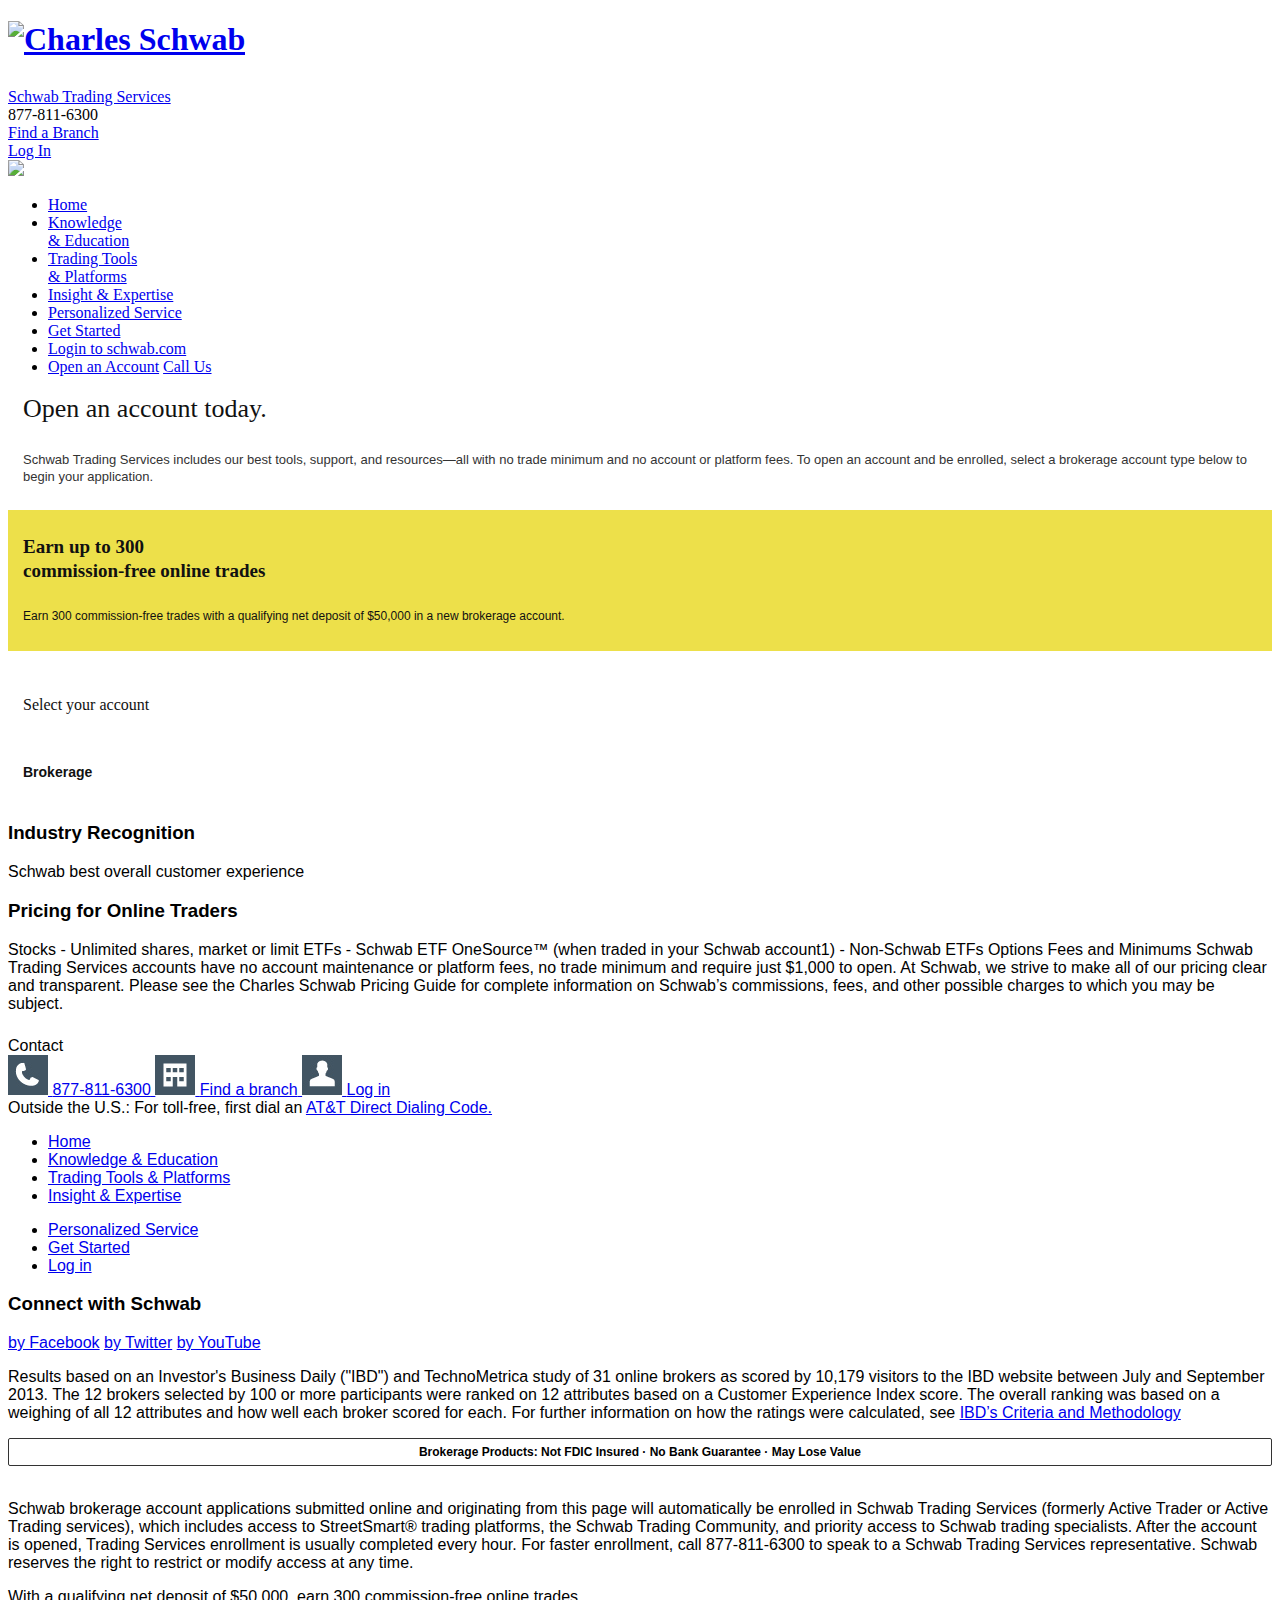
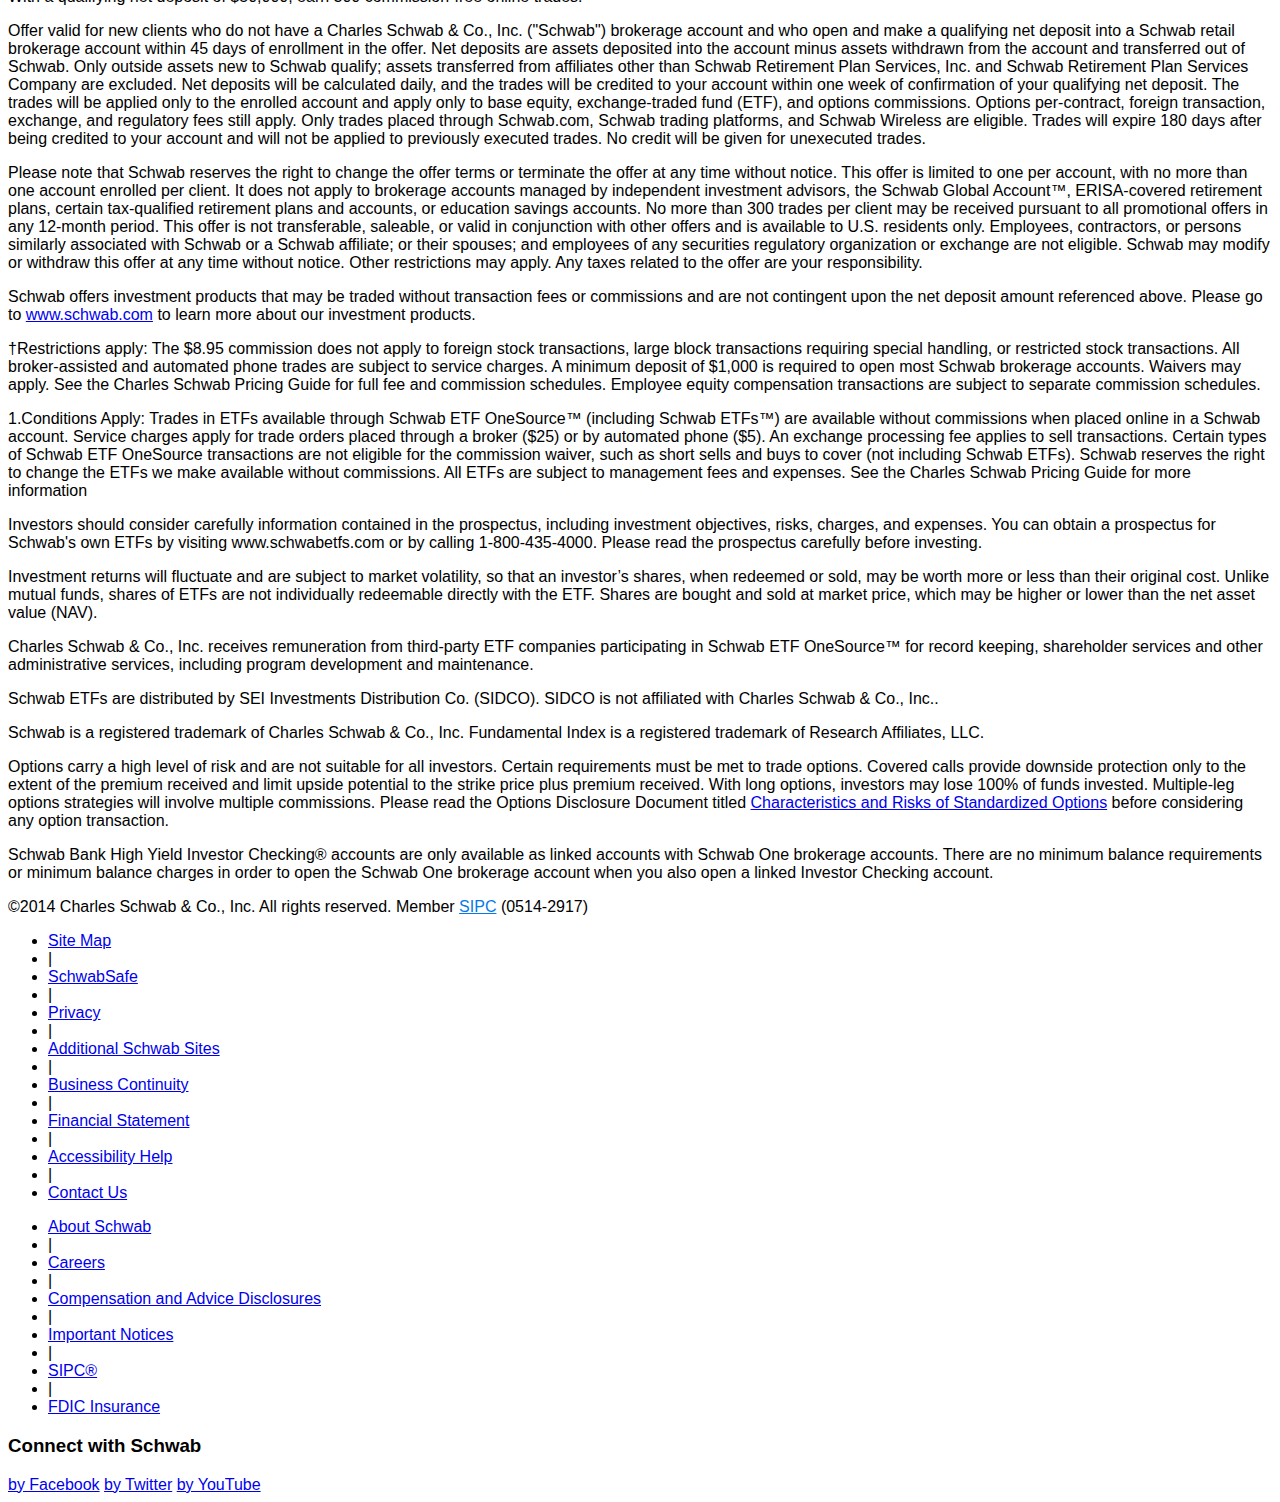
==== Responsive/GetStarted/index.html @ 0d93ae74 "continued work on getting started." ====
<!DOCTYPE html>

<html>
<head>
	<meta charset="utf-8">
	<title>Schwab HPT Sitelet</title>
	<meta name="description" content="">
	<meta name="viewport" content="width=device-width, initial-scale=1.0, maximum-scale=1.0, minimum-scale=1.0" />

	<link href="../GlobalFiles/css/main.css" type="text/css" rel="stylesheet" />
	<link href="../GlobalFiles/css/video-js.css" rel="stylesheet">
	<link href="css/hpt-sitelet.css" type="text/css" rel="stylesheet" />
	<link href="css/getting-started.css" type="text/css" rel="stylesheet" />
</head>

<body class="options option-6">

	<!-- Banner -->

	<header role="banner">
		<div class="site-cntr">
			<a href="http://www.schwab.com" class="schwab-logo">
				<h1><img src="images/logo.png" alt="Charles Schwab"></h1>
			</a>
			<a id="sts-text" class="hideAbove590" href="index.html#">Schwab Trading Services</a>
			<div class="clear"></div>
			<div id="top_nav" class="hideBelow590">
				<div class="top-nav-item">
					<span>
						<div class="top-nav-icon phone-icon"></div>
						<div class="top-nav-text">877-811-6300</div>
					</span>
				</div>
				<div class="top-nav-item">
					<a href="https://client.schwab.com/Public/BranchLocator/AccessSchwab.aspx" target="_blank" onclick="dfa('http://2530996.fls.doubleclick.net/activityi;src=2530996;type=atsl13;cat=atslcu;ord=1;num=1?');">
						<div class="top-nav-icon branch-icon"></div>
						<div class="top-nav-text">Find a Branch</div>
					</a>
				</div>
				<div class="top-nav-item">
					<a href="https://client.schwab.com/Login/SignOn/CustomerCenterLogin.aspx" target="_blank">
						<div class="top-nav-icon profile-icon"></div>
						<div class="top-nav-text">Log In</div>
					</a>
				</div>
				<div class="zero-pad top-nav-item last">
					<a href="http://activetrader.schwab.com/trading-services/get-started/" target="_blank">
						<img src="http://activetrader.schwab.com/trading-services/master/img/open-an-account-button.png">
					</a>
				</div>
			</div>
			<a class="mobile-nav trigger-chan" href="index.html#"></a>
			<div class="nav-list-cntr">
				<ul class="nav-l1">
					<li class="hideAbove767"><a href="index.html#" class="nav-item trigger-chan nav-next"><span><span class="trigger-cntr">Home</span></span></a></li>

					<li><a href="../Education/index.html" class="nav-item trigger-chan nav-next"><span><span class="trigger-cntr">Knowledge <br class="hiddenHeaderBR">&amp; Education</span></span></a></li>

					<li><a href="../TradingTools/index.html" class="nav-item trigger-chan nav-next"><span><span class="trigger-cntr">Trading Tools <br class="hiddenHeaderBR">&amp; Platforms</span></span></a></li>

					<li><a href="../Insight/index.html" class="nav-item trigger-chan nav-next"><span><span class="trigger-cntr">Insight &amp; Expertise</span></span></a></li>

					<li><a href="../Service/index.html" class="nav-item trigger-chan nav-next"><span><span class="trigger-cntr">Personalized Service</span></span></a></li>

					<li class="menu-get-started"><a href="../GetStarted/index.html" class="active nav-item trigger-chan nav-next"><span><span class="trigger-cntr">Get Started</span></span></a></li>

					<li class="hideAbove767"><a href="https://client.schwab.com/Login/SignOn/CustomerCenterLogin.aspx" class="nav-item trigger-chan nav-next"><span><span class="trigger-cntr">Login to schwab.com</span></span></a></li>

					<li class="nav-item-cta hideAbove767">
						<a href="http://activetrader.schwab.com/trading-services/get-started/" class="btn-cta">Open an Account</a>
						<a href="tel:877-811-6300" class="btn-cta call-us">Call Us</a>
					</li>
				</ul>
			</div>
		</div>
	</header>

	<div id="GS-Wrapper"class="contentWrapper">
		<div class="module">
			<h1 class="fontB">Open an account today.</h1>
			<p class="fontC">Schwab Trading Services includes our best tools, support, and resources—all with no trade minimum and no account or platform fees. To open an account and be enrolled, select a brokerage account type below to begin your application.</p>
		</div>
		<div class="bckMustard earnContainer">
			<div class="module">
				<h4 class="fontD">Earn up to 300 <br/>commission-free online trades</h4>
				<p class="fontE">Earn 300 commission-free trades with a qualifying net deposit of $50,000 in a new brokerage account.</p>
			</div>
		</div>
		<!--Form -->
		<div class="formContainer module">
			<h4 class="fontF selAcct">Select your account</h4>
			<h4 class="fontG brokerage">Brokerage</h4>

		</div>
		<!-- end of form -->
<!-- 			<div id="contact-bar">
				<span class="hideAbove590">Contact</span>
			</div> -->

		<div class="filledHeader blue">
			<h3>Industry Recognition</h3>
			<div>Schwab best overall customer experience</div>
			<!-- IMAGE HERE??? -->

		</div>
		<div class="filledHeader grey">
			<h3>Pricing for Online Traders</h3>
		
			<table>
				<tr>
					<td>
						
					</td>
				</tr>
				<tr>
					<td>
						
					</td>
				</tr>
				<tr>
					<td>
						
					</td>
				</tr>
				<tr>
					<td>
						
					</td>
				</tr>
				<tr>
					<td>
						
					</td>
				<tr>
				Stocks
				- Unlimited shares, market or limit

				ETFs
				- Schwab ETF OneSource™
				(when traded in your Schwab account1)
				- Non-Schwab ETFs

				Options


				Fees and Minimums
				Schwab Trading Services accounts have no account maintenance or platform fees, no trade minimum and require just $1,000 to open.

				At Schwab, we strive to make all of our pricing clear and transparent. Please see the Charles Schwab Pricing Guide for complete information on Schwab’s commissions, fees, and other possible charges to which you may be subject.

			</table>

		</div>




		<div id="bottom-content">

			<div id="contact-bar">
				<span class="hideAbove590">Contact</span>
			</div>

			<div id="contactWrapper" class="hideAbove590">
				<div id="contactIcons">
					<a class="contactIcon" href="tel:8778116300">
						<img class="contactImage" src="images/contact-phone.jpg" />
						<span>877-811-6300</span>
					</a>
					<a class="contactIcon" href="https://client.schwab.com/Public/BranchLocator/AccessSchwab.aspx">
						<img class="contactImage" src="images/contact-branch.jpg" />
						<span>Find a branch</span>
					</a>
					<a class="contactIcon last" href="https://client.schwab.com/Login/SignOn/CustomerCenterLogin.aspx">
						<img class="contactImage" src="images/contact-login.jpg" />
						<span>Log in</span>
					</a>
				</div>
			</div>

			<span id="intl-info" class="hideAbove590">
				<span>Outside the U.S.:</span> For toll-free, first dial an
				<a href="http://www.usa.att.com/traveler/access_numbers/country/index.jsp">AT&amp;T Direct Dialing Code.</a>
			</span>

			<div id="bottom-menu" class="hideAbove590">
				<ul id="menu-column1" class="bottom-menu-column">
					<li><a href="index.html#">Home</a></li>
					<li><a href="http://activetrader.schwab.com/trading-services/education">Knowledge &amp; Education</a></li>
					<li><a href="http://activetrader.schwab.com/trading-services/trading-tools">Trading Tools &amp; Platforms</a></li>
					<li><a href="http://activetrader.schwab.com/trading-services/insight">Insight &amp; Expertise</a></li>
				</ul>
				<ul id="menu-column2" class="bottom-menu-column">
					<li><a href="http://activetrader.schwab.com/trading-services/service">Personalized Service</a></li>
					<li><a href="http://activetrader.schwab.com/trading-services/get-started/">Get Started</a></li>
					<li><a href="https://client.schwab.com/Login/SignOn/CustomerCenterLogin.aspx">Log in</a></li>
				</ul>
			</div>

			<!-- Footer Content -->
			<div class="footer-connect hideAbove590">
				<div>
					<h3 class="hdln-connect">Connect with Schwab</h3>
					<a href="http://www.facebook.com/charlesschwab" class="social-sprite facebook icon-mobile" name="&amp;lid=FBFollowSM" id="&amp;lid=FBFollowSM" target="_blank">by Facebook</a>
					<a href="https://www.twitter.com/Schwab4Traders" class="social-sprite twitter icon-mobile" name="&amp;lid=TWFollowSM" id="&amp;lid=TWFollowSM" target="_blank">by Twitter</a>
					<a href="http://www.youtube.com/charlesschwab" class="social-sprite youtube icon-mobile" name="&amp;lid=YTFollowSM" id="&amp;lid=YTFollowSM" target="_blank">by YouTube</a>
					<div class="clear"></div>
				</div>
			</div>

			<div class="clrBoth"></div>

			<div id="pageDisclaimer">
				<div class="clrBoth pdTp30 mobileLine"></div>
				<p class="legal">Results based on an Investor's Business Daily ("IBD") and TechnoMetrica study of 31 online brokers as scored by 10,179 visitors to the IBD website between July and September 2013. The 12 brokers selected by 100 or more participants were ranked on 12 attributes based on a Customer Experience Index score. The overall ranking was based on a weighing of all 12 attributes and how well each broker scored for each. For further information on how the ratings were calculated, see <a href="http://news.investors.com/investing/112913-680736-best-online-brokerage-rating-method-explained.htm">IBD’s Criteria and Methodology</a></p>

				<div id="footer" style="float: none;">
					<style type="text/css">
						#footer {float:none;}
					</style>
					<div id="ftCnt">
						<div id="globalDisclaimer">
							<div>
								<div align="center">
									<div style="display:block;font-size:12px;font-weight:bold;line-height:16px;padding:5px 10px;border:1px solid #333; border-radius:2px;">
										Brokerage Products: Not FDIC Insured · No Bank Guarantee · May Lose Value
									</div><br>
								</div>
							</div>
						</div>
					</div>

					<p class="legal">Schwab brokerage account applications submitted online and originating from this page will automatically be enrolled in Schwab Trading Services (formerly Active Trader or Active Trading services), which includes access to StreetSmart® trading platforms, the Schwab Trading Community, and priority access to Schwab trading specialists. After the account is opened, Trading Services enrollment is usually completed every hour. For faster enrollment, call 877-811-6300 to speak to a Schwab Trading Services representative. Schwab reserves the right to restrict or modify access at any time.</p>

					<p class="legal">With a qualifying net deposit of $50,000, earn 300 commission-free online trades.</p>

					<p class="legal">Offer valid for new clients who do not have a Charles Schwab & Co., Inc. ("Schwab") brokerage account and who open and make a qualifying net deposit into a Schwab retail brokerage account within 45 days of enrollment in the offer. Net deposits are assets deposited into the account minus assets withdrawn from the account and transferred out of Schwab. Only outside assets new to Schwab qualify; assets transferred from affiliates other than Schwab Retirement Plan Services, Inc. and Schwab Retirement Plan Services Company are excluded. Net deposits will be calculated daily, and the trades will be credited to your account within one week of confirmation of your qualifying net deposit. The trades will be applied only to the enrolled account and apply only to base equity, exchange-traded fund (ETF), and options commissions. Options per-contract, foreign transaction, exchange, and regulatory fees still apply. Only trades placed through Schwab.com, Schwab trading platforms, and Schwab Wireless are eligible. Trades will expire 180 days after being credited to your account and will not be applied to previously executed trades. No credit will be given for unexecuted trades.</p>

					<p class="legal">Please note that Schwab reserves the right to change the offer terms or terminate the offer at any time without notice. This offer is limited to one per account, with no more than one account enrolled per client. It does not apply to brokerage accounts managed by independent investment advisors, the Schwab Global Account™, ERISA-covered retirement plans, certain tax-qualified retirement plans and accounts, or education savings accounts. No more than 300 trades per client may be received pursuant to all promotional offers in any 12-month period. This offer is not transferable, saleable, or valid in conjunction with other offers and is available to U.S. residents only. Employees, contractors, or persons similarly associated with Schwab or a Schwab affiliate; or their spouses; and employees of any securities regulatory organization or exchange are not eligible. Schwab may modify or withdraw this offer at any time without notice. Other restrictions may apply. Any taxes related to the offer are your responsibility.</p>

					<p class="legal">Schwab offers investment products that may be traded without transaction fees or commissions and are not contingent upon the net deposit amount referenced above. Please go to <a href="#">www.schwab.com</a> to learn more about our investment products.</p>

					<p class="legal">†Restrictions apply: The $8.95 commission does not apply to foreign stock transactions, large block transactions requiring special handling, or restricted stock transactions. All broker-assisted and automated phone trades are subject to service charges. A minimum deposit of $1,000 is required to open most Schwab brokerage accounts. Waivers may apply. See the Charles Schwab Pricing Guide for full fee and commission schedules. Employee equity compensation transactions are subject to separate commission schedules.</p>

					<p class="legal">1.Conditions Apply: Trades in ETFs available through Schwab ETF OneSource™ (including Schwab ETFs™) are available without commissions when placed online in a Schwab account. Service charges apply for trade orders placed through a broker ($25) or by automated phone ($5). An exchange processing fee applies to sell transactions. Certain types of Schwab ETF OneSource transactions are not eligible for the commission waiver, such as short sells and buys to cover (not including Schwab ETFs). Schwab reserves the right to change the ETFs we make available without commissions. All ETFs are subject to management fees and expenses. See the Charles Schwab Pricing Guide for more information</p>

					<p class="consider legal">Investors should consider carefully information contained in the prospectus, including investment objectives, risks, charges, and expenses. You can obtain a prospectus for Schwab's own ETFs by visiting www.schwabetfs.com or by calling 1-800-435-4000. Please read the prospectus carefully before investing.</p>

					<p class="legal">Investment returns will fluctuate and are subject to market volatility, so that an investor’s shares, when redeemed or sold, may be worth more or less than their original cost. Unlike mutual funds, shares of ETFs are not individually redeemable directly with the ETF. Shares are bought and sold at market price, which may be higher or lower than the net asset value (NAV).</p>

					<p class="legal">Charles Schwab & Co., Inc. receives remuneration from third-party ETF companies participating in Schwab ETF OneSource™ for record keeping, shareholder services and other administrative services, including program development and maintenance.</p>

					<p class="legal">Schwab ETFs are distributed by SEI Investments Distribution Co. (SIDCO). SIDCO is not affiliated with Charles Schwab & Co., Inc..</p>

					<p class="legal">Schwab is a registered trademark of Charles Schwab & Co., Inc. Fundamental Index is a registered trademark of Research Affiliates, LLC.</p>

					<p class="legal">Options carry a high level of risk and are not suitable for all investors. Certain requirements must be met to trade options. Covered calls provide downside protection only to the extent of the premium received and limit upside potential to the strike price plus premium received. With long options, investors may lose 100% of funds invested. Multiple-leg options strategies will involve multiple commissions. Please read the Options Disclosure Document titled <a href="#">Characteristics and Risks of Standardized Options</a> before considering any option transaction.</p>

					<p class="legal">Schwab Bank High Yield Investor Checking® accounts are only available as linked accounts with Schwab One brokerage accounts. There are no minimum balance requirements or minimum balance charges in order to open the Schwab One brokerage account when you also open a linked Investor Checking account.</p>

					<p class="legal">©2014 Charles Schwab & Co., Inc. All rights reserved. Member <a href="http://www.sipc.org" style="color: #047AEA !important;" target="_blank">SIPC</a> (0514-2917)</p>


			<!-- FROM THE CLIENT-->
			<!--
			<p class="legal">
						Schwab Trading Services (formerly known as Active Trader or Active Trading services) includes access to StreetSmart®&nbsp;trading platforms, the Schwab Trading Community, and priority access to Schwab trading specialists. Call 877-811-6300 to request access (a Schwab brokerage account is required). Schwab reserves the right to restrict or modify access at any time.</p>
					<p class="legal">
						Options carry a high level of risk and are not suitable for all investors. Certain requirements must be met to trade options. Multiple-leg options strategies will involve multiple commisions. Please read the Options and Disclosure Document titled <a href="http://news.investors.com/investing/112913-680736-best-online-brokerage-rating-method-explained.htm">Characteristics and Risks of Standardized Options </a>before considering any option transactions.</p>
					<p class="legal">
						Schwab does not recommend the use of technical analysis as a sole means of investment research.</p>
					<p class="legal">
						© 2014 Charles Schwab &amp; Co., Inc, All rights reserved. Member <a href="http://www.sipc.org" style="color: #047AEA !important;" target="_blank">SIPC</a> (0514-2917)</p> -->




				</div>

				<!-- Site map -->
				<div id="sitemapSection" class="hideBelow590">
					<div class="fltLt ftLnks legal">
						<ul>
							<li><a href="http://www.schwab.com/public/schwab/nn/sitemap.html" target="_top" style="position: relative;">Site Map</a></li>
							<li><span>|</span></li>
							<li><a class="lnkLock sprite-g footer-lock" href="http://www.schwab.com/public/schwab/nn/legal_compliance/schwabsafe" target="_top" style="position: relative;">SchwabSafe</a></li>
							<li><span>|</span></li>
							<li><a href="http://www.schwab.com/public/schwab/nn/legal_compliance/privacy" target="_top" style="position: relative;">Privacy</a>    </li>
							<li><span>|</span></li>
							<li><a href="http://www.schwab.com/public/schwab/nn/additional_schwab_sites.html" target="_top" style="position: relative;">Additional Schwab Sites</a></li>
							<li><span>|</span></li>
							<li><a href="http://www.schwab.com/public/schwab/nn/continuity.html" target="_top" style="position: relative;">Business Continuity</a></li>
							<li><span>|</span></li>
							<li><a href="http://www.schwab.com/public/schwab/nn/financials.html" target="_top" style="position: relative;">Financial Statement</a></li>
							<li><span>|</span></li>
							<li><a href="http://www.schwab.com/public/schwab/nn/accessibility_help.html" target="_top" style="position: relative;">Accessibility Help</a></li>
							<li><span>|</span></li>
							<li><a href="http://www.schwab.com/public/schwab/client_home/contact_us" target="_top" style="position: relative;">Contact Us</a></li>
						</ul>
						<div>
							<ul>
								<li><a href="http://www.aboutschwab.com/" target="_blank" style="position: relative;">About Schwab</a></li>
								<li><span>|</span></li>
								<li><a href="http://www.aboutschwab.com/careers/" target="_blank" style="position: relative;">Careers</a></li>
								<li><span>|</span></li>
								<li><a href="http://www.schwab.com/public/schwab/nn/legal_compliance/compensation_advice_disclosures/" target="_top" style="position: relative;">Compensation and Advice Disclosures</a></li>
								<li><span>|</span></li>
								<li><a href="http://www.schwab.com/public/schwab/nn/legal_compliance/important_notices" target="_top" style="position: relative;">Important Notices</a></li>
								<li><span>|</span></li>
								<li><a href="http://www.schwab.com/public/schwab/nn/sipc_account_protection.html" target="_top" style="position: relative;">SIPC®</a></li>
								<li><span>|</span></li>
								<li><a href="http://www.schwab.com/public/schwab/nn/fdic_insurance.html" target="_top" style="position: relative;">FDIC Insurance</a></li>
							</ul>
						</div>
					</div>
				</div>

				<div class="footer-connect hideBelow590">
					<div>
						<h3 class="hdln-connect">Connect with Schwab</h3>
						<a href="http://www.facebook.com/charlesschwab" class="social-sprite facebook icon-mobile" name="&amp;lid=FBFollowSM" id="&amp;lid=FBFollowSM" target="_blank">by Facebook</a>
						<a href="https://www.twitter.com/Schwab4Traders" class="social-sprite twitter icon-mobile" name="&amp;lid=TWFollowSM" id="&amp;lid=TWFollowSM" target="_blank">by Twitter</a>
						<a href="http://www.youtube.com/charlesschwab" class="social-sprite youtube icon-mobile" name="&amp;lid=YTFollowSM" id="&amp;lid=YTFollowSM" target="_blank">by YouTube</a>
						<div class="clear"></div>
					</div>
				</div>
				<div class="clrBoth"></div>
			</div>
		</div>



<!--JWB ORIGINAL CODE-->
<!--

		<div id="contactContainer" class="filledHeader grey">
			<h3>Contact</h3>
			<div class="module">
				<ul>
					<li>
						<a href="#" target="_blank">
							<div class="phone">877-811-6300</div>
						</a>
					</li>
						<a href="@#" target="_blank">
							<div class="find">Find a Branch</div>
						</a>
					</li>
					<li>
						<a href="#" target="_blank">
							<div class="login">Log in</div>
						</a>
					</li>
				</ul>
				<div><span>Outside the U.S.:</span><br/>
					For toll-free, first dial an <a href="">AT&T Direct Dialing Code</a>.
				</div>
			</div>
		</div>

		<div id="linksContainer" class="module">
			<ul>
				<li><a href="#">Home</a></li>
				<li><a href="#">Knowledge & Education</a></li>
				<li><a href="#">Trading Tools & Platforms</a></li>
				<li><a href="#">Insight & Expertise</a></li>
				<li><a href="#">Personalized Service</a></li>
				<li><a href="#">Get Started</a></li>
				<li><a href="#">Log in</a></li>
			</ul>
		</div>
		<div id="connectWithContainer"class="connectWith module">
			<h3>Connect with Schwab</h3>
			<ul>
				<li><a href="http://www.facebook.com" target="_blank"><div class="fb">fb</div></a></li>
				<li><a href="http://www.twitter.com" target="_blank"><div class="tw">tw</div></a></li>
				<li><a href="http://www.youtube.com" target="_blank"><div class="yt"></div></a></li>
			</ul>
			<p>Results based on an Investor's Business Daily ("IBD") and TechnoMetrica study of 31 online brokers as scored by 10,179 visitors to the IBD website between July and September 2013. The 12 brokers selected by 100 or more participants were ranked on 12 attributes based on a Customer Experience Index score. The overall ranking was based on a weighing of all 12 attributes and how well each broker scored for each. For further information on how the ratings were calculated, see <a href="#">IBD’s Criteria and Methodology</a></p>

			<div class="boxy">
				<span>Brokerage Products: Not FDIC Ensured •</span>
				<span>No Bank Guarantee • May Lose Value</span>
			</div>
			<p>Schwab brokerage account applications submitted online and originating from this page will automatically be enrolled in Schwab Trading Services (formerly Active Trader or Active Trading services), which includes access to StreetSmart® trading platforms, the Schwab Trading Community, and priority access to Schwab trading specialists. After the account is opened, Trading Services enrollment is usually completed every hour. For faster enrollment, call 877-811-6300 to speak to a Schwab Trading Services representative. Schwab reserves the right to restrict or modify access at any time.</p>

			<p>With a qualifying net deposit of $50,000, earn 300 commission-free online trades.</p>
			
			<p>Offer valid for new clients who do not have a Charles Schwab & Co., Inc. ("Schwab") brokerage account and who open and make a qualifying net deposit into a Schwab retail brokerage account within 45 days of enrollment in the offer. Net deposits are assets deposited into the account minus assets withdrawn from the account and transferred out of Schwab. Only outside assets new to Schwab qualify; assets transferred from affiliates other than Schwab Retirement Plan Services, Inc. and Schwab Retirement Plan Services Company are excluded. Net deposits will be calculated daily, and the trades will be credited to your account within one week of confirmation of your qualifying net deposit. The trades will be applied only to the enrolled account and apply only to base equity, exchange-traded fund (ETF), and options commissions. Options per-contract, foreign transaction, exchange, and regulatory fees still apply. Only trades placed through Schwab.com, Schwab trading platforms, and Schwab Wireless are eligible. Trades will expire 180 days after being credited to your account and will not be applied to previously executed trades. No credit will be given for unexecuted trades.</p>

			<p>Please note that Schwab reserves the right to change the offer terms or terminate the offer at any time without notice. This offer is limited to one per account, with no more than one account enrolled per client. It does not apply to brokerage accounts managed by independent investment advisors, the Schwab Global Account™, ERISA-covered retirement plans, certain tax-qualified retirement plans and accounts, or education savings accounts. No more than 300 trades per client may be received pursuant to all promotional offers in any 12-month period. This offer is not transferable, saleable, or valid in conjunction with other offers and is available to U.S. residents only. Employees, contractors, or persons similarly associated with Schwab or a Schwab affiliate; or their spouses; and employees of any securities regulatory organization or exchange are not eligible. Schwab may modify or withdraw this offer at any time without notice. Other restrictions may apply. Any taxes related to the offer are your responsibility.</p>

			<p>Schwab offers investment products that may be traded without transaction fees or commissions and are not contingent upon the net deposit amount referenced above. Please go to <a href="#">www.schwab.com</a> to learn more about our investment products.</p>
			
			<p>†Restrictions apply: The $8.95 commission does not apply to foreign stock transactions, large block transactions requiring special handling, or restricted stock transactions. All broker-assisted and automated phone trades are subject to service charges. A minimum deposit of $1,000 is required to open most Schwab brokerage accounts. Waivers may apply. See the Charles Schwab Pricing Guide for full fee and commission schedules. Employee equity compensation transactions are subject to separate commission schedules.</p>

			<p>1.Conditions Apply: Trades in ETFs available through Schwab ETF OneSource™ (including Schwab ETFs™) are available without commissions when placed online in a Schwab account. Service charges apply for trade orders placed through a broker ($25) or by automated phone ($5). An exchange processing fee applies to sell transactions. Certain types of Schwab ETF OneSource transactions are not eligible for the commission waiver, such as short sells and buys to cover (not including Schwab ETFs). Schwab reserves the right to change the ETFs we make available without commissions. All ETFs are subject to management fees and expenses. See the Charles Schwab Pricing Guide for more information</p>

			<p class="consider">Investors should consider carefully information contained in the prospectus, including investment objectives, risks, charges, and expenses. You can obtain a prospectus for Schwab's own ETFs by visiting www.schwabetfs.com or by calling 1-800-435-4000. Please read the prospectus carefully before investing.</p>
		
			<p>Investment returns will fluctuate and are subject to market volatility, so that an investor’s shares, when redeemed or sold, may be worth more or less than their original cost. Unlike mutual funds, shares of ETFs are not individually redeemable directly with the ETF. Shares are bought and sold at market price, which may be higher or lower than the net asset value (NAV).</p>

			<p>Charles Schwab & Co., Inc. receives remuneration from third-party ETF companies participating in Schwab ETF OneSource™ for record keeping, shareholder services and other administrative services, including program development and maintenance.</p>

			<p>Schwab ETFs are distributed by SEI Investments Distribution Co. (SIDCO). SIDCO is not affiliated with Charles Schwab & Co., Inc..</p>

			<p>Schwab is a registered trademark of Charles Schwab & Co., Inc. Fundamental Index is a registered trademark of Research Affiliates, LLC.</p>

			<p>Options carry a high level of risk and are not suitable for all investors. Certain requirements must be met to trade options. Covered calls provide downside protection only to the extent of the premium received and limit upside potential to the strike price plus premium received. With long options, investors may lose 100% of funds invested. Multiple-leg options strategies will involve multiple commissions. Please read the Options Disclosure Document titled <a href="#">Characteristics and Risks of Standardized Options</a> before considering any option transaction.</p>

			<p>Schwab Bank High Yield Investor Checking® accounts are only available as linked accounts with Schwab One brokerage accounts. There are no minimum balance requirements or minimum balance charges in order to open the Schwab One brokerage account when you also open a linked Investor Checking account.</p>

			<p>©2014 Charles Schwab & Co., Inc. All rights reserved. Member SIPC (XXXX-XXXX)</p>
		</div> -->


	</div>



 <script src="https://www.schwabcdn.com/secure/asset/short/?cmsid=PS-CHOME-HEADER-SCRIPT" type="text/javascript"></script>
 <script type="text/javascript" src="../GlobalFiles/js/jquery-1.10.2.min.js"></script>
 <script type="text/javascript" src="../GlobalFiles/js/animation-jquery.js"></script>
 <script type="text/javascript" src="../GlobalFiles/js/global-effects.js"></script>

 <script type="text/javascript">
	//Setting up the minimum scripts
	$(document).ready(function() {
	 setupTracking();
	 //addContactMenu();
	});
 </script>

</body>
</html>
---- Responsive/GetStarted/css/getting-started.css ----
/*CSS that is specific to the getting started page. */


  #GS-Wrapper{
    width: 100%;
    margin: 0 auto;
    font-family: 'Arial';
  }
   h1{
    padding-bottom: 8px;
  }

  .module{
    padding: 0 15px;
  }
/*fonts*/


/*B: Charles Light, size: 26px, line-height: 32px, #111111
C: arial regular, size: 13px, line-height: 17px, #333333 
D: Charles bold, size: 19px, line-height 24px, #111111 (link) 
E: arial regular, size: 12px, line-height: 16px, #111111 
F: Charles reg, size: 16px, #111111
G: arial bold, size: 14px, #111111
H: arial regular, size: 14px, #111111
I: arial regular, size:14px, line-height: 20px, #666666
J: Charles reg, size: 15px, line-height: 25px, #ffffff 
K: Charles reg, size: 15px, line-height: 21px, #111111
L: arial regular, size: 13px, line-height 17px,#222222 
M: arial bold, size: 13px, line-height 17px,#222222 
N: arial reg, size: 12px, line-height 16px,#333333*/


.fontB{font-family:'CharlesModern';font-size:26px;line-height:32px;color:#111;font-weight:300;}
.fontC{font-family:'Arial';font-size:13px;line-height:17px;color:#333;}
.fontD{font-family:'CharlesModern';font-size:19px;line-height:24px;color:#111; font-weight:700;}
.fontE{font-family:'Arial';font-size:12px;line-height:16px;color:#111;}
.fontF{font-family:'CharlesModern';font-size:16px;line-height:16px;color:#111;font-weight:400;}
.fontG{font-family:'Arial';font-size:14px;line-height:14px;color:#111; font-weight:bold;}
.fontH{font-family:'Arial';font-size:14px;line-height:14px;color:#111;}
.fontI{font-family:'Arial';font-size:14px;line-height:14px;color:#666;}
.fontJ{font-family:'CharlesModern';font-size:15px;line-height:16px;line-height:25px;color:#fff;font-weight:400;}
.fontK{font-family:'CharlesModern';font-size:15px;line-height:16px;line-height:21px;color:#111;font-weight:400;}
.fontL{font-family:'Arial';font-size:13px;line-height:16px;line-height:17px;color:#222;}
.fontM{font-family:'Arial';font-size:13px;line-height:16px;line-height:17px;color:#222;font-weight:bold;}
.fontN{font-family:'Arial';font-size:12px;line-height:16px;line-height:16px;color:#333;}

 .earnContainer{
    margin-top:20px;
    padding-bottom: 15px;
  }
  .earnContainer h4{
    padding-top: 25px;
  }
  .bckMustard{
  background-color: #ede04a;
  }


  .formContainer{}
  .formContainer .selAcct{padding-top:25px;}
  .formContainer .brokerage{padding:30px 0 25px;}

/*

  .color{
    width:100%;
    padding: 20px 0;
    background-color: yellow;
  }
  .color .module h3{
    font-size: 19px;
  }
  .color .module p{
    font-size: 11px;
    letter-spacing: 0.8px;
  }
  .filledHeader{
      font-size: 15px;
      font-family: 'Charles';
  }
  .filledHeader h3{
    background-color: #425563;
    color:#fff;
    padding: 0 15px;
    line-height: 28px;
    font-family:'Charles';
  }

  .filledHeader .something{
    color:#111111;
    padding: 0 15px;
  }
*/
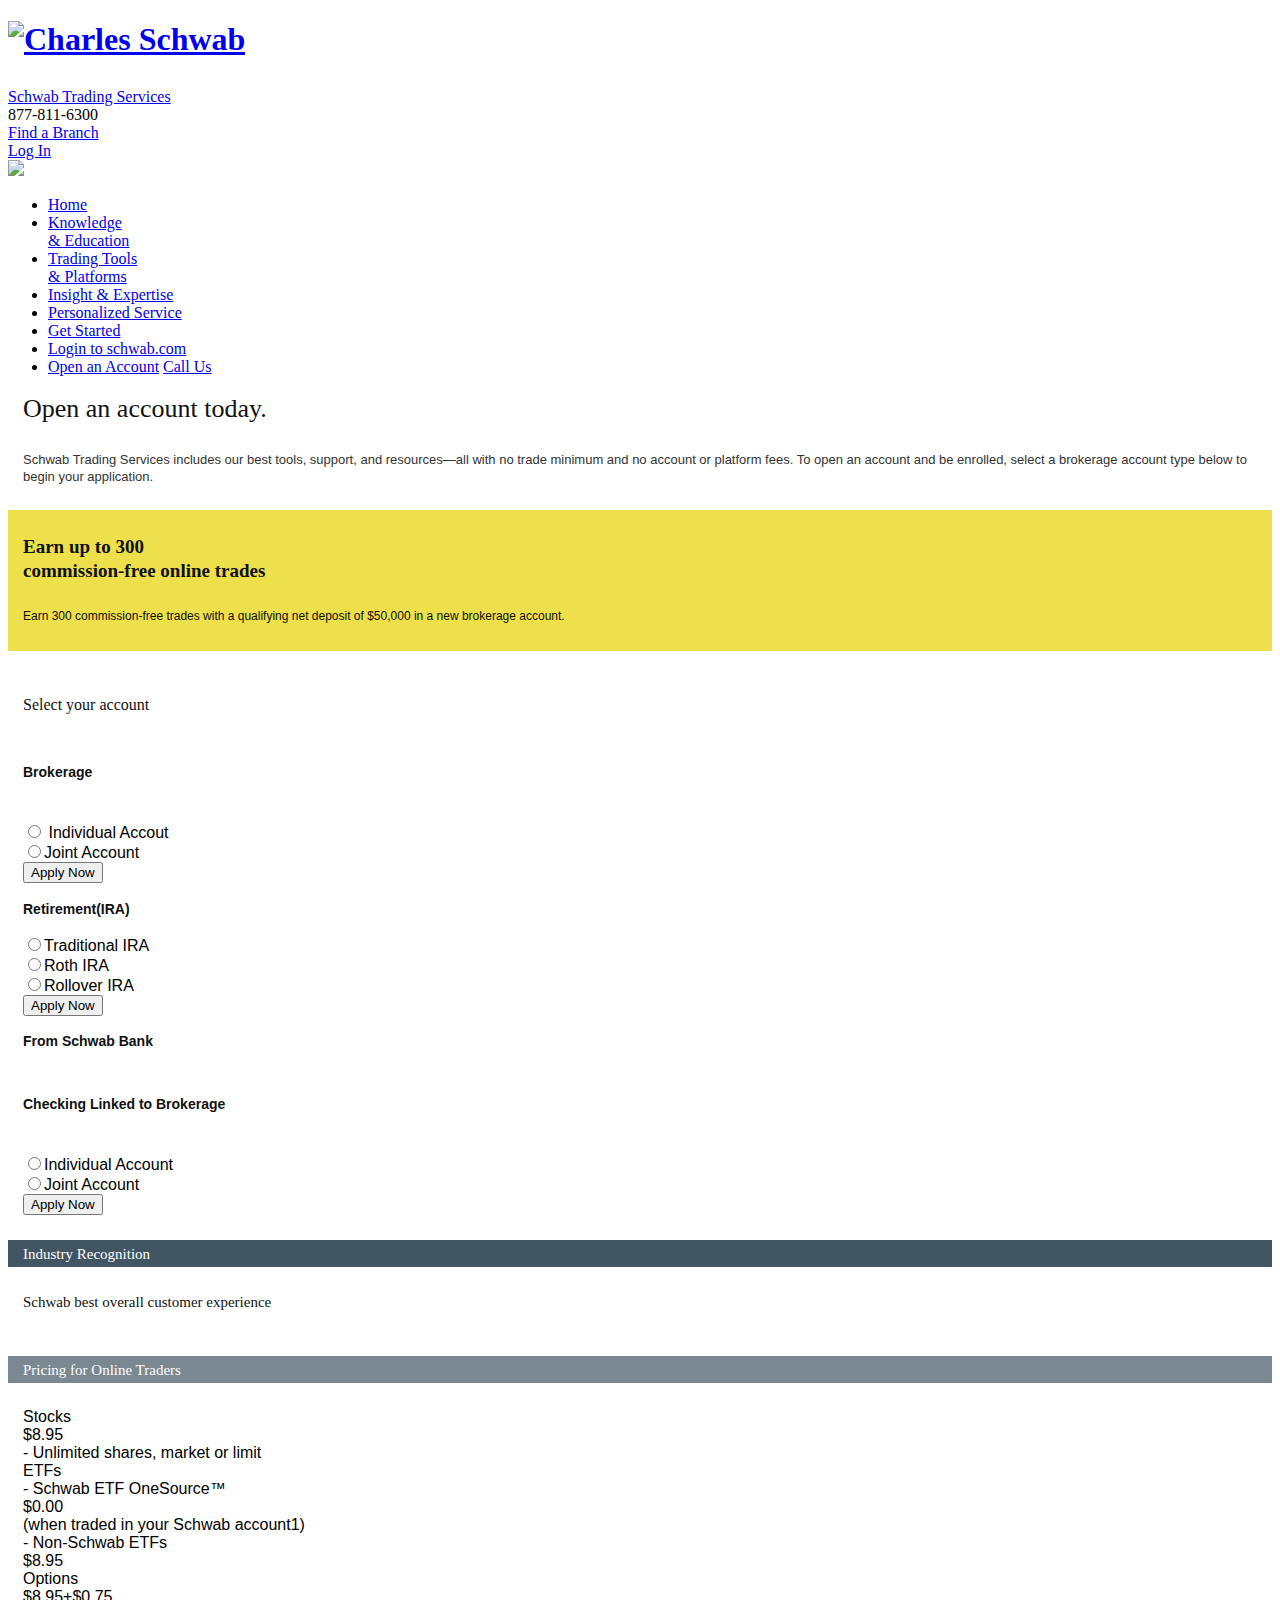
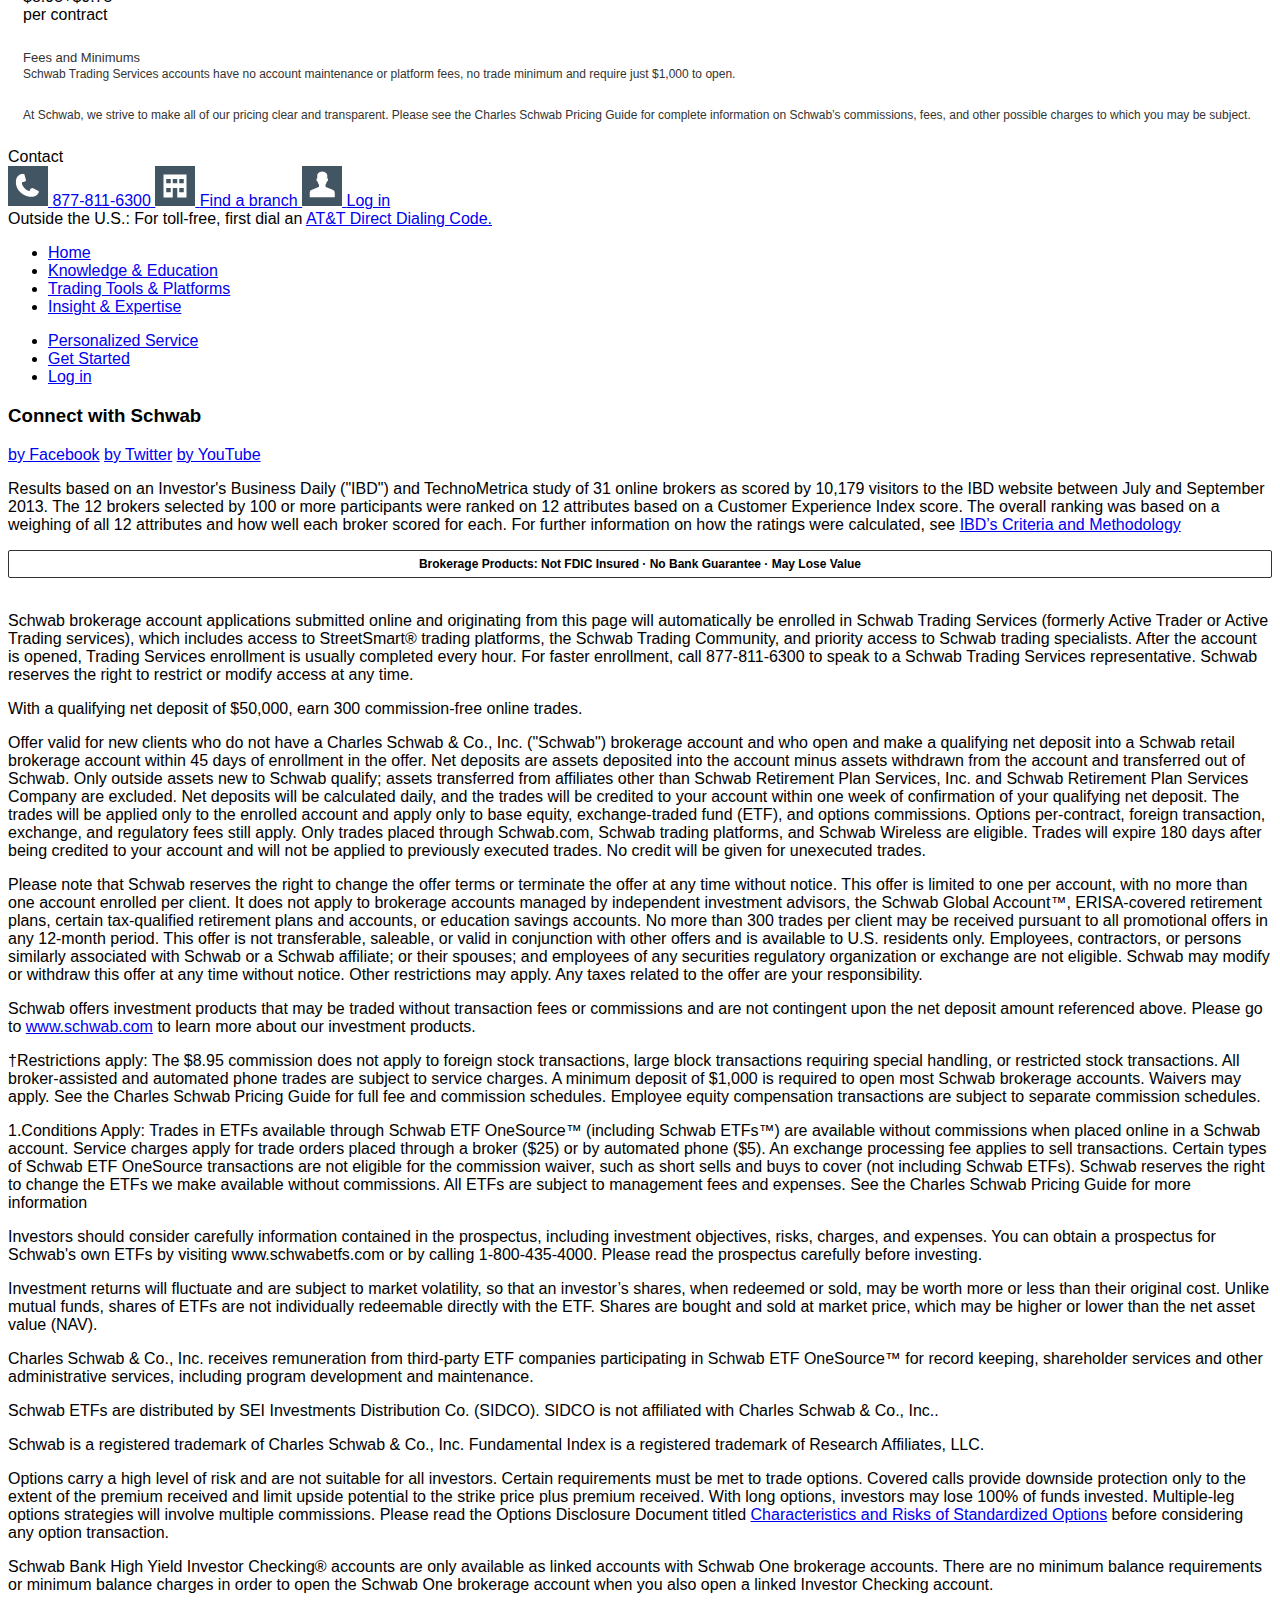
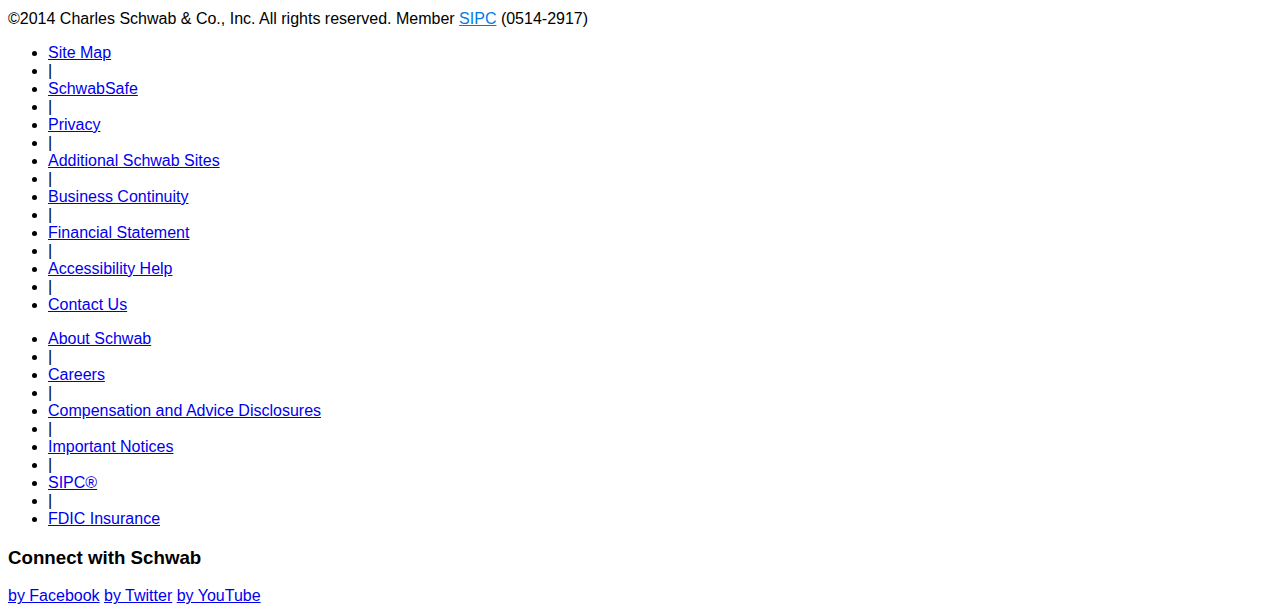
==== commit a858d05e: "checking in some of the table layouts on the Getting Started page." ====
--- a/Responsive/GetStarted/index.html
+++ b/Responsive/GetStarted/index.html
@@ -89,66 +89,75 @@
 		<!--Form -->
 		<div class="formContainer module">
 			<h4 class="fontF selAcct">Select your account</h4>
-			<h4 class="fontG brokerage">Brokerage</h4>
-
+			<form>
+				<h4 class="fontG brokerage">Brokerage</h4>
+				<input type="radio" name="indv"/> Individual Accout<br />
+				<input type="radio" name="joint" />Joint Account<br />
+				<button class="">Apply Now</button>
+				<div class="hrLine"></div>
+			</form>
+			<form>
+				<h4 class="fontG retirement">Retirement(IRA)</h4>
+				<input type="radio" name="traditionalIRA"/>Traditional IRA<br />
+				<input type="radio" name="rothIRA" />Roth IRA<br />
+				<input type="radio" name="rolloverIRA" />Rollover IRA<br />
+				<button class="">Apply Now</button>
+				<div class="hrLine"></div>
+			</form>
+			<form>
+				<h4 class="fontG fromSchwab">From Schwab Bank</h4>
+				<h4 class="fontG brokerage">Checking Linked to Brokerage</h4>
+				<input type="radio" name="indivAcct"/>Individual Account<br />
+				<input type="radio" name="jointAcct" />Joint Account<br />
+				<button class="">Apply Now</button>
+				<div class="hrLine"></div>
+			</form>
 		</div>
 		<!-- end of form -->
 <!-- 			<div id="contact-bar">
 				<span class="hideAbove590">Contact</span>
 			</div> -->
-
-		<div class="filledHeader blue">
-			<h3>Industry Recognition</h3>
-			<div>Schwab best overall customer experience</div>
-			<!-- IMAGE HERE??? -->
-
-		</div>
-		<div class="filledHeader grey">
-			<h3>Pricing for Online Traders</h3>
-		
-			<table>
-				<tr>
-					<td>
-						
-					</td>
-				</tr>
-				<tr>
-					<td>
-						
-					</td>
-				</tr>
-				<tr>
-					<td>
-						
-					</td>
-				</tr>
-				<tr>
-					<td>
-						
-					</td>
-				</tr>
-				<tr>
-					<td>
-						
-					</td>
-				<tr>
-				Stocks
-				- Unlimited shares, market or limit
-
-				ETFs
-				- Schwab ETF OneSource™
-				(when traded in your Schwab account1)
-				- Non-Schwab ETFs
-
-				Options
-
-
-				Fees and Minimums
-				Schwab Trading Services accounts have no account maintenance or platform fees, no trade minimum and require just $1,000 to open.
-
-				At Schwab, we strive to make all of our pricing clear and transparent. Please see the Charles Schwab Pricing Guide for complete information on Schwab’s commissions, fees, and other possible charges to which you may be subject.
-
-			</table>
+		<div class="filledHeaderContainer">
+			<div class="filledHeader bgBlue">
+				<span class="hideAbove590 fontJ">Industry Recognition</span>
+			</div>
+			<div class="fontK module">Schwab best overall customer experience</div>
+			<div class="investorBizImgContainer">
+				<img src='' />
+			</div>
+		</div>
+
+		<div class="filledHeaderContainer">
+			<div class="filledHeader bgGrey">
+				<span class="hideAbove590 fontJ">Pricing for Online Traders</span>
+			</div>
+			<div class="module">
+				<div>
+					<div>Stocks</div>
+					<div class="flRight">$8.95</div>
+					<div>- Unlimited shares, market or limit</div>
+				</div>
+				<div>
+					<div>ETFs</div>
+					<div>- Schwab ETF OneSource™</div>
+					<div class="flLeft">$0.00</div>
+					<div>(when traded in your Schwab account1)</div>
+					<div>- Non-Schwab ETFs</div>
+					<div class="flLeft">$8.95</div>
+				</div>
+				<div>
+					<div>Options</div>
+					<div class="flLeft">$8.95+$0.75
+						<br/><span>per contract</span>
+					</div>
+				</div>
+
+
+					<div class="fontC twenty5Up">Fees and Minimums</div>
+					<div class="fontN">Schwab Trading Services accounts have no account maintenance or platform fees, no trade minimum and require just $1,000 to open.</div>
+
+					<div class="fontN twenty5UpDown">At Schwab, we strive to make all of our pricing clear and transparent. Please see the Charles Schwab Pricing Guide for complete information on Schwab’s commissions, fees, and other possible charges to which you may be subject.</div>
+				</div>
 
 		</div>
 
--- a/Responsive/GetStarted/css/getting-started.css
+++ b/Responsive/GetStarted/css/getting-started.css
@@ -13,39 +13,48 @@
   .module{
     padding: 0 15px;
   }
-/*fonts*/
+  .filledHeader{
+    font-size: 15px;
+    line-height: 17px;
+    padding-top: 2px;
+    margin: 25px 0;
+    height: 25px;
+  }
+  .filledHeader span{
+    padding-left:15px;
 
+  }
+  /*GLOBALS*/
+    /*PADDING*/
+    .twenty5UpDown{
+      padding:25px 0;
+    }
+    .twenty5Up{
+      padding:25px 0 0;
+    }
+    /*COLORS*/
+    .bgBlue{
+      background-color: #425563;
+    }
+    .bgGrey{
+      background-color: #7a8891;
+    }
+    /*FONTS*/
+  .fontB{font-family:'CharlesModern';font-size:26px;line-height:32px;color:#111;font-weight:300;}
+  .fontC{font-family:'Arial';font-size:13px;line-height:17px;color:#333;}
+  .fontD{font-family:'CharlesModern';font-size:19px;line-height:24px;color:#111; font-weight:700;}
+  .fontE{font-family:'Arial';font-size:12px;line-height:16px;color:#111;}
+  .fontF{font-family:'CharlesModern';font-size:16px;line-height:16px;color:#111;font-weight:400;}
+  .fontG{font-family:'Arial';font-size:14px;line-height:14px;color:#111; font-weight:bold;}
+  .fontH{font-family:'Arial';font-size:14px;line-height:14px;color:#111;}
+  .fontI{font-family:'Arial';font-size:14px;line-height:14px;color:#666;}
+  .fontJ{font-family:'CharlesModern';font-size:15px;line-height:25px;color:#fff;font-weight:400;}
+  .fontK{font-family:'CharlesModern';font-size:15px;line-height:21px;color:#111;font-weight:400;}
+  .fontL{font-family:'Arial';font-size:13px;line-height:17px;color:#222;}
+  .fontM{font-family:'Arial';font-size:13px;line-height:17px;color:#222;font-weight:bold;}
+  .fontN{font-family:'Arial';font-size:12px;line-height:16px;color:#333;}
 
-/*B: Charles Light, size: 26px, line-height: 32px, #111111
-C: arial regular, size: 13px, line-height: 17px, #333333 
-D: Charles bold, size: 19px, line-height 24px, #111111 (link) 
-E: arial regular, size: 12px, line-height: 16px, #111111 
-F: Charles reg, size: 16px, #111111
-G: arial bold, size: 14px, #111111
-H: arial regular, size: 14px, #111111
-I: arial regular, size:14px, line-height: 20px, #666666
-J: Charles reg, size: 15px, line-height: 25px, #ffffff 
-K: Charles reg, size: 15px, line-height: 21px, #111111
-L: arial regular, size: 13px, line-height 17px,#222222 
-M: arial bold, size: 13px, line-height 17px,#222222 
-N: arial reg, size: 12px, line-height 16px,#333333*/
-
-
-.fontB{font-family:'CharlesModern';font-size:26px;line-height:32px;color:#111;font-weight:300;}
-.fontC{font-family:'Arial';font-size:13px;line-height:17px;color:#333;}
-.fontD{font-family:'CharlesModern';font-size:19px;line-height:24px;color:#111; font-weight:700;}
-.fontE{font-family:'Arial';font-size:12px;line-height:16px;color:#111;}
-.fontF{font-family:'CharlesModern';font-size:16px;line-height:16px;color:#111;font-weight:400;}
-.fontG{font-family:'Arial';font-size:14px;line-height:14px;color:#111; font-weight:bold;}
-.fontH{font-family:'Arial';font-size:14px;line-height:14px;color:#111;}
-.fontI{font-family:'Arial';font-size:14px;line-height:14px;color:#666;}
-.fontJ{font-family:'CharlesModern';font-size:15px;line-height:16px;line-height:25px;color:#fff;font-weight:400;}
-.fontK{font-family:'CharlesModern';font-size:15px;line-height:16px;line-height:21px;color:#111;font-weight:400;}
-.fontL{font-family:'Arial';font-size:13px;line-height:16px;line-height:17px;color:#222;}
-.fontM{font-family:'Arial';font-size:13px;line-height:16px;line-height:17px;color:#222;font-weight:bold;}
-.fontN{font-family:'Arial';font-size:12px;line-height:16px;line-height:16px;color:#333;}
-
- .earnContainer{
+  .earnContainer{
     margin-top:20px;
     padding-bottom: 15px;
   }
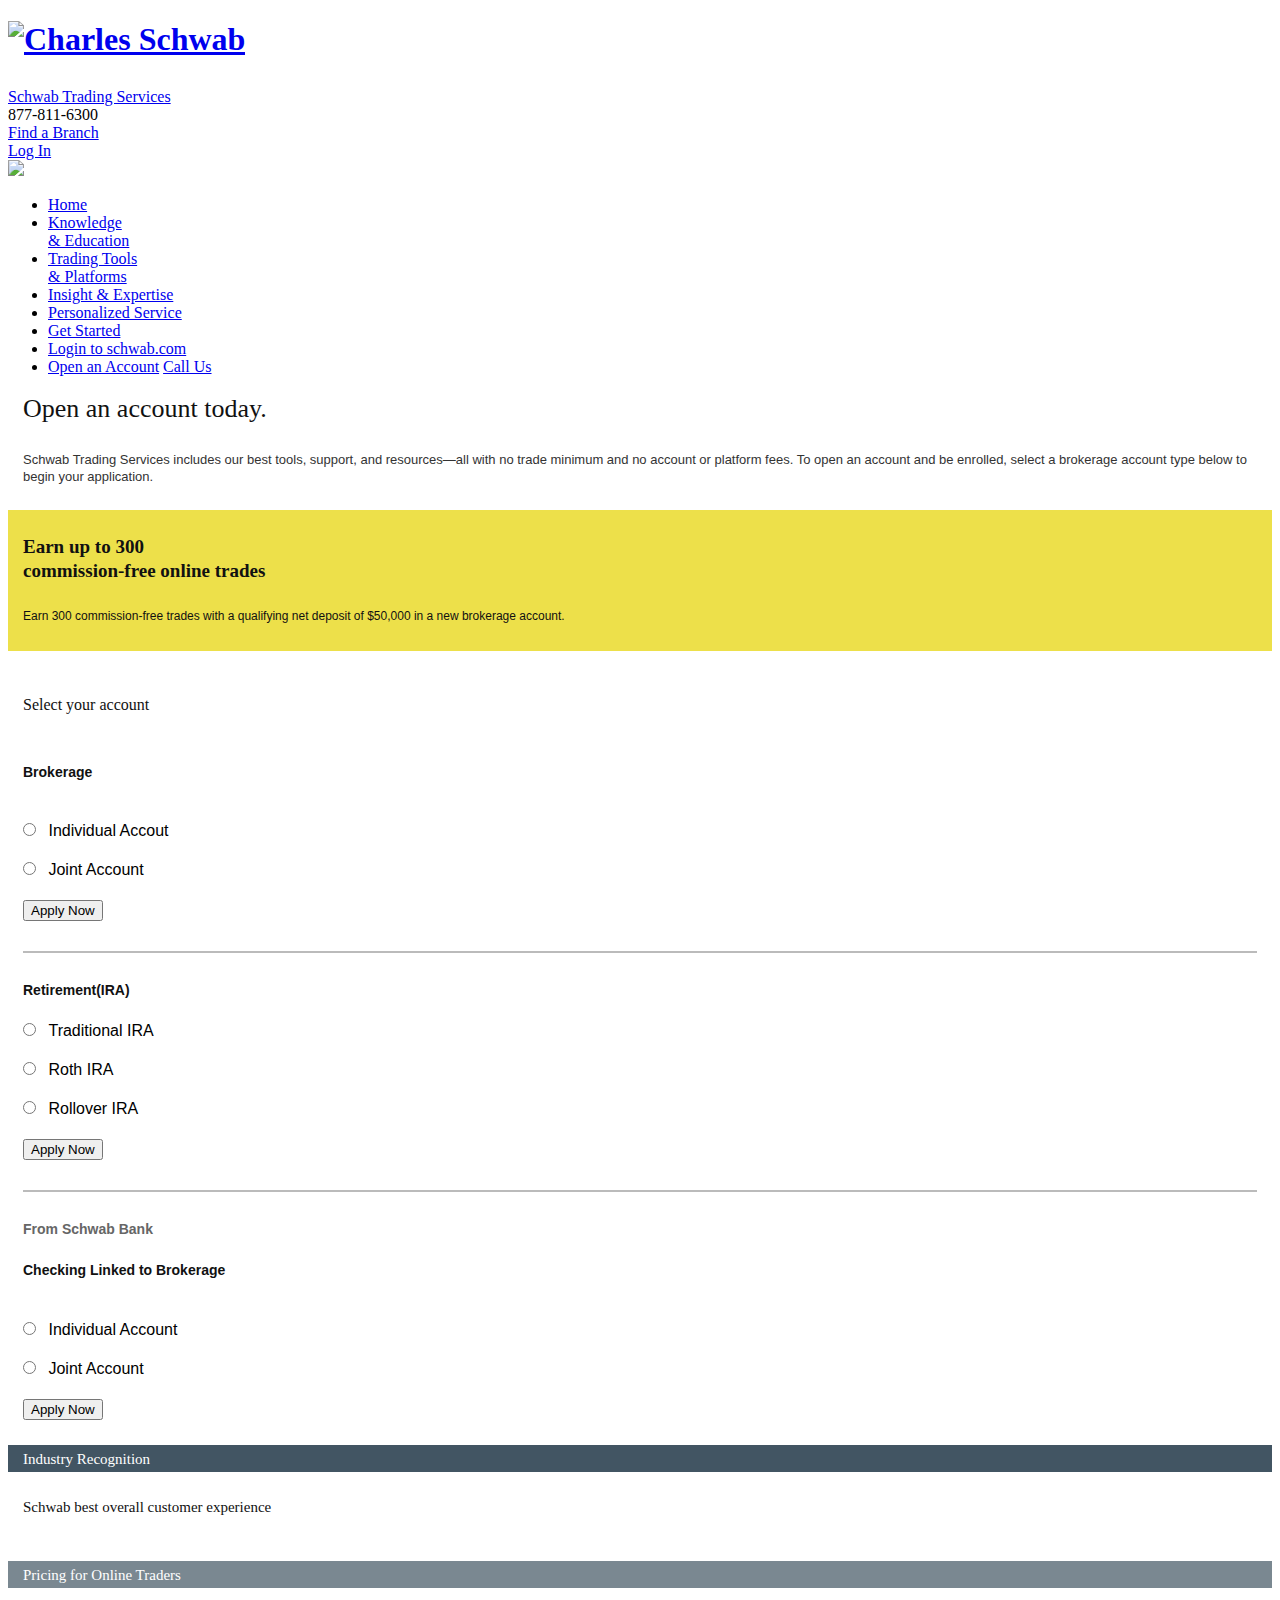
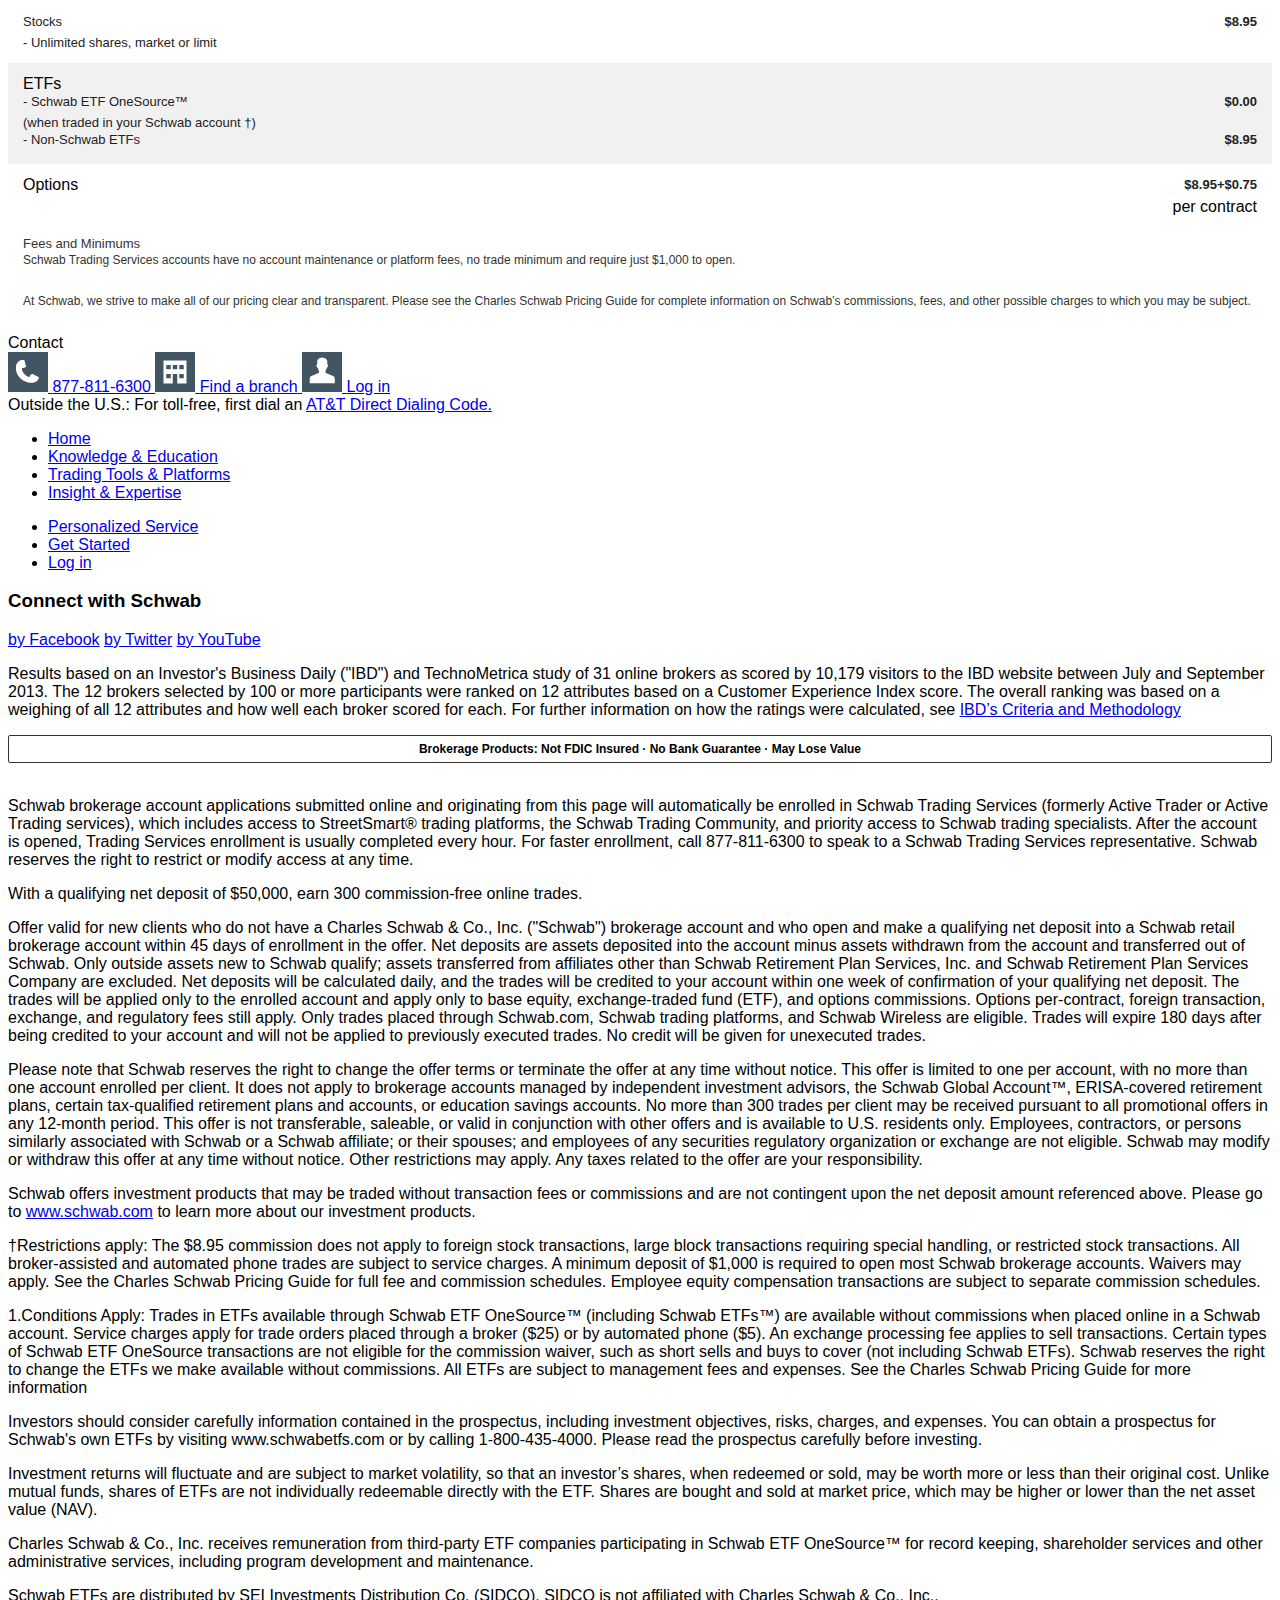
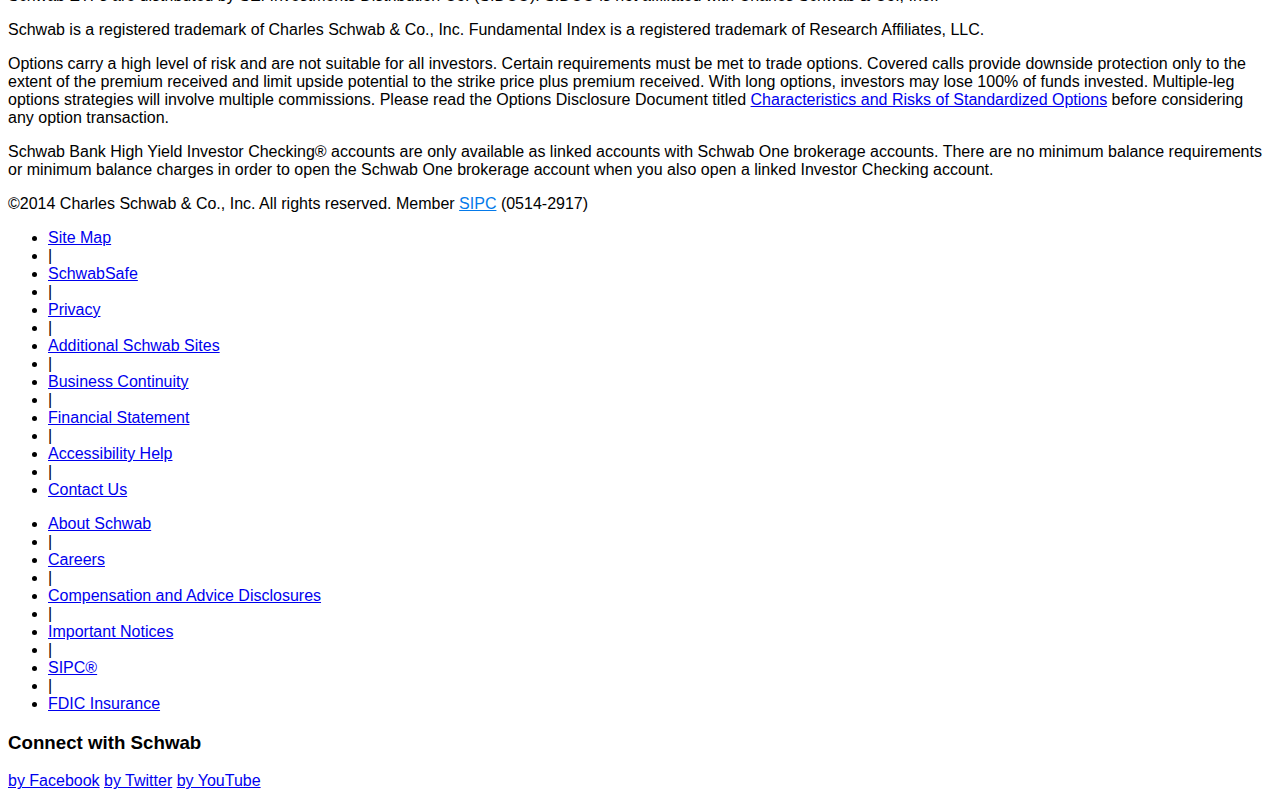
==== commit cc3de390: "Merge branch 'master' of https://github.com/jwbanning/HPT-Sitelet" ====
--- a/Responsive/GetStarted/index.html
+++ b/Responsive/GetStarted/index.html
@@ -91,26 +91,32 @@
 			<h4 class="fontF selAcct">Select your account</h4>
 			<form>
 				<h4 class="fontG brokerage">Brokerage</h4>
-				<input type="radio" name="indv"/> Individual Accout<br />
-				<input type="radio" name="joint" />Joint Account<br />
+				<input type="radio" class="fontH twenty5Down" name="brokerage" value="indv"/>
+				<label for="indv">Individual Accout</label><br />
+				<input type="radio" class="fontH twenty5Down" name="brokerage" value="joint" />
+				<label for="joint">Joint Account</label><br />
 				<button class="">Apply Now</button>
 				<div class="hrLine"></div>
 			</form>
 			<form>
-				<h4 class="fontG retirement">Retirement(IRA)</h4>
-				<input type="radio" name="traditionalIRA"/>Traditional IRA<br />
-				<input type="radio" name="rothIRA" />Roth IRA<br />
-				<input type="radio" name="rolloverIRA" />Rollover IRA<br />
+				<h4 class="fontG retirement twenty5Down">Retirement(IRA)</h4>
+				<input type="radio" class="fontH twenty5Down" name="retirement" value="traditionalIRA"/>
+				<label for="traditionalIRA">Traditional IRA</label><br />
+				<input type="radio" class="fontH twenty5Down" name="retirement" value="rothIRA" />
+				<label for="rothIRA">Roth IRA</label><br />
+				<input type="radio" class="fontH twenty5Down" name="retirement" value="rolloverIRA" />
+				<label for="rolloverIRA">Rollover IRA</label><br />
 				<button class="">Apply Now</button>
 				<div class="hrLine"></div>
 			</form>
 			<form>
-				<h4 class="fontG fromSchwab">From Schwab Bank</h4>
-				<h4 class="fontG brokerage">Checking Linked to Brokerage</h4>
-				<input type="radio" name="indivAcct"/>Individual Account<br />
-				<input type="radio" name="jointAcct" />Joint Account<br />
+				<h4 class="fontI fromSchwab">From Schwab Bank</h4>
+				<h4 class="fontG brokerageOther">Checking Linked to Brokerage</h4>
+				<input type="radio" class="fontH twenty5Down" name="checkingLinked" value="indivAcct"/>
+				<label for="indivAcct">Individual Account</label><br />
+				<input type="radio" class="fontH twenty5Down" name="checkingLinked" value="jointAcct" />
+				<label for="jointAcct">Joint Account</label><br />
 				<button class="">Apply Now</button>
-				<div class="hrLine"></div>
 			</form>
 		</div>
 		<!-- end of form -->
@@ -131,33 +137,47 @@
 			<div class="filledHeader bgGrey">
 				<span class="hideAbove590 fontJ">Pricing for Online Traders</span>
 			</div>
-			<div class="module">
-				<div>
-					<div>Stocks</div>
-					<div class="flRight">$8.95</div>
-					<div>- Unlimited shares, market or limit</div>
-				</div>
-				<div>
-					<div>ETFs</div>
-					<div>- Schwab ETF OneSource™</div>
-					<div class="flLeft">$0.00</div>
-					<div>(when traded in your Schwab account1)</div>
-					<div>- Non-Schwab ETFs</div>
-					<div class="flLeft">$8.95</div>
-				</div>
-				<div>
-					<div>Options</div>
-					<div class="flLeft">$8.95+$0.75
-						<br/><span>per contract</span>
-					</div>
-				</div>
-
-
+			<div class="">
+				<div class="pricingSectionContainer module">
+					<div class="" style="width:100%; display: inline-block;">
+						<div class="flLeft fontL">Stocks</div>
+						<div class="flRight fontM">$8.95</div>
+					</div>
+					<div class="fontL">- Unlimited shares, market or limit</div>
+				</div>
+
+				<div class="pricingSectionContainer">
+					<div class="module">
+						<div class="flLeft">ETFs</div>
+						<div class="" style="width:100%; display: inline-block;">
+							<div class="flLeft fontL">- Schwab ETF OneSource™</div>
+							<div class="flRight fontM">$0.00</div>
+						</div>
+						
+						<div class="fontL">(when traded in your Schwab account <span>†</span>)</div>
+						<div class="" style="width:100%; display: inline-block;">
+							<div class="fontL flLeft">- Non-Schwab ETFs</div>
+							<div class="flRight fontM">$8.95</div>
+						</div>
+					</div>
+				</div>
+
+				<div class="pricingSectionContainer module">
+					<div class="" style="width:100%; display: inline-block;">
+						<div class="flLeft">Options</div>
+						<div class="flRight fontM">$8.95+$0.75</div>
+					</div>
+					<div class="flRight">per contract</div>
+				</div>
+
+				<div class="module">
 					<div class="fontC twenty5Up">Fees and Minimums</div>
 					<div class="fontN">Schwab Trading Services accounts have no account maintenance or platform fees, no trade minimum and require just $1,000 to open.</div>
 
 					<div class="fontN twenty5UpDown">At Schwab, we strive to make all of our pricing clear and transparent. Please see the Charles Schwab Pricing Guide for complete information on Schwab’s commissions, fees, and other possible charges to which you may be subject.</div>
 				</div>
+
+			</div>
 
 		</div>
 
--- a/Responsive/GetStarted/css/getting-started.css
+++ b/Responsive/GetStarted/css/getting-started.css
@@ -25,12 +25,23 @@
 
   }
   /*GLOBALS*/
+
+    /*FLOATS*/
+    .flRight{
+      float:right;
+    }
+    .flLeft{
+      float:left;
+    }
     /*PADDING*/
     .twenty5UpDown{
       padding:25px 0;
     }
     .twenty5Up{
       padding:25px 0 0;
+    }
+    .twenty5Down{
+      margin:0 0 25px;
     }
     /*COLORS*/
     .bgBlue{
@@ -64,12 +75,27 @@
   .bckMustard{
   background-color: #ede04a;
   }
-
-
-  .formContainer{}
   .formContainer .selAcct{padding-top:25px;}
   .formContainer .brokerage{padding:30px 0 25px;}
+  .formContainer .brokerageOther{padding:8px 0 25px;}
+  .formContainer label{margin-left:8px;}
+  .formContainer .hrLine{border:solid 1px #bbb;margin:30px 0;}
 
+  .pricingSectionContainer{
+    /*width:100%;*/
+    padding-bottom:12px;
+  }
+  .pricingSectionContainer:nth-child(even){
+    background-color: #f1f1f1;
+    padding:12px 0;
+  }
+  .pricingSectionContainer:nth-child(3){
+    /*width:100%;*/
+    padding-top:12px;
+  }
+  /*.footer-connect.hideAbove590{
+    width: auto;
+  }*/
 /*
 
   .color{
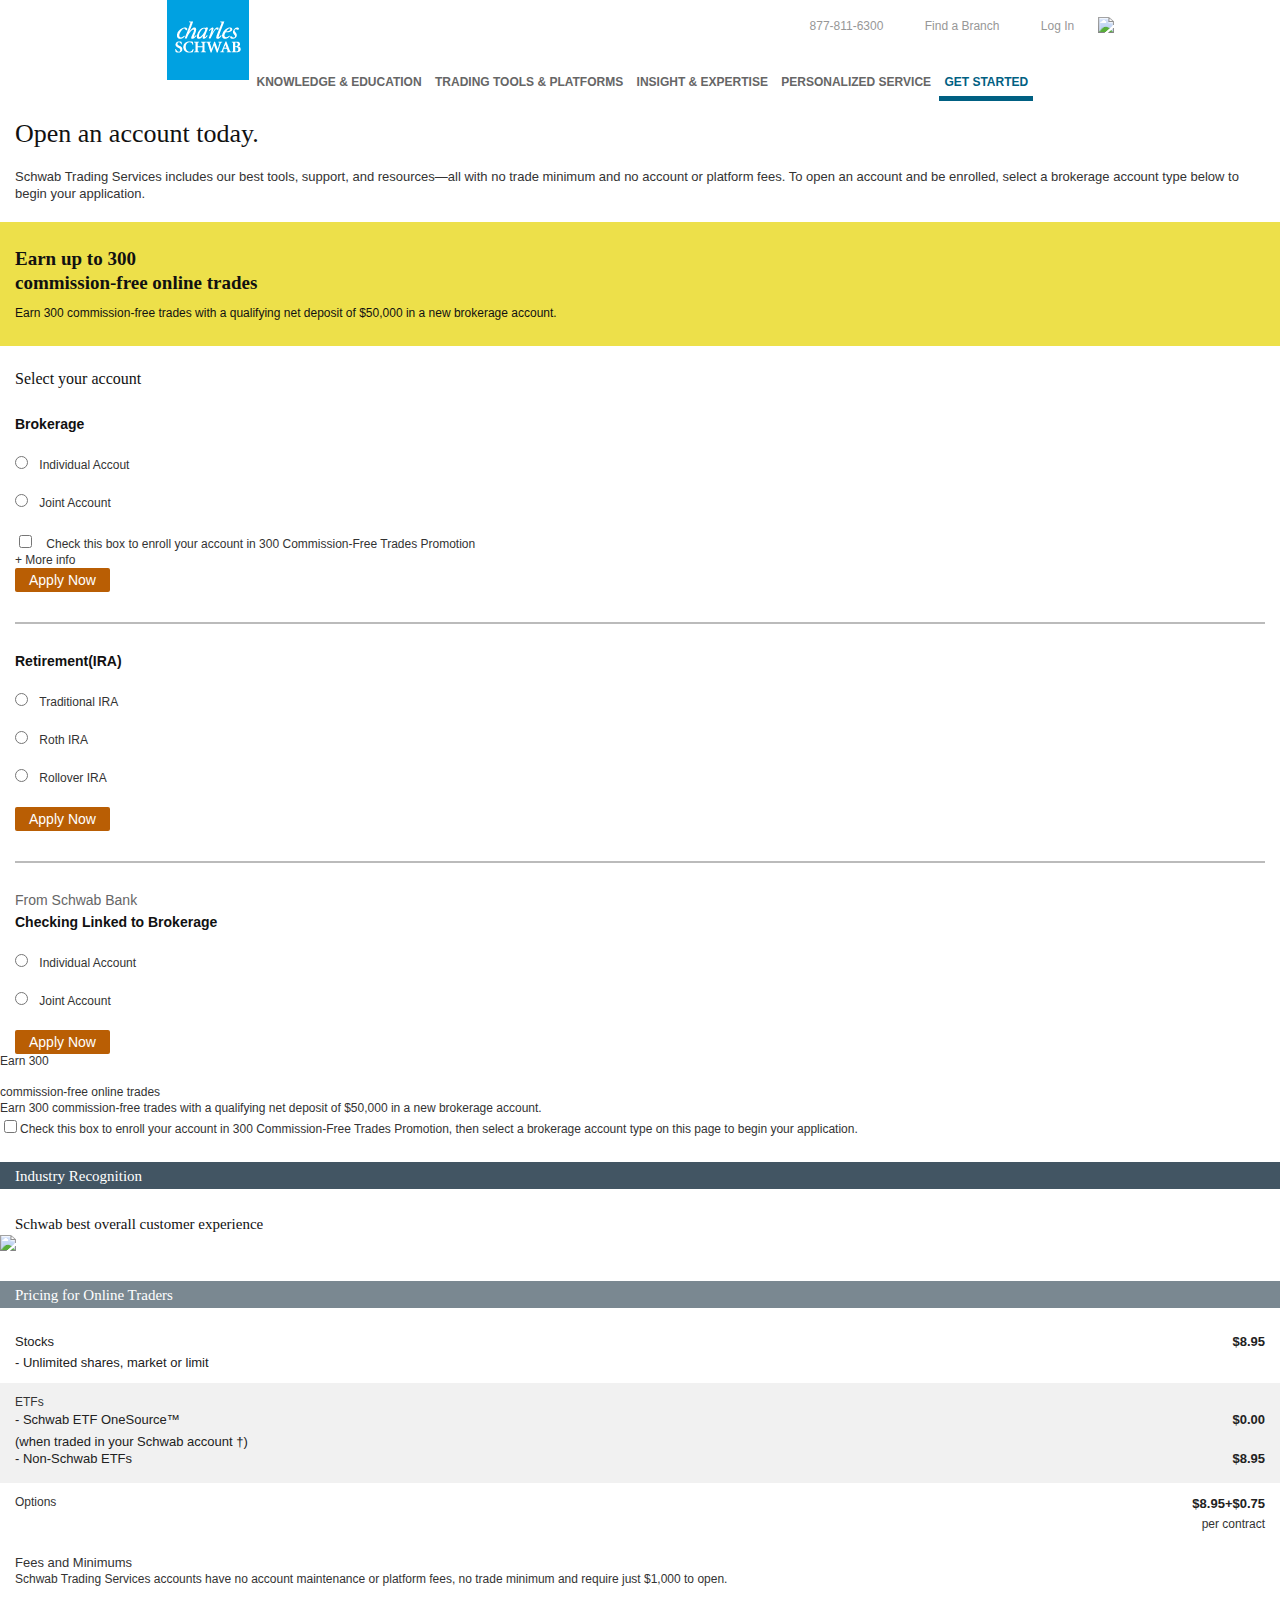
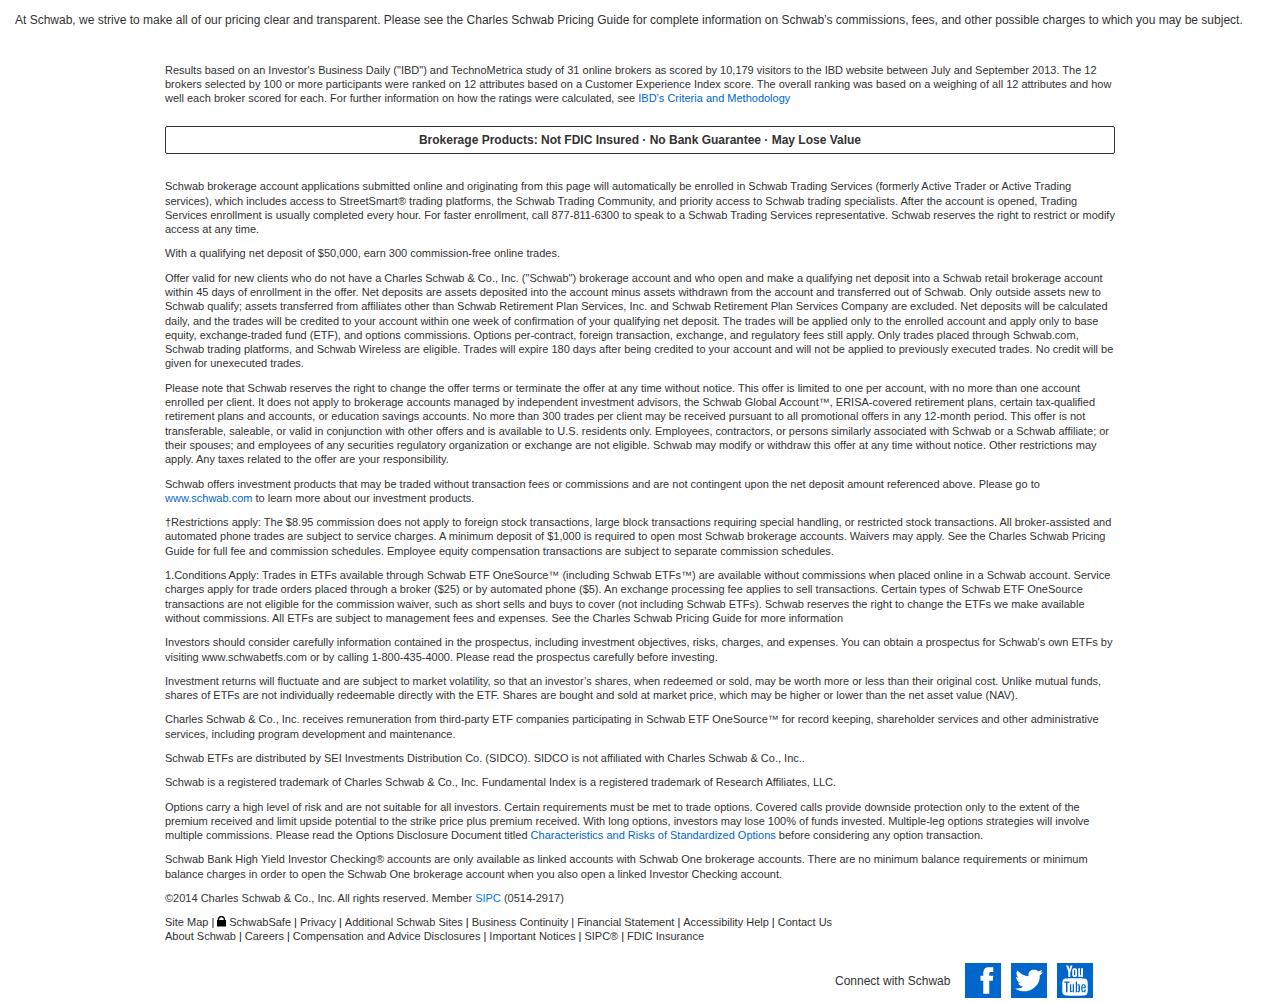
==== commit a73fcf36: "Moved images to a Global file and changed the references to them in the  Getting Started section" ====
--- a/Responsive/GetStarted/index.html
+++ b/Responsive/GetStarted/index.html
@@ -2,448 +2,371 @@
 
 <html>
 <head>
-	<meta charset="utf-8">
-	<title>Schwab HPT Sitelet</title>
-	<meta name="description" content="">
-	<meta name="viewport" content="width=device-width, initial-scale=1.0, maximum-scale=1.0, minimum-scale=1.0" />
-
-	<link href="../GlobalFiles/css/main.css" type="text/css" rel="stylesheet" />
-	<link href="../GlobalFiles/css/video-js.css" rel="stylesheet">
-	<link href="css/hpt-sitelet.css" type="text/css" rel="stylesheet" />
-	<link href="css/getting-started.css" type="text/css" rel="stylesheet" />
+  <meta charset="utf-8">
+  <title>Schwab HPT Sitelet</title>
+  <meta name="description" content="">
+  <meta name="viewport" content="width=device-width, initial-scale=1.0, maximum-scale=1.0, minimum-scale=1.0" />
+
+  <link href="../GlobalFiles/css/main.css" type="text/css" rel="stylesheet" />
+  <link href="../GlobalFiles/css/video-js.css" rel="stylesheet">
+  <link href="css/hpt-sitelet.css" type="text/css" rel="stylesheet" />
+  <link href="css/getting-started.css" type="text/css" rel="stylesheet" />
 </head>
 
 <body class="options option-6">
 
-	<!-- Banner -->
-
-	<header role="banner">
-		<div class="site-cntr">
-			<a href="http://www.schwab.com" class="schwab-logo">
-				<h1><img src="images/logo.png" alt="Charles Schwab"></h1>
-			</a>
-			<a id="sts-text" class="hideAbove590" href="index.html#">Schwab Trading Services</a>
-			<div class="clear"></div>
-			<div id="top_nav" class="hideBelow590">
-				<div class="top-nav-item">
-					<span>
-						<div class="top-nav-icon phone-icon"></div>
-						<div class="top-nav-text">877-811-6300</div>
-					</span>
-				</div>
-				<div class="top-nav-item">
-					<a href="https://client.schwab.com/Public/BranchLocator/AccessSchwab.aspx" target="_blank" onclick="dfa('http://2530996.fls.doubleclick.net/activityi;src=2530996;type=atsl13;cat=atslcu;ord=1;num=1?');">
-						<div class="top-nav-icon branch-icon"></div>
-						<div class="top-nav-text">Find a Branch</div>
-					</a>
-				</div>
-				<div class="top-nav-item">
-					<a href="https://client.schwab.com/Login/SignOn/CustomerCenterLogin.aspx" target="_blank">
-						<div class="top-nav-icon profile-icon"></div>
-						<div class="top-nav-text">Log In</div>
-					</a>
-				</div>
-				<div class="zero-pad top-nav-item last">
-					<a href="http://activetrader.schwab.com/trading-services/get-started/" target="_blank">
-						<img src="http://activetrader.schwab.com/trading-services/master/img/open-an-account-button.png">
-					</a>
-				</div>
-			</div>
-			<a class="mobile-nav trigger-chan" href="index.html#"></a>
-			<div class="nav-list-cntr">
-				<ul class="nav-l1">
-					<li class="hideAbove767"><a href="index.html#" class="nav-item trigger-chan nav-next"><span><span class="trigger-cntr">Home</span></span></a></li>
-
-					<li><a href="../Education/index.html" class="nav-item trigger-chan nav-next"><span><span class="trigger-cntr">Knowledge <br class="hiddenHeaderBR">&amp; Education</span></span></a></li>
-
-					<li><a href="../TradingTools/index.html" class="nav-item trigger-chan nav-next"><span><span class="trigger-cntr">Trading Tools <br class="hiddenHeaderBR">&amp; Platforms</span></span></a></li>
-
-					<li><a href="../Insight/index.html" class="nav-item trigger-chan nav-next"><span><span class="trigger-cntr">Insight &amp; Expertise</span></span></a></li>
-
-					<li><a href="../Service/index.html" class="nav-item trigger-chan nav-next"><span><span class="trigger-cntr">Personalized Service</span></span></a></li>
-
-					<li class="menu-get-started"><a href="../GetStarted/index.html" class="active nav-item trigger-chan nav-next"><span><span class="trigger-cntr">Get Started</span></span></a></li>
-
-					<li class="hideAbove767"><a href="https://client.schwab.com/Login/SignOn/CustomerCenterLogin.aspx" class="nav-item trigger-chan nav-next"><span><span class="trigger-cntr">Login to schwab.com</span></span></a></li>
-
-					<li class="nav-item-cta hideAbove767">
-						<a href="http://activetrader.schwab.com/trading-services/get-started/" class="btn-cta">Open an Account</a>
-						<a href="tel:877-811-6300" class="btn-cta call-us">Call Us</a>
-					</li>
-				</ul>
-			</div>
-		</div>
-	</header>
-
-	<div id="GS-Wrapper"class="contentWrapper">
-		<div class="module">
-			<h1 class="fontB">Open an account today.</h1>
-			<p class="fontC">Schwab Trading Services includes our best tools, support, and resources—all with no trade minimum and no account or platform fees. To open an account and be enrolled, select a brokerage account type below to begin your application.</p>
-		</div>
-		<div class="bckMustard earnContainer">
-			<div class="module">
-				<h4 class="fontD">Earn up to 300 <br/>commission-free online trades</h4>
-				<p class="fontE">Earn 300 commission-free trades with a qualifying net deposit of $50,000 in a new brokerage account.</p>
-			</div>
-		</div>
-		<!--Form -->
-		<div class="formContainer module">
-			<h4 class="fontF selAcct">Select your account</h4>
-			<form>
-				<h4 class="fontG brokerage">Brokerage</h4>
-				<input type="radio" class="fontH twenty5Down" name="brokerage" value="indv"/>
-				<label for="indv">Individual Accout</label><br />
-				<input type="radio" class="fontH twenty5Down" name="brokerage" value="joint" />
-				<label for="joint">Joint Account</label><br />
-				<button class="">Apply Now</button>
-				<div class="hrLine"></div>
-			</form>
-			<form>
-				<h4 class="fontG retirement twenty5Down">Retirement(IRA)</h4>
-				<input type="radio" class="fontH twenty5Down" name="retirement" value="traditionalIRA"/>
-				<label for="traditionalIRA">Traditional IRA</label><br />
-				<input type="radio" class="fontH twenty5Down" name="retirement" value="rothIRA" />
-				<label for="rothIRA">Roth IRA</label><br />
-				<input type="radio" class="fontH twenty5Down" name="retirement" value="rolloverIRA" />
-				<label for="rolloverIRA">Rollover IRA</label><br />
-				<button class="">Apply Now</button>
-				<div class="hrLine"></div>
-			</form>
-			<form>
-				<h4 class="fontI fromSchwab">From Schwab Bank</h4>
-				<h4 class="fontG brokerageOther">Checking Linked to Brokerage</h4>
-				<input type="radio" class="fontH twenty5Down" name="checkingLinked" value="indivAcct"/>
-				<label for="indivAcct">Individual Account</label><br />
-				<input type="radio" class="fontH twenty5Down" name="checkingLinked" value="jointAcct" />
-				<label for="jointAcct">Joint Account</label><br />
-				<button class="">Apply Now</button>
-			</form>
-		</div>
-		<!-- end of form -->
-<!-- 			<div id="contact-bar">
-				<span class="hideAbove590">Contact</span>
-			</div> -->
-		<div class="filledHeaderContainer">
-			<div class="filledHeader bgBlue">
-				<span class="hideAbove590 fontJ">Industry Recognition</span>
-			</div>
-			<div class="fontK module">Schwab best overall customer experience</div>
-			<div class="investorBizImgContainer">
-				<img src='' />
-			</div>
-		</div>
-
-		<div class="filledHeaderContainer">
-			<div class="filledHeader bgGrey">
-				<span class="hideAbove590 fontJ">Pricing for Online Traders</span>
-			</div>
-			<div class="">
-				<div class="pricingSectionContainer module">
-					<div class="" style="width:100%; display: inline-block;">
-						<div class="flLeft fontL">Stocks</div>
-						<div class="flRight fontM">$8.95</div>
-					</div>
-					<div class="fontL">- Unlimited shares, market or limit</div>
-				</div>
-
-				<div class="pricingSectionContainer">
-					<div class="module">
-						<div class="flLeft">ETFs</div>
-						<div class="" style="width:100%; display: inline-block;">
-							<div class="flLeft fontL">- Schwab ETF OneSource™</div>
-							<div class="flRight fontM">$0.00</div>
-						</div>
-						
-						<div class="fontL">(when traded in your Schwab account <span>†</span>)</div>
-						<div class="" style="width:100%; display: inline-block;">
-							<div class="fontL flLeft">- Non-Schwab ETFs</div>
-							<div class="flRight fontM">$8.95</div>
-						</div>
-					</div>
-				</div>
-
-				<div class="pricingSectionContainer module">
-					<div class="" style="width:100%; display: inline-block;">
-						<div class="flLeft">Options</div>
-						<div class="flRight fontM">$8.95+$0.75</div>
-					</div>
-					<div class="flRight">per contract</div>
-				</div>
-
-				<div class="module">
-					<div class="fontC twenty5Up">Fees and Minimums</div>
-					<div class="fontN">Schwab Trading Services accounts have no account maintenance or platform fees, no trade minimum and require just $1,000 to open.</div>
-
-					<div class="fontN twenty5UpDown">At Schwab, we strive to make all of our pricing clear and transparent. Please see the Charles Schwab Pricing Guide for complete information on Schwab’s commissions, fees, and other possible charges to which you may be subject.</div>
-				</div>
-
-			</div>
-
-		</div>
-
-
-
-
-		<div id="bottom-content">
-
-			<div id="contact-bar">
-				<span class="hideAbove590">Contact</span>
-			</div>
-
-			<div id="contactWrapper" class="hideAbove590">
-				<div id="contactIcons">
-					<a class="contactIcon" href="tel:8778116300">
-						<img class="contactImage" src="images/contact-phone.jpg" />
-						<span>877-811-6300</span>
-					</a>
-					<a class="contactIcon" href="https://client.schwab.com/Public/BranchLocator/AccessSchwab.aspx">
-						<img class="contactImage" src="images/contact-branch.jpg" />
-						<span>Find a branch</span>
-					</a>
-					<a class="contactIcon last" href="https://client.schwab.com/Login/SignOn/CustomerCenterLogin.aspx">
-						<img class="contactImage" src="images/contact-login.jpg" />
-						<span>Log in</span>
-					</a>
-				</div>
-			</div>
-
-			<span id="intl-info" class="hideAbove590">
-				<span>Outside the U.S.:</span> For toll-free, first dial an
-				<a href="http://www.usa.att.com/traveler/access_numbers/country/index.jsp">AT&amp;T Direct Dialing Code.</a>
-			</span>
-
-			<div id="bottom-menu" class="hideAbove590">
-				<ul id="menu-column1" class="bottom-menu-column">
-					<li><a href="index.html#">Home</a></li>
-					<li><a href="http://activetrader.schwab.com/trading-services/education">Knowledge &amp; Education</a></li>
-					<li><a href="http://activetrader.schwab.com/trading-services/trading-tools">Trading Tools &amp; Platforms</a></li>
-					<li><a href="http://activetrader.schwab.com/trading-services/insight">Insight &amp; Expertise</a></li>
-				</ul>
-				<ul id="menu-column2" class="bottom-menu-column">
-					<li><a href="http://activetrader.schwab.com/trading-services/service">Personalized Service</a></li>
-					<li><a href="http://activetrader.schwab.com/trading-services/get-started/">Get Started</a></li>
-					<li><a href="https://client.schwab.com/Login/SignOn/CustomerCenterLogin.aspx">Log in</a></li>
-				</ul>
-			</div>
-
-			<!-- Footer Content -->
-			<div class="footer-connect hideAbove590">
-				<div>
-					<h3 class="hdln-connect">Connect with Schwab</h3>
-					<a href="http://www.facebook.com/charlesschwab" class="social-sprite facebook icon-mobile" name="&amp;lid=FBFollowSM" id="&amp;lid=FBFollowSM" target="_blank">by Facebook</a>
-					<a href="https://www.twitter.com/Schwab4Traders" class="social-sprite twitter icon-mobile" name="&amp;lid=TWFollowSM" id="&amp;lid=TWFollowSM" target="_blank">by Twitter</a>
-					<a href="http://www.youtube.com/charlesschwab" class="social-sprite youtube icon-mobile" name="&amp;lid=YTFollowSM" id="&amp;lid=YTFollowSM" target="_blank">by YouTube</a>
-					<div class="clear"></div>
-				</div>
-			</div>
-
-			<div class="clrBoth"></div>
-
-			<div id="pageDisclaimer">
-				<div class="clrBoth pdTp30 mobileLine"></div>
-				<p class="legal">Results based on an Investor's Business Daily ("IBD") and TechnoMetrica study of 31 online brokers as scored by 10,179 visitors to the IBD website between July and September 2013. The 12 brokers selected by 100 or more participants were ranked on 12 attributes based on a Customer Experience Index score. The overall ranking was based on a weighing of all 12 attributes and how well each broker scored for each. For further information on how the ratings were calculated, see <a href="http://news.investors.com/investing/112913-680736-best-online-brokerage-rating-method-explained.htm">IBD’s Criteria and Methodology</a></p>
-
-				<div id="footer" style="float: none;">
-					<style type="text/css">
-						#footer {float:none;}
-					</style>
-					<div id="ftCnt">
-						<div id="globalDisclaimer">
-							<div>
-								<div align="center">
-									<div style="display:block;font-size:12px;font-weight:bold;line-height:16px;padding:5px 10px;border:1px solid #333; border-radius:2px;">
-										Brokerage Products: Not FDIC Insured · No Bank Guarantee · May Lose Value
-									</div><br>
-								</div>
-							</div>
-						</div>
-					</div>
-
-					<p class="legal">Schwab brokerage account applications submitted online and originating from this page will automatically be enrolled in Schwab Trading Services (formerly Active Trader or Active Trading services), which includes access to StreetSmart® trading platforms, the Schwab Trading Community, and priority access to Schwab trading specialists. After the account is opened, Trading Services enrollment is usually completed every hour. For faster enrollment, call 877-811-6300 to speak to a Schwab Trading Services representative. Schwab reserves the right to restrict or modify access at any time.</p>
-
-					<p class="legal">With a qualifying net deposit of $50,000, earn 300 commission-free online trades.</p>
-
-					<p class="legal">Offer valid for new clients who do not have a Charles Schwab & Co., Inc. ("Schwab") brokerage account and who open and make a qualifying net deposit into a Schwab retail brokerage account within 45 days of enrollment in the offer. Net deposits are assets deposited into the account minus assets withdrawn from the account and transferred out of Schwab. Only outside assets new to Schwab qualify; assets transferred from affiliates other than Schwab Retirement Plan Services, Inc. and Schwab Retirement Plan Services Company are excluded. Net deposits will be calculated daily, and the trades will be credited to your account within one week of confirmation of your qualifying net deposit. The trades will be applied only to the enrolled account and apply only to base equity, exchange-traded fund (ETF), and options commissions. Options per-contract, foreign transaction, exchange, and regulatory fees still apply. Only trades placed through Schwab.com, Schwab trading platforms, and Schwab Wireless are eligible. Trades will expire 180 days after being credited to your account and will not be applied to previously executed trades. No credit will be given for unexecuted trades.</p>
-
-					<p class="legal">Please note that Schwab reserves the right to change the offer terms or terminate the offer at any time without notice. This offer is limited to one per account, with no more than one account enrolled per client. It does not apply to brokerage accounts managed by independent investment advisors, the Schwab Global Account™, ERISA-covered retirement plans, certain tax-qualified retirement plans and accounts, or education savings accounts. No more than 300 trades per client may be received pursuant to all promotional offers in any 12-month period. This offer is not transferable, saleable, or valid in conjunction with other offers and is available to U.S. residents only. Employees, contractors, or persons similarly associated with Schwab or a Schwab affiliate; or their spouses; and employees of any securities regulatory organization or exchange are not eligible. Schwab may modify or withdraw this offer at any time without notice. Other restrictions may apply. Any taxes related to the offer are your responsibility.</p>
-
-					<p class="legal">Schwab offers investment products that may be traded without transaction fees or commissions and are not contingent upon the net deposit amount referenced above. Please go to <a href="#">www.schwab.com</a> to learn more about our investment products.</p>
-
-					<p class="legal">†Restrictions apply: The $8.95 commission does not apply to foreign stock transactions, large block transactions requiring special handling, or restricted stock transactions. All broker-assisted and automated phone trades are subject to service charges. A minimum deposit of $1,000 is required to open most Schwab brokerage accounts. Waivers may apply. See the Charles Schwab Pricing Guide for full fee and commission schedules. Employee equity compensation transactions are subject to separate commission schedules.</p>
-
-					<p class="legal">1.Conditions Apply: Trades in ETFs available through Schwab ETF OneSource™ (including Schwab ETFs™) are available without commissions when placed online in a Schwab account. Service charges apply for trade orders placed through a broker ($25) or by automated phone ($5). An exchange processing fee applies to sell transactions. Certain types of Schwab ETF OneSource transactions are not eligible for the commission waiver, such as short sells and buys to cover (not including Schwab ETFs). Schwab reserves the right to change the ETFs we make available without commissions. All ETFs are subject to management fees and expenses. See the Charles Schwab Pricing Guide for more information</p>
-
-					<p class="consider legal">Investors should consider carefully information contained in the prospectus, including investment objectives, risks, charges, and expenses. You can obtain a prospectus for Schwab's own ETFs by visiting www.schwabetfs.com or by calling 1-800-435-4000. Please read the prospectus carefully before investing.</p>
-
-					<p class="legal">Investment returns will fluctuate and are subject to market volatility, so that an investor’s shares, when redeemed or sold, may be worth more or less than their original cost. Unlike mutual funds, shares of ETFs are not individually redeemable directly with the ETF. Shares are bought and sold at market price, which may be higher or lower than the net asset value (NAV).</p>
-
-					<p class="legal">Charles Schwab & Co., Inc. receives remuneration from third-party ETF companies participating in Schwab ETF OneSource™ for record keeping, shareholder services and other administrative services, including program development and maintenance.</p>
-
-					<p class="legal">Schwab ETFs are distributed by SEI Investments Distribution Co. (SIDCO). SIDCO is not affiliated with Charles Schwab & Co., Inc..</p>
-
-					<p class="legal">Schwab is a registered trademark of Charles Schwab & Co., Inc. Fundamental Index is a registered trademark of Research Affiliates, LLC.</p>
-
-					<p class="legal">Options carry a high level of risk and are not suitable for all investors. Certain requirements must be met to trade options. Covered calls provide downside protection only to the extent of the premium received and limit upside potential to the strike price plus premium received. With long options, investors may lose 100% of funds invested. Multiple-leg options strategies will involve multiple commissions. Please read the Options Disclosure Document titled <a href="#">Characteristics and Risks of Standardized Options</a> before considering any option transaction.</p>
-
-					<p class="legal">Schwab Bank High Yield Investor Checking® accounts are only available as linked accounts with Schwab One brokerage accounts. There are no minimum balance requirements or minimum balance charges in order to open the Schwab One brokerage account when you also open a linked Investor Checking account.</p>
-
-					<p class="legal">©2014 Charles Schwab & Co., Inc. All rights reserved. Member <a href="http://www.sipc.org" style="color: #047AEA !important;" target="_blank">SIPC</a> (0514-2917)</p>
-
-
-			<!-- FROM THE CLIENT-->
-			<!--
-			<p class="legal">
-						Schwab Trading Services (formerly known as Active Trader or Active Trading services) includes access to StreetSmart®&nbsp;trading platforms, the Schwab Trading Community, and priority access to Schwab trading specialists. Call 877-811-6300 to request access (a Schwab brokerage account is required). Schwab reserves the right to restrict or modify access at any time.</p>
-					<p class="legal">
-						Options carry a high level of risk and are not suitable for all investors. Certain requirements must be met to trade options. Multiple-leg options strategies will involve multiple commisions. Please read the Options and Disclosure Document titled <a href="http://news.investors.com/investing/112913-680736-best-online-brokerage-rating-method-explained.htm">Characteristics and Risks of Standardized Options </a>before considering any option transactions.</p>
-					<p class="legal">
-						Schwab does not recommend the use of technical analysis as a sole means of investment research.</p>
-					<p class="legal">
-						© 2014 Charles Schwab &amp; Co., Inc, All rights reserved. Member <a href="http://www.sipc.org" style="color: #047AEA !important;" target="_blank">SIPC</a> (0514-2917)</p> -->
-
-
-
-
-				</div>
-
-				<!-- Site map -->
-				<div id="sitemapSection" class="hideBelow590">
-					<div class="fltLt ftLnks legal">
-						<ul>
-							<li><a href="http://www.schwab.com/public/schwab/nn/sitemap.html" target="_top" style="position: relative;">Site Map</a></li>
-							<li><span>|</span></li>
-							<li><a class="lnkLock sprite-g footer-lock" href="http://www.schwab.com/public/schwab/nn/legal_compliance/schwabsafe" target="_top" style="position: relative;">SchwabSafe</a></li>
-							<li><span>|</span></li>
-							<li><a href="http://www.schwab.com/public/schwab/nn/legal_compliance/privacy" target="_top" style="position: relative;">Privacy</a>    </li>
-							<li><span>|</span></li>
-							<li><a href="http://www.schwab.com/public/schwab/nn/additional_schwab_sites.html" target="_top" style="position: relative;">Additional Schwab Sites</a></li>
-							<li><span>|</span></li>
-							<li><a href="http://www.schwab.com/public/schwab/nn/continuity.html" target="_top" style="position: relative;">Business Continuity</a></li>
-							<li><span>|</span></li>
-							<li><a href="http://www.schwab.com/public/schwab/nn/financials.html" target="_top" style="position: relative;">Financial Statement</a></li>
-							<li><span>|</span></li>
-							<li><a href="http://www.schwab.com/public/schwab/nn/accessibility_help.html" target="_top" style="position: relative;">Accessibility Help</a></li>
-							<li><span>|</span></li>
-							<li><a href="http://www.schwab.com/public/schwab/client_home/contact_us" target="_top" style="position: relative;">Contact Us</a></li>
-						</ul>
-						<div>
-							<ul>
-								<li><a href="http://www.aboutschwab.com/" target="_blank" style="position: relative;">About Schwab</a></li>
-								<li><span>|</span></li>
-								<li><a href="http://www.aboutschwab.com/careers/" target="_blank" style="position: relative;">Careers</a></li>
-								<li><span>|</span></li>
-								<li><a href="http://www.schwab.com/public/schwab/nn/legal_compliance/compensation_advice_disclosures/" target="_top" style="position: relative;">Compensation and Advice Disclosures</a></li>
-								<li><span>|</span></li>
-								<li><a href="http://www.schwab.com/public/schwab/nn/legal_compliance/important_notices" target="_top" style="position: relative;">Important Notices</a></li>
-								<li><span>|</span></li>
-								<li><a href="http://www.schwab.com/public/schwab/nn/sipc_account_protection.html" target="_top" style="position: relative;">SIPC®</a></li>
-								<li><span>|</span></li>
-								<li><a href="http://www.schwab.com/public/schwab/nn/fdic_insurance.html" target="_top" style="position: relative;">FDIC Insurance</a></li>
-							</ul>
-						</div>
-					</div>
-				</div>
-
-				<div class="footer-connect hideBelow590">
-					<div>
-						<h3 class="hdln-connect">Connect with Schwab</h3>
-						<a href="http://www.facebook.com/charlesschwab" class="social-sprite facebook icon-mobile" name="&amp;lid=FBFollowSM" id="&amp;lid=FBFollowSM" target="_blank">by Facebook</a>
-						<a href="https://www.twitter.com/Schwab4Traders" class="social-sprite twitter icon-mobile" name="&amp;lid=TWFollowSM" id="&amp;lid=TWFollowSM" target="_blank">by Twitter</a>
-						<a href="http://www.youtube.com/charlesschwab" class="social-sprite youtube icon-mobile" name="&amp;lid=YTFollowSM" id="&amp;lid=YTFollowSM" target="_blank">by YouTube</a>
-						<div class="clear"></div>
-					</div>
-				</div>
-				<div class="clrBoth"></div>
-			</div>
-		</div>
-
-
-
-<!--JWB ORIGINAL CODE-->
-<!--
-
-		<div id="contactContainer" class="filledHeader grey">
-			<h3>Contact</h3>
-			<div class="module">
-				<ul>
-					<li>
-						<a href="#" target="_blank">
-							<div class="phone">877-811-6300</div>
-						</a>
-					</li>
-						<a href="@#" target="_blank">
-							<div class="find">Find a Branch</div>
-						</a>
-					</li>
-					<li>
-						<a href="#" target="_blank">
-							<div class="login">Log in</div>
-						</a>
-					</li>
-				</ul>
-				<div><span>Outside the U.S.:</span><br/>
-					For toll-free, first dial an <a href="">AT&T Direct Dialing Code</a>.
-				</div>
-			</div>
-		</div>
-
-		<div id="linksContainer" class="module">
-			<ul>
-				<li><a href="#">Home</a></li>
-				<li><a href="#">Knowledge & Education</a></li>
-				<li><a href="#">Trading Tools & Platforms</a></li>
-				<li><a href="#">Insight & Expertise</a></li>
-				<li><a href="#">Personalized Service</a></li>
-				<li><a href="#">Get Started</a></li>
-				<li><a href="#">Log in</a></li>
-			</ul>
-		</div>
-		<div id="connectWithContainer"class="connectWith module">
-			<h3>Connect with Schwab</h3>
-			<ul>
-				<li><a href="http://www.facebook.com" target="_blank"><div class="fb">fb</div></a></li>
-				<li><a href="http://www.twitter.com" target="_blank"><div class="tw">tw</div></a></li>
-				<li><a href="http://www.youtube.com" target="_blank"><div class="yt"></div></a></li>
-			</ul>
-			<p>Results based on an Investor's Business Daily ("IBD") and TechnoMetrica study of 31 online brokers as scored by 10,179 visitors to the IBD website between July and September 2013. The 12 brokers selected by 100 or more participants were ranked on 12 attributes based on a Customer Experience Index score. The overall ranking was based on a weighing of all 12 attributes and how well each broker scored for each. For further information on how the ratings were calculated, see <a href="#">IBD’s Criteria and Methodology</a></p>
-
-			<div class="boxy">
-				<span>Brokerage Products: Not FDIC Ensured •</span>
-				<span>No Bank Guarantee • May Lose Value</span>
-			</div>
-			<p>Schwab brokerage account applications submitted online and originating from this page will automatically be enrolled in Schwab Trading Services (formerly Active Trader or Active Trading services), which includes access to StreetSmart® trading platforms, the Schwab Trading Community, and priority access to Schwab trading specialists. After the account is opened, Trading Services enrollment is usually completed every hour. For faster enrollment, call 877-811-6300 to speak to a Schwab Trading Services representative. Schwab reserves the right to restrict or modify access at any time.</p>
-
-			<p>With a qualifying net deposit of $50,000, earn 300 commission-free online trades.</p>
-			
-			<p>Offer valid for new clients who do not have a Charles Schwab & Co., Inc. ("Schwab") brokerage account and who open and make a qualifying net deposit into a Schwab retail brokerage account within 45 days of enrollment in the offer. Net deposits are assets deposited into the account minus assets withdrawn from the account and transferred out of Schwab. Only outside assets new to Schwab qualify; assets transferred from affiliates other than Schwab Retirement Plan Services, Inc. and Schwab Retirement Plan Services Company are excluded. Net deposits will be calculated daily, and the trades will be credited to your account within one week of confirmation of your qualifying net deposit. The trades will be applied only to the enrolled account and apply only to base equity, exchange-traded fund (ETF), and options commissions. Options per-contract, foreign transaction, exchange, and regulatory fees still apply. Only trades placed through Schwab.com, Schwab trading platforms, and Schwab Wireless are eligible. Trades will expire 180 days after being credited to your account and will not be applied to previously executed trades. No credit will be given for unexecuted trades.</p>
-
-			<p>Please note that Schwab reserves the right to change the offer terms or terminate the offer at any time without notice. This offer is limited to one per account, with no more than one account enrolled per client. It does not apply to brokerage accounts managed by independent investment advisors, the Schwab Global Account™, ERISA-covered retirement plans, certain tax-qualified retirement plans and accounts, or education savings accounts. No more than 300 trades per client may be received pursuant to all promotional offers in any 12-month period. This offer is not transferable, saleable, or valid in conjunction with other offers and is available to U.S. residents only. Employees, contractors, or persons similarly associated with Schwab or a Schwab affiliate; or their spouses; and employees of any securities regulatory organization or exchange are not eligible. Schwab may modify or withdraw this offer at any time without notice. Other restrictions may apply. Any taxes related to the offer are your responsibility.</p>
-
-			<p>Schwab offers investment products that may be traded without transaction fees or commissions and are not contingent upon the net deposit amount referenced above. Please go to <a href="#">www.schwab.com</a> to learn more about our investment products.</p>
-			
-			<p>†Restrictions apply: The $8.95 commission does not apply to foreign stock transactions, large block transactions requiring special handling, or restricted stock transactions. All broker-assisted and automated phone trades are subject to service charges. A minimum deposit of $1,000 is required to open most Schwab brokerage accounts. Waivers may apply. See the Charles Schwab Pricing Guide for full fee and commission schedules. Employee equity compensation transactions are subject to separate commission schedules.</p>
-
-			<p>1.Conditions Apply: Trades in ETFs available through Schwab ETF OneSource™ (including Schwab ETFs™) are available without commissions when placed online in a Schwab account. Service charges apply for trade orders placed through a broker ($25) or by automated phone ($5). An exchange processing fee applies to sell transactions. Certain types of Schwab ETF OneSource transactions are not eligible for the commission waiver, such as short sells and buys to cover (not including Schwab ETFs). Schwab reserves the right to change the ETFs we make available without commissions. All ETFs are subject to management fees and expenses. See the Charles Schwab Pricing Guide for more information</p>
-
-			<p class="consider">Investors should consider carefully information contained in the prospectus, including investment objectives, risks, charges, and expenses. You can obtain a prospectus for Schwab's own ETFs by visiting www.schwabetfs.com or by calling 1-800-435-4000. Please read the prospectus carefully before investing.</p>
-		
-			<p>Investment returns will fluctuate and are subject to market volatility, so that an investor’s shares, when redeemed or sold, may be worth more or less than their original cost. Unlike mutual funds, shares of ETFs are not individually redeemable directly with the ETF. Shares are bought and sold at market price, which may be higher or lower than the net asset value (NAV).</p>
-
-			<p>Charles Schwab & Co., Inc. receives remuneration from third-party ETF companies participating in Schwab ETF OneSource™ for record keeping, shareholder services and other administrative services, including program development and maintenance.</p>
-
-			<p>Schwab ETFs are distributed by SEI Investments Distribution Co. (SIDCO). SIDCO is not affiliated with Charles Schwab & Co., Inc..</p>
-
-			<p>Schwab is a registered trademark of Charles Schwab & Co., Inc. Fundamental Index is a registered trademark of Research Affiliates, LLC.</p>
-
-			<p>Options carry a high level of risk and are not suitable for all investors. Certain requirements must be met to trade options. Covered calls provide downside protection only to the extent of the premium received and limit upside potential to the strike price plus premium received. With long options, investors may lose 100% of funds invested. Multiple-leg options strategies will involve multiple commissions. Please read the Options Disclosure Document titled <a href="#">Characteristics and Risks of Standardized Options</a> before considering any option transaction.</p>
-
-			<p>Schwab Bank High Yield Investor Checking® accounts are only available as linked accounts with Schwab One brokerage accounts. There are no minimum balance requirements or minimum balance charges in order to open the Schwab One brokerage account when you also open a linked Investor Checking account.</p>
-
-			<p>©2014 Charles Schwab & Co., Inc. All rights reserved. Member SIPC (XXXX-XXXX)</p>
-		</div> -->
-
-
-	</div>
+  <!-- Banner -->
+
+  <header role="banner">
+    <div class="site-cntr">
+      <a href="http://www.schwab.com" class="schwab-logo">
+        <h1><img src="../GlobalFiles/images/logo.png" alt="Charles Schwab"></h1>
+      </a>
+      <a id="sts-text" class="hideAbove590" href="index.html#">Schwab Trading Services</a>
+      <div class="clear"></div>
+      <div id="top_nav" class="hideBelow590">
+        <div class="top-nav-item">
+          <span>
+            <div class="top-nav-icon phone-icon"></div>
+            <div class="top-nav-text">877-811-6300</div>
+          </span>
+        </div>
+        <div class="top-nav-item">
+          <a href="https://client.schwab.com/Public/BranchLocator/AccessSchwab.aspx" target="_blank" onclick="dfa('http://2530996.fls.doubleclick.net/activityi;src=2530996;type=atsl13;cat=atslcu;ord=1;num=1?');">
+            <div class="top-nav-icon branch-icon"></div>
+            <div class="top-nav-text">Find a Branch</div>
+          </a>
+        </div>
+        <div class="top-nav-item">
+          <a href="https://client.schwab.com/Login/SignOn/CustomerCenterLogin.aspx" target="_blank">
+            <div class="top-nav-icon profile-icon"></div>
+            <div class="top-nav-text">Log In</div>
+          </a>
+        </div>
+        <div class="zero-pad top-nav-item last">
+          <a href="http://activetrader.schwab.com/trading-services/get-started/" target="_blank">
+            <img src="http://activetrader.schwab.com/trading-services/master/img/open-an-account-button.png">
+          </a>
+        </div>
+      </div>
+      <a class="mobile-nav trigger-chan" href="index.html#"></a>
+      <div class="nav-list-cntr">
+        <ul class="nav-l1">
+          <li class="hideAbove767"><a href="index.html#" class="nav-item trigger-chan nav-next"><span><span class="trigger-cntr">Home</span></span></a></li>
+
+          <li><a href="../Education/index.html" class="nav-item trigger-chan nav-next"><span><span class="trigger-cntr">Knowledge <br class="hiddenHeaderBR">&amp; Education</span></span></a></li>
+
+          <li><a href="../TradingTools/index.html" class="nav-item trigger-chan nav-next"><span><span class="trigger-cntr">Trading Tools <br class="hiddenHeaderBR">&amp; Platforms</span></span></a></li>
+
+          <li><a href="../Insight/index.html" class="nav-item trigger-chan nav-next"><span><span class="trigger-cntr">Insight &amp; Expertise</span></span></a></li>
+
+          <li><a href="../Service/index.html" class="nav-item trigger-chan nav-next"><span><span class="trigger-cntr">Personalized Service</span></span></a></li>
+
+          <li class="menu-get-started"><a href="../GetStarted/index.html" class="active nav-item trigger-chan nav-next"><span><span class="trigger-cntr">Get Started</span></span></a></li>
+
+          <li class="hideAbove767"><a href="https://client.schwab.com/Login/SignOn/CustomerCenterLogin.aspx" class="nav-item trigger-chan nav-next"><span><span class="trigger-cntr">Login to schwab.com</span></span></a></li>
+
+          <li class="nav-item-cta hideAbove767">
+            <a href="http://activetrader.schwab.com/trading-services/get-started/" class="btn-cta">Open an Account</a>
+            <a href="tel:877-811-6300" class="btn-cta call-us">Call Us</a>
+          </li>
+        </ul>
+      </div>
+    </div>
+  </header>
+
+  <div id="GSWrapper"class="contentWrapper">
+    <div class="seven60WrapperLeft">
+      <div class="module">
+        <h1 class="fontB">Open an account today.</h1>
+        <p class="fontC">Schwab Trading Services includes our best tools, support, and resources—all with no trade minimum and no account or platform fees. To open an account and be enrolled, select a brokerage account type below to begin your application.</p>
+      </div>
+      <div class="bckMustard earnContainer">
+        <div class="module">
+          <h4 class="fontD">Earn up to 300 <br/>commission-free online trades</h4>
+          <p class="fontE">Earn 300 commission-free trades with a qualifying net deposit of $50,000 in a new brokerage account.</p>
+        </div>
+      </div>
+      <!--Form -->
+      <div class="formContainer module">
+        <h4 class="fontF selAcct">Select your account</h4>
+        <form>
+          <h4 class="fontG brokerage">Brokerage</h4>
+          <div class="inputWrapper">
+            <input type="radio" class="fontH twenty5Down" name="brokerage" value="indv"/>
+            <label for="indv">Individual Accout</label><br />
+            <input type="radio" class="fontH twenty5Down" name="brokerage" value="joint" />
+            <label for="joint">Joint Account</label><br />
+           
+
+            <div class="commisionFreeContainer">
+              <input name="enrollFreeTrade" type="checkbox" class=""></input>
+              <label for="enrollFreeTrade">Check this box to enroll your account in 300 Commission-Free Trades Promotion</label>
+              <div id="moreInfo">+ More info</div>
+              <p class="hide">Make a qualifying net deposit of $50,000 within 45 days of enrolling in the offer to receive your 300 commission-free online trades.</p>
+            </div>
+          <button class="">Apply Now</button>
+          </div>
+          <div class="hrLine"></div>
+        </form>
+        <form>
+          <h4 class="fontG retirement twenty5Down">Retirement(IRA)</h4>
+          <div class="inputWrapper">
+            <input type="radio" class="fontH twenty5Down" name="retirement" value="traditionalIRA"/>
+            <label for="traditionalIRA">Traditional IRA</label><br />
+            <input type="radio" class="fontH twenty5Down" name="retirement" value="rothIRA" />
+            <label for="rothIRA">Roth IRA</label><br />
+            <input type="radio" class="fontH twenty5Down" name="retirement" value="rolloverIRA" />
+            <label for="rolloverIRA">Rollover IRA</label><br />
+            <button class="">Apply Now</button>
+          </div>
+          <div class="hrLine"></div>
+        </form>
+        <form id="fromSchwab">
+          <h4 class="fontI fromSchwab">From Schwab Bank</h4>
+          <h4 class="fontG brokerageOther">Checking Linked to Brokerage</h4>
+          <div class="inputWrapper">
+            <input type="radio" class="fontH twenty5Down" name="checkingLinked" value="indivAcct"/>
+            <label for="indivAcct">Individual Account</label><br />
+            <input type="radio" class="fontH twenty5Down" name="checkingLinked" value="jointAcct" />
+            <label for="jointAcct">Joint Account</label><br />
+            <button class="">Apply Now</button>
+          </div>
+        </form>
+      </div>
+      <!-- end of form -->
+  </div>
+  <div class="seven60ContentRight">
+    <div class="heroCallout">
+      <h4 class="">Earn 300</h4><br/>
+      <span>commission-free online trades</span>
+    </div>
+    <div class="fifteenUp copy">Earn 300 commission-free trades with a qualifying net deposit of $50,000 in a new brokerage account.</div>
+    <div class="fifteenUp copy2"><input type="checkbox" class="">Check this box to enroll your account in 300 Commission-Free Trades Promotion, then select a brokerage account type on this page to begin your application.</div>
+  </div>
+  
+<!--      <div id="contact-bar">
+        <span class="hideAbove590">Contact</span>
+      </div> -->
+    <div class="filledHeadersWrapper">
+      <div class="filledHeaderContainer">
+        <div class="filledHeader bgBlue">
+          <span class="fontJ">Industry Recognition</span>
+        </div>
+        <div id="overallHeadline" class="fontK module">Schwab best overall customer experience</div>
+        <div class="investorBizImgContainer">
+          <img src='./images/InvestorsBiz.png' />
+        </div>
+      </div>
+
+
+      <div class="filledHeaderContainer">
+        <div class="filledHeader bgGrey">
+          <span class="fontJ">Pricing for Online Traders</span>
+        </div>
+        <div class="">
+          <div class="pricingSectionContainer module">
+            <div class="" style="width:100%; display: inline-block;">
+              <div class="flLeft fontL">Stocks</div>
+              <div class="flRight fontM">$8.95</div>
+            </div>
+            <div class="fontL">- Unlimited shares, market or limit</div>
+          </div>
+
+          <div class="pricingSectionContainer">
+            <div class="module">
+              <div class="flLeft">ETFs</div>
+              <div class="" style="width:100%; display: inline-block;">
+                <div class="flLeft fontL">- Schwab ETF OneSource™</div>
+                <div class="flRight fontM">$0.00</div>
+              </div>
+              
+              <div class="fontL">(when traded in your Schwab account <span>†</span>)</div>
+              <div class="" style="width:100%; display: inline-block;">
+                <div class="fontL flLeft">- Non-Schwab ETFs</div>
+                <div class="flRight fontM">$8.95</div>
+              </div>
+            </div>
+          </div>
+
+          <div class="pricingSectionContainer module">
+            <div class="" style="width:100%; display: inline-block;">
+              <div class="flLeft">Options</div>
+              <div class="flRight fontM">$8.95+$0.75</div>
+            </div>
+            <div class="flRight">per contract</div>
+          </div>
+
+          <div id="feesWrapper" class="module">
+            <div class="fontC twenty5Up">Fees and Minimums</div>
+            <div class="fontN">Schwab Trading Services accounts have no account maintenance or platform fees, no trade minimum and require just $1,000 to open.</div>
+
+            <div class="fontN twenty5UpDown">At Schwab, we strive to make all of our pricing clear and transparent. Please see the Charles Schwab Pricing Guide for complete information on Schwab’s commissions, fees, and other possible charges to which you may be subject.</div>
+          </div>
+        </div>
+      </div>
+
+
+
+
+
+    <div id="bottom-content">
+
+      <div id="contact-bar">
+        <span class="hideAbove590">Contact</span>
+      </div>
+
+      <div id="contactWrapper" class="hideAbove590">
+        <div id="contactIcons">
+          <a class="contactIcon" href="tel:8778116300">
+            <img class="contactImage" src="../GlobalFiles/images/contact-phone.jpg" />
+            <span>877-811-6300</span>
+          </a>
+          <a class="contactIcon" href="https://client.schwab.com/Public/BranchLocator/AccessSchwab.aspx">
+            <img class="contactImage" src="../GlobalFiles/images/contact-branch.jpg" />
+            <span>Find a branch</span>
+          </a>
+          <a class="contactIcon last" href="https://client.schwab.com/Login/SignOn/CustomerCenterLogin.aspx">
+            <img class="contactImage" src="../GlobalFiles/images/contact-login.jpg" />
+            <span>Log in</span>
+          </a>
+        </div>
+      </div>
+
+      <span id="intl-info" class="hideAbove590">
+        <span>Outside the U.S.:</span> For toll-free, first dial an
+        <a href="http://www.usa.att.com/traveler/access_numbers/country/index.jsp">AT&amp;T Direct Dialing Code.</a>
+      </span>
+
+      <div id="bottom-menu" class="hideAbove590">
+        <ul id="menu-column1" class="bottom-menu-column">
+          <li><a href="index.html#">Home</a></li>
+          <li><a href="http://activetrader.schwab.com/trading-services/education">Knowledge &amp; Education</a></li>
+          <li><a href="http://activetrader.schwab.com/trading-services/trading-tools">Trading Tools &amp; Platforms</a></li>
+          <li><a href="http://activetrader.schwab.com/trading-services/insight">Insight &amp; Expertise</a></li>
+        </ul>
+        <ul id="menu-column2" class="bottom-menu-column">
+          <li><a href="http://activetrader.schwab.com/trading-services/service">Personalized Service</a></li>
+          <li><a href="http://activetrader.schwab.com/trading-services/get-started/">Get Started</a></li>
+          <li><a href="https://client.schwab.com/Login/SignOn/CustomerCenterLogin.aspx">Log in</a></li>
+        </ul>
+      </div>
+
+      <!-- Footer Content -->
+      <div class="footer-connect hideAbove590">
+        <div>
+          <h3 class="hdln-connect">Connect with Schwab</h3>
+          <a href="http://www.facebook.com/charlesschwab" class="social-sprite facebook icon-mobile" name="&amp;lid=FBFollowSM" id="&amp;lid=FBFollowSM" target="_blank">by Facebook</a>
+          <a href="https://www.twitter.com/Schwab4Traders" class="social-sprite twitter icon-mobile" name="&amp;lid=TWFollowSM" id="&amp;lid=TWFollowSM" target="_blank">by Twitter</a>
+          <a href="http://www.youtube.com/charlesschwab" class="social-sprite youtube icon-mobile" name="&amp;lid=YTFollowSM" id="&amp;lid=YTFollowSM" target="_blank">by YouTube</a>
+          <div class="clear"></div>
+        </div>
+      </div>
+
+      <div class="clrBoth"></div>
+
+      <div id="pageDisclaimer">
+        <div class="clrBoth pdTp30 mobileLine"></div>
+        <p class="legal">Results based on an Investor's Business Daily ("IBD") and TechnoMetrica study of 31 online brokers as scored by 10,179 visitors to the IBD website between July and September 2013. The 12 brokers selected by 100 or more participants were ranked on 12 attributes based on a Customer Experience Index score. The overall ranking was based on a weighing of all 12 attributes and how well each broker scored for each. For further information on how the ratings were calculated, see <a href="http://news.investors.com/investing/112913-680736-best-online-brokerage-rating-method-explained.htm">IBD’s Criteria and Methodology</a></p>
+
+        <div id="footer" style="float: none;">
+          <style type="text/css">
+            #footer {float:none;}
+          </style>
+          <div id="ftCnt">
+            <div id="globalDisclaimer">
+              <div>
+                <div align="center">
+                  <div style="display:block;font-size:12px;font-weight:bold;line-height:16px;padding:5px 10px;border:1px solid #333; border-radius:2px;">
+                    Brokerage Products: Not FDIC Insured · No Bank Guarantee · May Lose Value
+                  </div><br>
+                </div>
+              </div>
+            </div>
+          </div>
+
+          <p class="legal">Schwab brokerage account applications submitted online and originating from this page will automatically be enrolled in Schwab Trading Services (formerly Active Trader or Active Trading services), which includes access to StreetSmart® trading platforms, the Schwab Trading Community, and priority access to Schwab trading specialists. After the account is opened, Trading Services enrollment is usually completed every hour. For faster enrollment, call 877-811-6300 to speak to a Schwab Trading Services representative. Schwab reserves the right to restrict or modify access at any time.</p>
+
+          <p class="legal">With a qualifying net deposit of $50,000, earn 300 commission-free online trades.</p>
+
+          <p class="legal">Offer valid for new clients who do not have a Charles Schwab & Co., Inc. ("Schwab") brokerage account and who open and make a qualifying net deposit into a Schwab retail brokerage account within 45 days of enrollment in the offer. Net deposits are assets deposited into the account minus assets withdrawn from the account and transferred out of Schwab. Only outside assets new to Schwab qualify; assets transferred from affiliates other than Schwab Retirement Plan Services, Inc. and Schwab Retirement Plan Services Company are excluded. Net deposits will be calculated daily, and the trades will be credited to your account within one week of confirmation of your qualifying net deposit. The trades will be applied only to the enrolled account and apply only to base equity, exchange-traded fund (ETF), and options commissions. Options per-contract, foreign transaction, exchange, and regulatory fees still apply. Only trades placed through Schwab.com, Schwab trading platforms, and Schwab Wireless are eligible. Trades will expire 180 days after being credited to your account and will not be applied to previously executed trades. No credit will be given for unexecuted trades.</p>
+
+          <p class="legal">Please note that Schwab reserves the right to change the offer terms or terminate the offer at any time without notice. This offer is limited to one per account, with no more than one account enrolled per client. It does not apply to brokerage accounts managed by independent investment advisors, the Schwab Global Account™, ERISA-covered retirement plans, certain tax-qualified retirement plans and accounts, or education savings accounts. No more than 300 trades per client may be received pursuant to all promotional offers in any 12-month period. This offer is not transferable, saleable, or valid in conjunction with other offers and is available to U.S. residents only. Employees, contractors, or persons similarly associated with Schwab or a Schwab affiliate; or their spouses; and employees of any securities regulatory organization or exchange are not eligible. Schwab may modify or withdraw this offer at any time without notice. Other restrictions may apply. Any taxes related to the offer are your responsibility.</p>
+
+          <p class="legal">Schwab offers investment products that may be traded without transaction fees or commissions and are not contingent upon the net deposit amount referenced above. Please go to <a href="#">www.schwab.com</a> to learn more about our investment products.</p>
+
+          <p class="legal">†Restrictions apply: The $8.95 commission does not apply to foreign stock transactions, large block transactions requiring special handling, or restricted stock transactions. All broker-assisted and automated phone trades are subject to service charges. A minimum deposit of $1,000 is required to open most Schwab brokerage accounts. Waivers may apply. See the Charles Schwab Pricing Guide for full fee and commission schedules. Employee equity compensation transactions are subject to separate commission schedules.</p>
+
+          <p class="legal">1.Conditions Apply: Trades in ETFs available through Schwab ETF OneSource™ (including Schwab ETFs™) are available without commissions when placed online in a Schwab account. Service charges apply for trade orders placed through a broker ($25) or by automated phone ($5). An exchange processing fee applies to sell transactions. Certain types of Schwab ETF OneSource transactions are not eligible for the commission waiver, such as short sells and buys to cover (not including Schwab ETFs). Schwab reserves the right to change the ETFs we make available without commissions. All ETFs are subject to management fees and expenses. See the Charles Schwab Pricing Guide for more information</p>
+
+          <p class="consider legal">Investors should consider carefully information contained in the prospectus, including investment objectives, risks, charges, and expenses. You can obtain a prospectus for Schwab's own ETFs by visiting www.schwabetfs.com or by calling 1-800-435-4000. Please read the prospectus carefully before investing.</p>
+
+          <p class="legal">Investment returns will fluctuate and are subject to market volatility, so that an investor’s shares, when redeemed or sold, may be worth more or less than their original cost. Unlike mutual funds, shares of ETFs are not individually redeemable directly with the ETF. Shares are bought and sold at market price, which may be higher or lower than the net asset value (NAV).</p>
+
+          <p class="legal">Charles Schwab & Co., Inc. receives remuneration from third-party ETF companies participating in Schwab ETF OneSource™ for record keeping, shareholder services and other administrative services, including program development and maintenance.</p>
+
+          <p class="legal">Schwab ETFs are distributed by SEI Investments Distribution Co. (SIDCO). SIDCO is not affiliated with Charles Schwab & Co., Inc..</p>
+
+          <p class="legal">Schwab is a registered trademark of Charles Schwab & Co., Inc. Fundamental Index is a registered trademark of Research Affiliates, LLC.</p>
+
+          <p class="legal">Options carry a high level of risk and are not suitable for all investors. Certain requirements must be met to trade options. Covered calls provide downside protection only to the extent of the premium received and limit upside potential to the strike price plus premium received. With long options, investors may lose 100% of funds invested. Multiple-leg options strategies will involve multiple commissions. Please read the Options Disclosure Document titled <a href="#">Characteristics and Risks of Standardized Options</a> before considering any option transaction.</p>
+
+          <p class="legal">Schwab Bank High Yield Investor Checking® accounts are only available as linked accounts with Schwab One brokerage accounts. There are no minimum balance requirements or minimum balance charges in order to open the Schwab One brokerage account when you also open a linked Investor Checking account.</p>
+
+          <p class="legal">©2014 Charles Schwab & Co., Inc. All rights reserved. Member <a href="http://www.sipc.org" style="color: #047AEA !important;" target="_blank">SIPC</a> (0514-2917)</p>
+        </div>
+
+        <!-- Site map -->
+        <div id="sitemapSection" class="hideBelow590">
+          <div class="fltLt ftLnks legal">
+            <ul>
+              <li><a href="http://www.schwab.com/public/schwab/nn/sitemap.html" target="_top" style="position: relative;">Site Map</a></li>
+              <li><span>|</span></li>
+              <li><a class="lnkLock sprite-g footer-lock" href="http://www.schwab.com/public/schwab/nn/legal_compliance/schwabsafe" target="_top" style="position: relative;">SchwabSafe</a></li>
+              <li><span>|</span></li>
+              <li><a href="http://www.schwab.com/public/schwab/nn/legal_compliance/privacy" target="_top" style="position: relative;">Privacy</a>    </li>
+              <li><span>|</span></li>
+              <li><a href="http://www.schwab.com/public/schwab/nn/additional_schwab_sites.html" target="_top" style="position: relative;">Additional Schwab Sites</a></li>
+              <li><span>|</span></li>
+              <li><a href="http://www.schwab.com/public/schwab/nn/continuity.html" target="_top" style="position: relative;">Business Continuity</a></li>
+              <li><span>|</span></li>
+              <li><a href="http://www.schwab.com/public/schwab/nn/financials.html" target="_top" style="position: relative;">Financial Statement</a></li>
+              <li><span>|</span></li>
+              <li><a href="http://www.schwab.com/public/schwab/nn/accessibility_help.html" target="_top" style="position: relative;">Accessibility Help</a></li>
+              <li><span>|</span></li>
+              <li><a href="http://www.schwab.com/public/schwab/client_home/contact_us" target="_top" style="position: relative;">Contact Us</a></li>
+            </ul>
+            <div>
+              <ul>
+                <li><a href="http://www.aboutschwab.com/" target="_blank" style="position: relative;">About Schwab</a></li>
+                <li><span>|</span></li>
+                <li><a href="http://www.aboutschwab.com/careers/" target="_blank" style="position: relative;">Careers</a></li>
+                <li><span>|</span></li>
+                <li><a href="http://www.schwab.com/public/schwab/nn/legal_compliance/compensation_advice_disclosures/" target="_top" style="position: relative;">Compensation and Advice Disclosures</a></li>
+                <li><span>|</span></li>
+                <li><a href="http://www.schwab.com/public/schwab/nn/legal_compliance/important_notices" target="_top" style="position: relative;">Important Notices</a></li>
+                <li><span>|</span></li>
+                <li><a href="http://www.schwab.com/public/schwab/nn/sipc_account_protection.html" target="_top" style="position: relative;">SIPC®</a></li>
+                <li><span>|</span></li>
+                <li><a href="http://www.schwab.com/public/schwab/nn/fdic_insurance.html" target="_top" style="position: relative;">FDIC Insurance</a></li>
+              </ul>
+            </div>
+          </div>
+        </div>
+
+        <div class="footer-connect hideBelow590">
+          <div>
+            <h3 class="hdln-connect">Connect with Schwab</h3>
+            <a href="http://www.facebook.com/charlesschwab" class="social-sprite facebook icon-mobile" name="&amp;lid=FBFollowSM" id="&amp;lid=FBFollowSM" target="_blank">by Facebook</a>
+            <a href="https://www.twitter.com/Schwab4Traders" class="social-sprite twitter icon-mobile" name="&amp;lid=TWFollowSM" id="&amp;lid=TWFollowSM" target="_blank">by Twitter</a>
+            <a href="http://www.youtube.com/charlesschwab" class="social-sprite youtube icon-mobile" name="&amp;lid=YTFollowSM" id="&amp;lid=YTFollowSM" target="_blank">by YouTube</a>
+            <div class="clear"></div>
+          </div>
+        </div>
+        <div class="clrBoth"></div>
+      </div>
+    </div>
+  </div>
 
 
 
@@ -451,13 +374,14 @@
  <script type="text/javascript" src="../GlobalFiles/js/jquery-1.10.2.min.js"></script>
  <script type="text/javascript" src="../GlobalFiles/js/animation-jquery.js"></script>
  <script type="text/javascript" src="../GlobalFiles/js/global-effects.js"></script>
+ <script type="text/javascript" src="js/getting-started.js"></script>
 
  <script type="text/javascript">
-	//Setting up the minimum scripts
-	$(document).ready(function() {
-	 setupTracking();
-	 //addContactMenu();
-	});
+  //Setting up the minimum scripts
+  $(document).ready(function() {
+   setupTracking();
+   //addContactMenu();
+  });
  </script>
 
 </body>
--- a/Responsive/GlobalFiles/css/main.css
+++ b/Responsive/GlobalFiles/css/main.css
@@ -0,0 +1,2006 @@
+/*/* http://meyerweb.com/eric/tools/css/reset/
+   v2.0 | 20110126
+   License: none (public domain)
+*/
+
+html,
+body,
+div,
+span,
+applet,
+object,
+iframe,
+h1,
+h2,
+h3,
+h4,
+h5,
+h6,
+p,
+blockquote,
+pre,
+a,
+abbr,
+acronym,
+address,
+big,
+cite,
+code,
+del,
+dfn,
+em,
+img,
+ins,
+kbd,
+q,
+s,
+samp,
+small,
+strike,
+strong,
+sub,
+sup,
+tt,
+var,
+b,
+u,
+i,
+center,
+dl,
+dt,
+dd,
+ol,
+ul,
+li,
+fieldset,
+form,
+label,
+legend,
+table,
+caption,
+tbody,
+tfoot,
+thead,
+tr,
+th,
+td,
+article,
+aside,
+canvas,
+details,
+embed,
+figure,
+figcaption,
+footer,
+header,
+hgroup,
+menu,
+nav,
+output,
+ruby,
+section,
+summary,
+time,
+mark,
+audio,
+video {
+  padding: 0;
+  margin: 0;
+  font: inherit;
+  font-size: 100%;
+  vertical-align: baseline;
+  border: 0;
+}
+
+/* HTML5 display-role reset for older browsers */
+
+article,
+aside,
+details,
+figcaption,
+figure,
+footer,
+header,
+hgroup,
+menu,
+nav,
+section {
+  display: block;
+}
+
+.left{float:left;}
+.right{float:right;}
+.clear{clear:both;}
+
+body {line-height: 1;}
+
+ol,
+ul {list-style: none;}
+
+blockquote,
+q {quotes: none;}
+
+blockquote:before,
+blockquote:after,
+q:before,
+q:after {
+  content: '';
+  content: none;
+}
+
+table {
+  border-collapse: collapse;
+  border-spacing: 0;
+}
+
+a {text-decoration: none;}
+
+a:active,
+a:focus,
+a:hover {
+  text-decoration: none;
+}
+
+.ir {
+  overflow: hidden;
+  *text-indent: -9999px;
+  background-color: transparent;
+  border: 0;
+}
+
+.ir:before {
+  display: block;
+  width: 0;
+  height: 150%;
+  content: "";
+}
+
+/**
+ * Helper Styles
+ */
+
+.visually-hidden {
+  position: absolute;
+  width: 1px;
+  height: 1px;
+  padding: 0;
+  overflow: hidden;
+  clip: rect(1px 1px 1px 1px);
+  clip: rect(1px, 1px, 1px, 1px);
+  border: 0;
+}
+
+.clear {
+  clear: both;
+}
+
+.clearfix,
+.cf {
+  zoom: 1;
+}
+
+.clearfix:before,
+.cf:before {
+  display: block;
+  content: '';
+}
+
+.clearfix:after,
+.cf:after {
+  display: table;
+  clear: both;
+  content: '';
+}
+
+.btn,
+button,
+.btn-cta,
+.button {
+  display: -moz-inline-stack;
+  display: inline-block;
+  *display: inline;
+  padding: 5px 10px;
+  margin: 0;
+  font-family: 'Arial', 'Helvetica', sans-serif;
+  font-size: 12px;
+  line-height: 14px;
+  color: #fff;
+  background-color: #b95e04;
+  border: none;
+  -webkit-border-radius: 2px;
+     -moz-border-radius: 2px;
+      -ms-border-radius: 2px;
+       -o-border-radius: 2px;
+          border-radius: 2px;
+  zoom: 1;
+}
+
+.btn:hover,
+button:hover,
+.btn-cta:hover,
+.button:hover,
+.btn:focus,
+button:focus,
+.btn-cta:focus,
+.button:focus,
+.btn:active,
+button:active,
+.btn-cta:active,
+.button:active {
+  text-decoration: none;
+  cursor: pointer;
+  background-color: #a05103;
+}
+
+.btn-blue {
+  background-color: #037dae;
+}
+
+.btn-blue:hover,
+.btn-blue:focus,
+.btn-blue:active {
+  background-color: #036b95;
+}
+
+.btn-grn {
+  background-color: #008600;
+}
+
+.btn-grn:hover,
+.btn-grn:focus,
+.btn-grn:active {
+  background-color: #006d00;
+}
+
+.btn-gray {
+  background-color: #dde0e3;
+}
+
+.btn-gray:hover,
+.btn-gray:focus,
+.btn-gray:active {
+  cursor: default;
+  background-color: #dde0e3;
+}
+
+.text-left {
+  text-align: left;
+}
+
+.text-right {
+  text-align: right;
+}
+
+.text-center {
+  text-align: center;
+}
+
+.list > li {
+  margin: 0 0 0 16px;
+}
+
+.list.list-bullet {
+  list-style-type: disc;
+}
+
+.list.list-square {
+  list-style-type: square;
+}
+
+.list.list-roman {
+  list-style-type: lower-roman;
+}
+
+/*
+ * Fonts
+ */
+
+@font-face {
+  font-family: 'CharlesModern';
+  font-style: normal;
+  font-weight: 300;
+  src: url('../fonts/EOT/CharlesModern-Light.eot');
+  src: url('../fonts/EOT/CharlesModern-Light.eot%3F') format('embedded-opentype'), url('../fonts/WOFF/CharlesModern-Light.woff') format('woff'), url('../fonts/TTF/CharlesModern-Light.ttf') format('truetype'), url('../fonts/SVG/CharlesModern-Light.svg') format('svg');
+}
+
+@font-face {
+  font-family: 'CharlesModern';
+  font-style: italic;
+  font-weight: 300;
+  src: url('../fonts/EOT/CharlesModern-LightItalic.eot');
+  src: url('../fonts/EOT/CharlesModern-LightItalic.eot%3F') format('embedded-opentype'), url('../fonts/WOFF/CharlesModern-LightItalic.woff') format('woff'), url('http://make.co/clients/thirdrail/hpt-sitelet/build20140502/fonts/TTF/CharlesModern-LightItalic.ttf') format('truetype'), url('../fonts/SVG/CharlesModern-LightItalic.svg') format('svg');
+}
+
+@font-face {
+  font-family: 'CharlesModern';
+  font-style: normal;
+  font-weight: 400;
+  src: url('../fonts/EOT/CharlesModern-Regular.eot');
+  src: url('../fonts/EOT/CharlesModern-Regular.eot%3F') format('embedded-opentype'), url('../fonts/WOFF/CharlesModern-Regular.woff') format('woff'), url('../fonts/TTF/CharlesModern-Regular.ttf') format('truetype'), url('../fonts/SVG/CharlesModern-Regular.svg') format('svg');
+}
+
+@font-face {
+  font-family: 'CharlesModern';
+  font-style: italic;
+  font-weight: 400;
+  src: url('../fonts/EOT/CharlesModern-Italic.eot');
+  src: url('../fonts/EOT/CharlesModern-Italic.eot%3F') format('embedded-opentype'), url('../fonts/WOFF/CharlesModern-Italic.woff') format('woff'), url('http://make.co/clients/thirdrail/hpt-sitelet/build20140502/fonts/TTF/CharlesModern-Italic.ttf') format('truetype'), url('../fonts/SVG/CharlesModern-Italic.svg') format('svg');
+}
+
+@font-face {
+  font-family: 'CharlesModern';
+  font-style: normal;
+  font-weight: 700;
+  src: url('../fonts/EOT/CharlesModern-Bold.eot');
+  src: url('../fonts/EOT/CharlesModern-Bold.eot%3F') format('embedded-opentype'), url('../fonts/WOFF/CharlesModern-Bold.woff') format('woff'), url('http://make.co/clients/thirdrail/hpt-sitelet/build20140502/fonts/TTF/CharlesModern-Bold.ttf') format('truetype'), url('../fonts/SVG/CharlesModern-Bold.svg') format('svg');
+}
+
+@font-face {
+  font-family: 'CharlesModern';
+  font-style: italic;
+  font-weight: 700;
+  src: url('../fonts/EOT/CharlesModern-BoldItalic.eot');
+  src: url('../fonts/EOT/CharlesModern-BoldItalic.eot%3F') format('embedded-opentype'), url('../fonts/WOFF/CharlesModern-BoldItalic.woff') format('woff'), url('http://make.co/clients/thirdrail/hpt-sitelet/build20140502/fonts/TTF/CharlesModern-BoldItalic.ttf') format('truetype'), url('../fonts/SVG/CharlesModern-BoldItalic.svg') format('svg');
+}
+
+@media (max-width: 767px) {
+  .desktop-only {
+    display: none;
+  }
+}
+
+@media (min-width: 768px) {
+  .mobile-only {
+    display: none;
+  }
+}
+
+@media only print and (max-width: 768px) {
+  body {
+    max-width: 320px;
+  }
+}
+
+.row {
+  zoom: 1;
+}
+
+.row:before {
+  display: block;
+  content: '';
+}
+
+.row:after {
+  display: table;
+  clear: both;
+  content: '';
+}
+
+.col-sm-1,
+.col-sm-2,
+.col-sm-3,
+.col-sm-4,
+.col-md-1,
+.col-md-2,
+.col-md-3,
+.col-md-4,
+.col-lg-1,
+.col-lg-2,
+.col-lg-3,
+.col-lg-4 {
+  position: relative;
+  min-height: 1px;
+}
+
+@media (min-width: 568px) {
+  .col-sm-1,
+  .col-sm-2,
+  .col-sm-3,
+  .col-sm-4 {
+    float: left;
+  }
+  .col-sm-last {
+    margin-right: 0 !important;
+  }
+  .row > .last {
+    margin-right: 0 !important;
+  }
+}
+
+@media (min-width: 768px) {
+  .col-md-1,
+  .col-md-2,
+  .col-md-3,
+  .col-md-4 {
+    float: left;
+  }
+  .col-md-last {
+    margin-right: 0 !important;
+  }
+}
+
+@media (min-width: 968px) {
+  .col-lg-1,
+  .col-lg-2,
+  .col-lg-3,
+  .col-lg-4 {
+    float: left;
+  }
+  .col-lg-last {
+    margin-right: 0 !important;
+  }
+}
+
+/* --------------------------------------------------------
+
+  Base Site Styles
+
+-------------------------------------------------------- */
+
+body {
+  min-width: 320px;
+  margin: 0;
+  font-family: arial, helvetica, sans-serif;
+  font-size: 12px;
+  line-height: 1.3;
+  color: #333;
+  -webkit-text-size-adjust: 100%;
+}
+
+sup {
+  position: relative;
+  top: -5px;
+  font-size: .66em;
+}
+
+b,
+strong {
+  font-weight: bold;
+}
+
+i {
+  font-style: italic;
+}
+
+a,
+.link-style {
+  color: #0066cc;
+  text-decoration: none;
+}
+
+a:hover,
+.link-style:hover,
+a:focus,
+.link-style:focus,
+a:active,
+.link-style:active {
+  text-decoration: underline;
+  cursor: pointer;
+}
+
+p {
+  margin: 10px 0 10px;
+}
+
+/* --------------------------------------------------------
+
+  Icon Styling
+
+-------------------------------------------------------- */
+
+.icon-sprite {
+  display: -moz-inline-stack;
+  display: inline-block;
+  *display: inline;
+  overflow: hidden;
+  *text-indent: -9999px;
+  background: url('http://make.co/clients/thirdrail/hpt-sitelet/build20140502/images/icons-sprite.png') no-repeat;
+  background-color: transparent;
+  border: 0;
+  zoom: 1;
+}
+
+.icon-sprite:before {
+  display: block;
+  width: 0;
+  height: 150%;
+  content: "";
+}
+
+.icon-sprite :hover,
+.icon-sprite :focus,
+.icon-sprite :active {
+  cursor: pointer;
+  background-color: #ccc;
+}
+
+.icon-mobile {
+  display: -moz-inline-stack;
+  display: inline-block;
+  *display: inline;
+  width: 40px;
+  height: 40px;
+  background: url('http://make.co/clients/thirdrail/hpt-sitelet/build20140502/images/sprite-global-mobile.png') no-repeat;
+  zoom: 1;
+}
+
+.icon-mobile.email {
+  background-position: 3px -8px;
+}
+
+.icon-mobile.branch {
+  background-position: 3px -131px;
+}
+
+.icon-mobile.phone {
+  background-position: 3px -744px;
+}
+
+.icon-mobile.video {
+  background-position: 3px -253px;
+}
+
+.icon-mobile.youtube {
+  width: 40px;
+  height: 40px;
+  background-position: 0 -367px;
+}
+
+.icon-mobile.twitter {
+  width: 40px;
+  height: 40px;
+  background-position: 0 -491px;
+}
+
+.icon-mobile.facebook {
+  width: 40px;
+  height: 40px;
+  background-position: 0 -613px;
+}
+
+.icon-global {
+  display: -moz-inline-stack;
+  display: inline-block;
+  *display: inline;
+  vertical-align: middle;
+  background: url('../images/sprite-global.png') no-repeat;
+  zoom: 1;
+}
+
+.icon-global.email {
+  width: 20px;
+  height: 15px;
+  background-position: 0 -544px;
+}
+
+.icon-global.branch {
+  width: 20px;
+  height: 14px;
+  background-position: 0 -237px;
+}
+
+.icon-global.phone {
+  width: 20px;
+  height: 20px;
+  background-position: 0 -190px;
+}
+
+.icon-global.video {
+  width: 20px;
+  height: 18px;
+  margin-left: 5px;
+  background-position: 0 -592px;
+}
+
+.icon-global.arrow-right {
+  width: 12px;
+  height: 12px;
+  margin-left: 4px;
+  background-position: 0 -1184px;
+}
+
+.icon-global.pdf {
+  position: relative;
+  top: -1px;
+  width: 12px;
+  height: 12px;
+  background-position: 0 -1552px;
+}
+
+/* --------------------------------------------------------
+
+  Layout Element Styles
+
+-------------------------------------------------------- */
+
+.body-container {
+  padding: 35px 0 0;
+  border: 1px solid #d7d7d7;
+  *zoom: 1;
+}
+
+.content-container {
+  padding-right: 10px;
+  padding-left: 10px;
+  margin-bottom: 20px;
+}
+
+.pageHeadlineCntr {
+  margin: 0 0 30px;
+}
+
+.pageHeadlineCntr h3 {
+  margin: 0 0 0.5em;
+  font-family: 'CharlesModernLight', 'Helvetica', Arial, sans-serif;
+  font-family: 'CharlesModern', 'Helvetica', Arial, sans-serif;
+  font-size: 25px;
+  font-weight: 300;
+  line-height: 1.3;
+}
+
+.pageHeadlineCntr .overviewIntro {
+  margin: 0 0 1em;
+  font-size: 16px;
+  line-height: 1.3;
+  color: #333;
+}
+
+.site-body {
+  position: relative;
+  font-size: 12px;
+  line-height: 1.4;
+  *zoom: 1;
+}
+
+.site-body h2 {
+  font-size: 20px;
+  line-height: 1.3;
+}
+
+.site-body .sub-head {
+  margin: 15px 0 5px;
+  font-size: 16px;
+  font-weight: bold;
+}
+
+.schwab-logo h1 {
+  display: -moz-inline-stack;
+  display: inline-block;
+  *display: inline;
+  float: left;
+  zoom: 1;
+}
+
+.schwab-logo h1 img {
+  float: left;
+}
+
+.logo-cobrand {
+  float: left;
+  padding-top: 20px;
+  margin-left: 10px;
+}
+
+.logo-cobrand img {
+  position: relative;
+  top: 2px;
+  max-height: 57px;
+}
+
+.icon-login-dropdown {
+  padding-right: 16px;
+  line-height: 20px;
+  background-position: right -1294px;
+}
+
+.icon-login-dropdown.nav-arrow {
+  background-position: right -1245px;
+}
+
+.get-started-header {
+  position: absolute;
+  top: 16px;
+  right: 14px;
+}
+
+/* --------------------------------------------------------
+
+  Contact Overlay
+
+-------------------------------------------------------- */
+
+.contact-concierge-cntr p {
+  margin-bottom: 8px;
+  line-height: 1.48;
+}
+
+.contact-us-bg {
+  position: relative;
+  z-index: 1000;
+  display: block;
+  height: 24px;
+  background: url(http://make.co/clients/thirdrail/hpt-sitelet/build20140502/images/contact-overlay-top.png) no-repeat 0 0;
+}
+
+.contact-overlay-btm {
+  position: absolute;
+  top: 23px;
+  left: 0;
+  z-index: 99;
+  display: none;
+  width: 350px;
+  padding-bottom: 18px;
+  background: url(http://make.co/clients/thirdrail/hpt-sitelet/build20140502/images/contact-overlay-btm.png) no-repeat 0 bottom;
+}
+
+.contact-overlay-top {
+  z-index: 99;
+  display: block;
+  padding: 0;
+  padding: 10px 12px 5px;
+  background: url(http://make.co/clients/thirdrail/hpt-sitelet/build20140502/images/contact-overlay-body-cntr.png) no-repeat 0 0;
+}
+
+.contact-overlay-top .contact-hdln {
+  display: block;
+  padding-bottom: 3px;
+  font-size: 1.1em;
+  font-weight: bold;
+  border-bottom: 3px solid #005cb3;
+}
+
+.contact-overlay-top .closeTrigger {
+  float: right;
+  cursor: pointer;
+}
+
+.contact-overlay-top .closeIcon {
+  display: -moz-inline-stack;
+  display: inline-block;
+  *display: inline;
+  padding-right: 15px;
+  line-height: 1.4;
+  background: url(http://make.co/clients/thirdrail/hpt-sitelet/build20140502/images/circle-blue-close-icon.gif) no-repeat right 3px;
+  zoom: 1;
+}
+
+.contact-concierge-cntr .phoneEmph {
+  font-size: 20px;
+  line-height: 20px;
+}
+
+.contact-concierge-cntr {
+  display: block;
+  padding: 10px 15px 10px;
+  margin: 15px 0 15px;
+  line-height: 20px;
+  background: #eaeaea;
+}
+
+.contact-more-ways {
+  padding-left: 15px;
+  line-height: 1.8;
+}
+
+.contact-concierge-cntr .contactStdLH + p {
+  margin-bottom: 0;
+}
+
+.contact-concierge-cntr .phoneIcon {
+  padding-left: 20px;
+  margin-bottom: 12px;
+  background: url(http://make.co/clients/thirdrail/hpt-sitelet/build20140502/images/contact-check-icons.png) no-repeat 0 -93px;
+}
+
+.contact-concierge-cntr .concierge-hdln {
+  margin-bottom: 3px;
+}
+
+.contact-overlay-top .phone {
+  padding-left: 25px;
+  background: url(http://make.co/clients/thirdrail/hpt-sitelet/build20140502/images/contact-phone-lg-sprite.png) no-repeat 0 5px;
+}
+
+.contact-overlay-top .email {
+  padding-left: 18px;
+  background: url(http://make.co/clients/thirdrail/hpt-sitelet/build20140502/images/contact-phone-lg-sprite.png) no-repeat -1px -65px;
+}
+
+.contact-overlay-top .branch {
+  padding-left: 20px;
+  background: url(http://make.co/clients/thirdrail/hpt-sitelet/build20140502/images/contact-phone-lg-sprite.png) no-repeat 0 -137px;
+}
+
+.contact-overlay-top .appoint {
+  padding-left: 20px;
+  background: url(http://make.co/clients/thirdrail/hpt-sitelet/build20140502/images/contact-phone-lg-sprite.png) no-repeat 0 -191px;
+}
+
+.contact-more-ways .branch {
+  margin-left: 20px;
+}
+
+/* --------------------------------------------------------
+
+  Right Rail
+
+-------------------------------------------------------- */
+
+.rail-block {
+  *background: #fff;
+}
+
+.rail-block h3 {
+  padding: 2px 10px 1px;
+  font-size: 16px;
+  font-weight: normal;
+  line-height: 1.5;
+  color: #fff;
+}
+
+.rail-block.rail-contact h3 {
+  background-color: #71808a;
+}
+
+.rail-block.rail-helpful h3 {
+  background-color: #277795;
+}
+
+.rail-block.rail-faq h3 {
+  background-color: #429ec2;
+}
+
+.rail-block .rail-content {
+  padding: 8px 10px;
+}
+
+.rail-content .phone-call {
+  padding: 0 4px 0 20px;
+  font-size: 18px;
+  background: url(../images/sprite-global.png) no-repeat 0 -186px;
+}
+
+.rail-content .phone-call + p {
+  padding: 0 8px 0 20px;
+  font-size: 12px;
+  line-height: 1.3;
+}
+
+.rail-content .att-direct-dial {
+  padding: 8px 4px 8px 20px;
+  font-size: 12px;
+  line-height: 1.3;
+  background: #f4f6f7;
+}
+
+/* --------------------------------------------------------
+
+  Header List
+
+-------------------------------------------------------- */
+
+.hdr-list {
+  float: left;
+  margin: 15px 0 0 160px;
+}
+
+.hdr-list > li {
+  position: relative;
+  display: inline-block;
+  float: left;
+  padding: 0;
+  margin: 0;
+  line-height: 24px;
+}
+
+.hdr-list > li > a {
+  margin: 0 18px;
+}
+
+.hdr-list .first {
+  border-left: medium none;
+}
+
+.nav-contact-us {
+  z-index: 1000;
+}
+
+.nav-contact-us .contactTrigger {
+  margin: 0 24px 0 12px;
+}
+
+.hm-footer-link-cntr {
+  padding: 10px 0 0 0;
+  background-color: #f5f5f5;
+}
+
+.footer-link-group a {
+  display: block;
+  padding: 8px 20px 8px 10px;
+  color: #333;
+}
+
+.footer-link-group .link-header {
+  padding-left: 10px;
+  margin-left: 0;
+  font-weight: bold;
+}
+
+/* --------------------------------------------------------
+
+  Mobile Only Styles - Non-responsive elements
+
+-------------------------------------------------------- */
+
+.contact-us-mobile {
+  margin-top: 6px;
+  margin-bottom: 20px;
+  text-align: center;
+  zoom: 1;
+}
+
+.contact-us-mobile:before {
+  display: block;
+  content: '';
+}
+
+.contact-us-mobile:after {
+  display: table;
+  clear: both;
+  content: '';
+}
+
+.contact-us-mobile i {
+  margin-bottom: 5px;
+}
+
+.contact-us-mobile li {
+  float: left;
+  width: 33%;
+}
+
+.contact-us-mobile span {
+  display: block;
+}
+
+.helpful-links-mobile {
+  position: relative;
+  margin-top: 10px;
+}
+
+.helpful-links-mobile .video {
+  position: absolute;
+  top: 0;
+  left: 0;
+}
+
+.helpful-links-mobile .helpful-content {
+  padding: 2px 0 0 50px;
+}
+
+/* --------------------------------------------------------
+
+  Connect with Schwab
+
+-------------------------------------------------------- */
+
+.footer-connect {
+  padding: 20px 10px 0;
+  margin-top: 10px;
+  font-size: 18px;
+  background: #fff;
+  overflow: hidden;
+}
+
+.footer-connect .hdln-connect {
+  display: block;
+  margin-bottom: 15px;
+}
+
+.footer-connect .icon-mobile {
+  margin-right: 10px;
+}
+
+.brokerage-box {
+  display: block;
+  padding: 5px 10px;
+  margin-bottom: 20px;
+  font-weight: bold;
+  text-align: center;
+  border: 1px solid #333;
+}
+
+.disclosure {
+  padding: 20px 10px 0 10px;
+}
+
+.disclosure-furl {
+  padding: 10px 20px 9px 45px;
+  background: #dde2e5 url(../images/sprite-global.png) no-repeat 19px -650px;
+}
+
+.disclosure-furl.furl-open {
+  background-position: 19px -714px;
+}
+
+.copyright {
+  padding: 10px;
+  margin-bottom: 0;
+}
+
+/* --------------------------------------------------------
+
+  Get Started Styling
+
+-------------------------------------------------------- */
+
+.page-intro {
+  margin-top: -15px;
+}
+
+.page-intro .col-sm-2 {
+  float: left;
+  width: 48%;
+  *width: 47.5%;
+  margin-right: 4%;
+}
+
+.page-intro .col-sm-2.last {
+  margin-right: 0;
+}
+
+.page-intro .intro-wrapper {
+  min-height: 105px;
+  padding: 15px;
+  font-size: 12px;
+  cursor: pointer;
+  background: #eee;
+  border: 1px solid #ccc;
+}
+
+.page-intro .intro-wrapper h3 {
+  font-size: 15px;
+  font-weight: normal;
+}
+
+.page-intro .intro-wrapper:hover,
+.page-intro .intro-wrapper:focus,
+.page-intro .intro-wrapper:active {
+  background: #e1e1e1;
+}
+
+.page-intro .intro-wrapper .link-style:hover {
+  text-decoration: none;
+}
+
+.account-setup {
+  display: none;
+  margin-top: 20px;
+}
+
+.login {
+  display: none;
+}
+
+.login-form {
+  padding: 15px;
+  margin-top: 20px;
+  background: #e4e8eb;
+}
+
+.login-form .col-2-sm {
+  position: relative;
+  float: left;
+  width: 48.5%;
+  *width: 48.4%;
+  margin: 0 3% 0 0;
+  margin-bottom: 6px;
+}
+
+.login-form .col-2-sm.last {
+  margin-right: 0;
+}
+
+.login-form legend {
+  margin-bottom: 5px;
+  text-transform: uppercase;
+}
+
+.login-form input[type="submit"] {
+  float: right;
+}
+
+.login-form input[type="text"] {
+  display: block;
+  width: 96%;
+  padding: 3% 2%;
+  border: 1px solid #ccc;
+}
+
+.login-form .form-label {
+  position: absolute;
+  top: 22.5%;
+  left: 3%;
+  font-size: 11px;
+  color: #bbb;
+}
+
+.login-form .access-hide {
+  left: -9999px !important;
+}
+
+.login-form-link {
+  display: inline-block;
+  *display: block;
+  float: left;
+  *float: none;
+  max-width: 70%;
+  margin: 9px 0 2px;
+  clear: left;
+  font-size: 11px;
+  line-height: 1;
+  *zoom: 1;
+}
+
+.getStarted {
+  margin-bottom: 25px;
+}
+
+.getStartedAttn {
+  padding-top: 15px;
+  border-top: 1px solid #ccc;
+}
+
+.questionsCntr h4 {
+  margin: 0 20px 8px 0;
+  font-size: 1.1em;
+  line-height: 1.4;
+}
+
+.questionHdln {
+  position: relative;
+  display: block;
+  padding-left: 32px;
+  margin-bottom: 5px;
+  font-size: 12px;
+}
+
+.questionHdln .questionNumber {
+  position: absolute;
+  top: -4px;
+  left: 0;
+  width: 24px;
+  height: 24px;
+  font-size: 15px;
+  line-height: 24px;
+  color: #fff;
+  text-align: center;
+  background: #037dae;
+}
+
+.questionHdln .link-style {
+  font-size: 12px;
+}
+
+.questionChoices {
+  margin: 0 0 0 32px;
+}
+
+.questionChoices label {
+  display: inline-block;
+  padding-left: 3px;
+  margin: 0 14px 0 0;
+  line-height: 1.7;
+}
+
+.questionGrey .questionHdln {
+  font-weight: normal;
+  color: #666;
+  background: #c6c6c6;
+}
+
+.questionGrey .questionNumber {
+  background-position: 0 -64px;
+}
+
+.questionCntr {
+  margin: 0 0 22px;
+}
+
+.questionCntr input {
+  margin-left: 0;
+}
+
+.formSubmit {
+  min-width: 100px;
+}
+
+.resultCntr {
+  display: none;
+  margin-top: 25px;
+  outline: none;
+}
+
+.resultCntr h2 {
+  margin-bottom: 18px;
+  font-family: 'CharlesModernLight', 'Helvetica', Arial, sans-serif;
+  font-family: 'CharlesModern', 'Helvetica', Arial, sans-serif;
+  font-size: 24px;
+}
+
+.resultItem {
+  display: none;
+}
+
+.resultItem .row > div {
+  margin-bottom: 10px;
+}
+
+.moreDetails {
+  display: none;
+  padding: 10px 15px 3px 15px;
+  margin: 10px 0 8px;
+  font-size: 12px;
+  background: #F2F2F2;
+}
+
+.howTABCntr {
+  margin-bottom: 20px;
+}
+
+.howToApply {
+  margin-bottom: 15px;
+}
+
+.howToApply h3 {
+  margin: 0 0 18px;
+  font-size: 1.2em;
+}
+
+.answerBox {
+  position: relative;
+  padding: 15px;
+  background: #f4f5f9;
+}
+
+.answerBox .btn {
+  margin-bottom: 10px;
+}
+
+.answerBoxHgt > b {
+  display: block;
+  margin-bottom: 8px;
+}
+
+.answerBox .stdP {
+  line-height: 1.3;
+}
+
+.answerDirections {
+  font-size: 12px;
+}
+
+.btn.apply-link {
+  margin-bottom: 6px;
+}
+
+.international-links {
+  font-size: 12px;
+}
+
+/**********************************************************
+ *
+ *
+ *
+ * Small Size Media Query
+ *
+ *
+ *
+ *********************************************************/
+
+@media (min-width: 568px) {
+  .pageHeadlineCntr h3 {
+    font-size: 31px;
+    letter-spacing: -1px;
+  }
+  .pageHeadlineCntr .overviewIntro {
+    font-size: 18px;
+  }
+  .content-container {
+    padding-right: 20px;
+    padding-left: 20px;
+  }
+  .rail-block h3 {
+    padding-right: 20px;
+    padding-left: 20px;
+  }
+  .rail-block .rail-content {
+    padding-right: 20px;
+    padding-left: 20px;
+  }
+  .page-intro .intro-wrapper {
+    min-height: 88px;
+    font-size: 14px;
+  }
+  .page-intro .intro-wrapper h3 {
+    font-size: 16px;
+  }
+  .login-form .form-label {
+    top: 27%;
+  }
+  .footer-connect .icon-mobile {
+    width: 25px;
+    height: 26px;
+    background: url('../images/sprite-global.png') no-repeat;
+  }
+  .footer-connect .icon-mobile.youtube {
+    margin-right: 0;
+    background-position: 0 -120px;
+  }
+  .footer-connect .icon-mobile.twitter {
+    background-position: 0 -60px;
+  }
+  .footer-connect .icon-mobile.facebook {
+    background-position: 0 0;
+  }
+  .resultItem .col-sm-3 {
+    width: 32.33%;
+    margin-right: 1.5%;
+  }
+  .answerBox {
+    min-height: 260px;
+  }
+  .hm-footer-link-cntr > .col-sm-2 {
+    width: 50%;
+    margin-bottom: 15px;
+  }
+  .hm-footer-link-cntr {
+    position: relative;
+    padding: 20px 20px 0 20px;
+    zoom: 1;
+  }
+  .hm-footer-link-cntr:before {
+    display: block;
+    content: '';
+  }
+  .hm-footer-link-cntr:after {
+    display: table;
+    clear: both;
+    content: '';
+  }
+  .hm-footer-link-cntr b {
+    font-size: 14px;
+    color: #333;
+  }
+  .hm-footer-link-cntr .phone {
+    font-size: 22px;
+    line-height: 1.3;
+  }
+  .footer-link-group {
+    margin-bottom: 25px;
+  }
+  .footer-link-group a {
+    display: block;
+    padding: 0;
+    margin-bottom: 10px;
+    line-height: 1.3;
+    color: #0066cc;
+  }
+  .footer-link-group .link-header {
+    padding: 0;
+    font-weight: bold;
+    color: #333;
+  }
+  .contact-us-mobile span {
+    display: inline-block;
+    margin-left: 8px;
+    line-height: 40px;
+    vertical-align: top;
+    *zoom: 1;
+  }
+  .footer-legal-cntr {
+    position: relative;
+    padding: 20px 0 0;
+  }
+  .footer-legal-cntr p {
+    margin: 0 0 10px;
+    font-size: 11px;
+    line-height: 1.3;
+  }
+  .contactMoreWays {
+    padding-top: 6px;
+    border-top: 1px solid #d3d3d3;
+  }
+  .contactMoreWays .stdP a {
+    margin-bottom: 0;
+    color: #0066cc;
+  }
+  .footer-contact-hdln {
+    padding: 0 0 8px;
+    margin: 0 0 10px;
+    font-weight: bold;
+    border-bottom: 4px solid #037DAE;
+  }
+  .footer-contact-cntr {
+    width: 680px;
+  }
+  .footer-contact-cntr .stdP {
+    margin: 0 0 2px;
+  }
+  .contact-concierge-cntr .phoneEmph {
+    font-size: 20px;
+    line-height: 24px;
+    background-position: 0 -93px;
+  }
+  .contact-concierge-cntr {
+    display: block;
+    padding: 6px 15px 10px;
+    margin: 15px 0 15px;
+    line-height: 20px;
+    background: #eaeaea;
+  }
+  .contact-more-ways {
+    padding-left: 15px;
+  }
+  .footer-social-cntr {
+    float: right;
+    width: 225px;
+    height: 70px;
+    margin-top: -340px;
+    background-color: #fff;
+  }
+  .footer-social-cntr span {
+    display: block;
+    padding: 11px 0 0 18px;
+  }
+  .footer-ttc {
+    margin-top: 44px;
+  }
+  .fbLike {
+    float: right;
+    width: 54px;
+    height: 24px;
+    margin: 14px 24px 10px 0;
+    text-indent: -99999px;
+    background: url(http://make.co/clients/thirdrail/hpt-sitelet/build20140502/images/fb-like.gif) no-repeat 0 0;
+  }
+  .disclosure-furl {
+    display: none;
+  }
+  .disclosure {
+    display: block !important;
+    padding: 0 20px;
+  }
+  .footer-connect {
+    position: absolute;
+    right: 25%;
+    bottom: 30px;
+    width: 25%;
+    padding: 0;
+    margin-top: 0;
+    background: transparent;
+  }
+  .footer-connect .hdln-connect {
+    display: block;
+    margin-bottom: 10px;
+    font-size: 12px;
+    font-weight: bold;
+  }
+  .footer-connect .icon-mobile {
+    margin-right: 18px;
+  }
+  .footer-quick-links {
+    margin-bottom: 30px;
+  }
+  .copyright {
+    padding: 0 20px;
+  }
+}
+
+/**********************************************************
+ *
+ *
+ *
+ * Tablet Size Media Query
+ *
+ *
+ *
+ *********************************************************/
+
+@media (min-width: 590px) {
+  .btn,
+  button,
+  .btn-cta,
+  .button {
+    padding-right: 14px;
+    padding-left: 14px;
+    font-size: 14px;
+  }
+  .body-container {
+    padding: 35px 0 0;
+    margin-top: -22px;
+  }
+  .site-body {
+    font-size: 14px;
+    line-height: 1.3;
+  }
+  .site-body .content.col-md-12 {
+    float: left;
+    width: 566px;
+    margin-right: 10px;
+  }
+  .site-body .right-rail.col-md-4 {
+    float: left;
+    width: 190px;
+  }
+  .moreDetails .moreDetailsBtm {
+    right: -360px;
+    left: auto;
+    width: 456px;
+    background: url(http://make.co/clients/thirdrail/hpt-sitelet/build20140502/images/more-details-btm.png) no-repeat 0 bottom;
+  }
+  .moreDetails.radio-yes .moreDetailsBtm {
+    right: -360px;
+    left: auto;
+    background-image: url(http://make.co/clients/thirdrail/hpt-sitelet/build20140502/images/more-details-btm.png);
+  }
+  .moreDetails .moreDetailsCntr {
+    background: url(http://make.co/clients/thirdrail/hpt-sitelet/build20140502/images/more-details-top.png) no-repeat 1px 0;
+  }
+  .moreDetails .more-details-content {
+    font-size: 14px;
+    line-height: 1.4;
+  }
+  .questionHdln {
+    font-size: 14px;
+  }
+  .content-container {
+    padding-right: 15px;
+    padding-left: 25px;
+  }
+  .rail-block .rail-content {
+    padding: 8px 0 8px 8px;
+    margin-bottom: 20px;
+    border-bottom: 1px solid #d7d7d7;
+  }
+  .rail-block h3 {
+    padding-left: 8px;
+  }
+  .answerBox {
+    min-height: 316px;
+  }
+  .resultItem .col-md-3 {
+    width: 170px;
+  }
+  .hm-footer-link-cntr > .col-md-4 {
+    width: 174px;
+    margin-right: 10px;
+  }
+  .sprite-g {
+    display: -moz-inline-stack;
+    display: inline-block;
+    *display: inline;
+    background-image: url('../images/sprite-global.png');
+    background-repeat: no-repeat;
+    zoom: 1;
+  }
+  .footer {
+    margin: 12px 0;
+    font-size: 10px;
+  }
+  .footer-connect .sprite-g {
+    float: left;
+    width: 26px;
+    height: 26px;
+    margin-right: 10px;
+    text-indent: -9999px;
+  }
+  .fb-icon {
+    background-position: 0 0;
+  }
+  .tw-icon {
+    background-position: 0 -60px;
+  }
+  .ytube-icon {
+    background-position: 0 -120px;
+  }
+  .footer-connect {
+    right: 47px;
+    bottom: 30px;
+    width: 280px;
+  }
+  .disclosure {
+    padding: 0;
+  }
+  .copyright {
+    padding: 0;
+  }
+  .footer-legal-cntr .brokerage-box {
+    font-size: 14px;
+  }
+  .account-setup {
+    display: block !important;
+  }
+  .login {
+    display: none !important;
+  }
+}
+
+/**********************************************************
+ *
+ *
+ *
+ * Desktop Size Media Query
+ *
+ *
+ *
+ *********************************************************/
+
+@media (min-width: 968px) {
+  .site-body .content.col-lg-12 {
+    float: left;
+    width: 766px;
+    margin-right: 10px;
+  }
+  .hdr-list {
+    margin: 15px 0 0 231px;
+  }
+  .answerBox {
+    min-height: 260px;
+  }
+  .resultItem .col-lg-3 {
+    width: 215px;
+  }
+  .hm-footer-link-cntr > .col-lg-4 {
+    width: 222px;
+    margin-bottom: 0;
+  }
+  .footer-connect {
+    right: 102px;
+    bottom: 30px;
+  }
+}
+
+@media print {
+  body {
+    width: 1000px;
+  }
+}
+
+.mobile-nav {
+  position: absolute;
+  top: 0;
+  left: 0;
+  display: block;
+  width: 50px;
+  height: 50px;
+  background: url('../images/nav-collapsed.png') no-repeat center center;
+}
+
+/*.mobile-nav:hover,
+.mobile-nav:focus,
+.mobile-nav:active {
+  cursor: pointer;
+  background-color: #ececec;
+}
+*/
+.schwab-logo h1 {
+  display: -moz-inline-stack;
+  display: inline-block;
+  *display: inline;
+  float: left;
+  zoom: 1;
+}
+
+.schwab-logo img {
+  float: left;
+}
+
+.nav-l2 .nav-hidden {
+  display: none;
+}
+
+@media (max-width: 767px) {
+  .nav-list-cntr {
+    position: absolute;
+    top: 0;
+    left: -250px;
+    display: block;
+    width: 250px;
+    font-size: 12px;
+    line-height: 1.3em;
+  }
+  .nav-l1 .nav-hidden {
+    display: none;
+  }
+  .nav-next:hover,
+  .nav-next:focus,
+  .nav-next:active {
+    cursor: pointer;
+  }
+  .trigger-cntr {
+    display: inline-block;
+    /*padding-right: 27px;
+    background: url('../images/sprite-global.png') no-repeat right -1396px;*/
+  }
+  .nav-l1 > li > .nav-item {
+    text-transform: uppercase;
+  }
+  .nav-item:hover,
+  .nav-item:focus,
+  .nav-item:active {
+    text-decoration: none;
+    background-color: #ececec;
+    border-right: 1px #d7d7d7 solid;
+  }
+  .nav-l1 .furl-open > a {
+    background-color: #ececec;
+    border-left: 10px solid #ccc;
+  }
+  .nav-l1 > li > .furl-open,
+  .nav-l1 > li > .furl-open + ul li > a {
+    border-left: 10px solid #ccc;
+  }
+  .nav-l2 .nav-active > a {
+    background-color: #ececec;
+    border-left: 10px solid #037dae !important;
+  }
+  .nav-l1 ul {
+    overflow: hidden;
+  }
+  .nav-item > span {
+    display: block;
+    padding-top: 10px;
+    padding-right: 15px;
+    padding-bottom: 10px;
+  }
+  .nav-list-cntr .furl-open {
+    font-weight: bold;
+  }
+  .nav-l1 > li > a > span {
+    border-top: 1px solid #ccc;
+  }
+  .nav-l1 > li > a > span {
+    padding-left: 25px;
+  }
+  .nav-l1 > li > .furl-open > span {
+    padding-left: 15px;
+  }
+  .nav-l2 li > a {
+    border-left: 10px solid transparent;
+  }
+  .nav-l2 > li > a > span {
+    padding-left: 25px;
+  }
+  .nav-ls li a > span {
+    padding-left: 35px;
+  }
+  .nav-ls li li a > span {
+    padding-left: 45px;
+  }
+  .nav-ls li li li a > span {
+    padding-left: 55px;
+  }
+  .nav-l1 > li > .furl-open {
+    border-bottom: 1px solid #ccc;
+  }
+  .schwab-logo h1 {
+    height: 50px;
+  }
+  .schwab-logo img {
+    width: 50px;
+    height: 50px;
+    margin-left: 50px;
+  }
+  .hdr-list {
+    display: none;
+  }
+  .nav-item,
+  .nav-item-cta {
+    display: block;
+    color: #333;
+  }
+  .nav-item-cta {
+    padding: 10px 15px 10px 15px;
+    border-top: 1px solid #ccc;
+  }
+  .nav-active > .nav-item {
+    background-color: #ececec;
+  }
+  .nav-item-cta .btn-cta {
+    display: block;
+    padding: 10px 0;
+    text-align: center;
+  }
+  .nav-item-cta .btn-cta {
+    display: inline-block;
+    width: 100px;
+    padding: 6px 0;
+  }
+  .nav-item-cta .btn-org {
+    margin-right: 14px;
+  }
+  header .site-cntr {
+    padding-bottom: 10px;
+  }
+  .web-break {
+    display: none;
+  }
+  .logo-cobrand img {
+    display: none;
+  }
+  body {
+    position: relative;
+    left: 0;
+  }
+  .nav-list-cntr {
+    display: none;
+  }
+}
+
+@media (min-width: 768px) {
+  .mobile-nav {
+    display: none;
+  }
+  .nav-list-cntr {
+    position: relative;
+    top: -18px;
+    display: block;
+    height: 30px;
+    margin-bottom: 40px;
+    border-bottom: 1px solid #d7d7d7;
+  }
+  .nav-l1 {
+    padding-left: 90px;
+  }
+  .nav-l1 li {
+    float: left;
+    padding: 0;
+    margin: 0;
+  }
+  .nav-l1 .nav-item {
+    display: -moz-inline-stack;
+    display: inline-block;
+    *display: inline;
+    color: #333;
+    zoom: 1;
+  }
+  .nav-l1 > li > .nav-item {
+    border-bottom: 5px solid transparent;
+  }
+  .nav-l1 > li > .nav-item:hover,
+  .nav-l1 > li > .nav-item:focus,
+  .nav-l1 > li > .nav-item:active {
+    text-decoration: none;
+    color: #006082;
+    border-bottom: 5px solid #006082;
+  }
+  .nav-l1 > .nav-active > .nav-item,
+  .nav-l1 > .nav-active > .nav-item:hover,
+  .nav-l1 > .nav-active > .nav-item:focus,
+  .nav-l1 > .nav-active > .nav-item:active {
+    font-weight: bold;
+    color: #005F83;
+    border-bottom: 5px solid #005f83;
+  }
+  .nav-l1 li .nav-item {
+    padding: 10px 12px;
+  }
+  .nav-l1 > li > .nav-item {
+    padding: 5px 10px;
+    font-weight: bold;
+    color: #666;
+    text-transform: uppercase;
+  }
+  .nav-l1 > li > .active {
+    text-decoration: none;
+    color: #006082;
+    border-bottom: 5px solid #006082;
+  }
+  .nav-item span {
+    display: -moz-inline-stack;
+    display: inline-block;
+    *display: inline;
+    zoom: 1;
+  }
+  .nav-l2,
+  .nav-ls {
+    position: absolute;
+    bottom: -37px;
+    left: 0;
+  }
+  .nav-l2 > .nav-active > .nav-item,
+  .nav-l2 a:focus,
+  .nav-l2 a:hover,
+  .nav-l2 a:active,
+  .nav-ls a:focus,
+  .nav-ls a:hover,
+  .nav-ls a:active {
+    text-decoration: none;
+    background-color: #f5f5f5;
+  }
+  .logo-cobrand {
+    float: right;
+  }
+  .logo-cobrand img {
+    max-width: 50px;
+  }
+  .nav-item,
+  .nav-item-cta {
+    display: -moz-inline-stack;
+    display: inline-block;
+    *display: inline;
+    border: none;
+    zoom: 1;
+  }
+  .mobile-login {
+    display: none;
+  }
+  .get-started {
+    position: absolute;
+    right: 0;
+    bottom: -31px;
+    font-weight: normal;
+    color: #fff;
+  }
+  .get-started a {
+    padding: 3px 15px;
+  }
+  .btn-grn {
+    display: none;
+  }
+  .logo-cobrand {
+    padding: 0;
+    margin-top: 5px;
+  }
+  .header-eq-block {
+    display: -moz-inline-stack;
+    display: inline-block;
+    *display: inline;
+    width: 45px;
+    margin-left: 6px;
+    font-size: 10px;
+    line-height: 11px;
+    zoom: 1;
+  }
+  .mobile-visible {
+    display: none;
+  }
+  .nav-l2 {
+    display: none;
+  }
+  .nav-active .nav-l2 {
+    display: block;
+  }
+}
+/*
+@media (min-width: 768px) and (max-width: 967px) {
+  .nav-l1 {
+    padding-left: 78px;
+  }
+  .schwab-logo img {
+    width: 65px;
+  }
+}*/
+
+@media (min-width: 968px) {
+  .nav-l1 li .nav-item {
+    padding: 10px 17px;
+  }
+  .nav-l1 > li > .nav-item {
+    padding: 5px 21px;
+  }
+  .logo-cobrand img {
+    width: auto;
+    max-width: none;
+    max-height: none;
+  }
+  .logo-cobrand {
+    margin-top: 0;
+  }
+  .header-eq-block {
+    font-size: 13px;
+    line-height: 1;
+  }
+}
+*/--- a/Responsive/GetStarted/css/hpt-sitelet.css
+++ b/Responsive/GetStarted/css/hpt-sitelet.css
@@ -0,0 +1,1406 @@
+.hideAbove340 {display: none;}
+.hideAbove480 {display: none;}
+.hideAbove590 {display: none;}
+.hideAbove730 {display: none;}
+.hideAbove767 {display: none !important;}
+.hide {display: none;}
+.bg-white { background-color:#fff !important; }
+body { overflow:visible;}
+
+
+/* Top Navigation Styling */
+header,
+.page-margins {
+		margin: 0 auto;
+		width: 93%;
+		max-width: 947px;
+}
+.nav-l1 {
+		padding-left: 85px;
+}
+.nav-l1 > li > .nav-item {
+		padding: 5px 5px;
+}
+.nav-list-cntr {
+		margin-bottom: 0px;
+		border-bottom: none;
+}
+.site-cntr {
+		position: relative;
+}
+#top_nav {
+		height: 30px;
+		margin: 15px 0px 0 0;
+		display: inline-block;
+		vertical-align: top;
+		position: absolute;
+		top: 0px;
+		right: 0px;
+}
+#top_nav .top-nav-item {
+		display: inline-block;
+		height: 15px;
+		vertical-align: middle;
+		margin: 0 20px 0 0;
+		padding: 3px 0 0 0;
+}
+#top_nav .top-nav-item a,
+#top_nav .top-nav-item span {
+		text-decoration: none;
+}
+.top-nav-icon.phone-icon {
+		background-position: -32px 0px;
+}
+.top-nav-icon.branch-icon {
+		background-position: -15px 0px;
+}
+.top-nav-icon {
+		width: 15px;
+		height: 13px;
+		float: left;
+		background: url('http://activetrader.schwab.com/trading-services/master/img/top-nav-sprite.png') no-repeat 0 0 transparent;
+}
+#top_nav .top-nav-item.last {
+		margin-right: 0px;
+		padding: 0;
+}
+#top_nav .top-nav-item .top-nav-text {
+		float: left;
+		color: #979797;
+		font-size: 12px;
+		text-decoration: none;
+		vertical-align: top;
+		line-height: 16px;
+		margin: 0 0 0 3px;
+}
+.nav-item {
+		text-align: center;
+}
+.nav-l1 li {
+		display: inline-block;
+		float: none;
+}
+.hiddenHeaderBR {
+		display: none;
+}
+
+
+
+/* Hero Image */
+#hero-wrapper {
+	width:100%;
+	height:390px;
+	background: url("../images/hero-960.jpg") no-repeat 100% 100%;
+	padding:1px;
+}
+
+#hero-info-wrapper {
+	margin-left:80px;
+	margin-top:40px;
+	width: 375px;
+	height: 375px;
+}
+#hero-yellow-box{
+	display:inline-block;
+	background-color: rgba(237, 224, 75, 0.85);
+	width:285px;
+	height:285px;
+}
+#hero-text-wrap {
+	display:inline-block;
+	color:#111;
+	font-family:'CharlesModern';
+	width: 180px;
+	margin:40px 0 30px 18px;
+}
+#hero-headline{
+	font-size: 33px;
+	line-height: 40px;
+	font-weight: 300;
+}
+#hero-subline {
+	font-size: 17px;
+	line-height: 21px;
+	margin-top:18px;
+}
+#video-play {
+	display:inline-block;
+	padding: 220px 18px 0 18px;
+}
+
+#hero-STS-image {
+	margin-left: 2%;
+	width: 20%;
+	vertical-align: top;
+}
+
+
+/* Video */
+.video-link {
+		cursor: pointer;
+}
+#video-overlay {
+		display: none;
+		width: 100%;
+		height: 100%;
+		opacity: 0;
+		-ms-filter: "progid:DXImageTransform.Microsoft.Alpha(Opacity=0)";
+		position: fixed;
+		background-color: #CCC;
+		background-color: rgba(204,204,204,0.5);
+		top:0;
+		left:0;
+		z-index: 999999;
+}
+#video-overlay #video-border {
+		background: url("../images/transparent.png");
+		-webkit-border-radius: 3px;
+		-moz-border-radius: 3px;
+		border-radius: 3px;
+		margin: 100px auto;
+		max-width: 480px;
+		width: 90%;
+		padding: 15px;
+}
+#video-overlay #video-header {
+		height: 30px;
+		background-color: #005cb3;
+}
+#video-overlay #video-close {
+		background: url("../images/video-close.png") no-repeat right 4px;
+		color: white;
+		cursor: pointer;
+		float: right;
+		font: 13px/30px Arial, sans-serif;
+		margin-right: 6px;
+		padding-right: 22px;
+}
+#video-overlay #video-screen {
+		width: 100%;
+}
+.vjs-default-skin { color: #f5f5f5; }
+.vjs-default-skin .vjs-play-progress,
+.vjs-default-skin .vjs-volume-level { background-color: #4f4f4f }
+.vjs-default-skin .vjs-big-play-button { display: none;}
+.vjs-default-skin .vjs-control-bar { background: rgba(0,92,171,0.8); display: block; }
+.vjs-default-skin .vjs-slider { background: rgba(0,92,171,0.2333333333333333) }
+.vjs-default-skin .vjs-control-bar { font-size: 80% }
+.video-js {padding-top: 56.25%}
+.vjs-fullscreen {padding-top: 0px}
+.nav-l1 li {font-size:12px;}
+
+
+/* Middle Content */
+#middle-content {
+		margin: 44px auto;
+		margin-bottom: 0;
+		max-width: 875px;
+		font-family: 'CharlesModern', 'Helvetica', Arial, sans-serif;
+		font-weight: 300;
+		font-style: normal;
+		width: 72%;
+}
+#middle-content .video-description {
+	color:#111;
+	font-size: 23px;
+	line-height: 31px;
+	display: inline-block;
+	vertical-align: middle;
+	width:100%;
+}
+#middle-content .video-description div { text-align:center; }
+#middle-content #earn-trades {
+		background-color: #425563;
+		margin-left: 4%;
+		vertical-align: middle;
+		width: 21%;
+}
+
+
+/* Info Box Content */
+
+#info-box-content {
+		margin-top: 40px;
+		width: 100%;
+		display: inline-block;
+		text-align: center;
+}
+#info-box-content > * {vertical-align: top;}
+#info-box-content p {text-align: left;}
+.info-box-wrap {
+		width: 25%;
+		display: inline-block;
+}
+
+.info-box{
+		position: relative;
+		overflow: hidden;
+		background: #a7b2ba;
+}
+.info-box:before{
+		content: "";
+		display: block;
+		padding-top: 100%;
+}
+.info-box-text{
+		position:  absolute;
+		top: 0;
+		left: 0;
+		bottom: 0;
+		right: 0;
+		color: white;
+		padding: 22px 22px 0 22px;
+}
+.info-box-text div {
+	 display: table;
+	 width: 100%;
+	 height: 100%;
+}
+.info-box-text p {
+		font-size: 20px;
+		line-height: 27px;
+		margin: 0;
+		color: #fff;
+}
+.info-text{
+		font-family: Arial;
+		font-size: 14px;
+		line-height: 18px;
+		color:#333;
+}
+.info-text p { margin-top:18px; color:#111;}
+.mid-box {margin: 0 12%;}
+
+
+
+/* Guest Pass */
+.guest-pass{
+	width: 100%;
+	margin-top: 45px;
+}
+.guest-pass img { width:100%;}
+
+.sign-up-text { }
+.sign-up-arrow{width:48px;}
+
+
+
+/* Mid Information Boxes */
+.mid-info-box { padding-top: 70px; }
+.mid-info-img-wrap {
+  float: right;
+  width: 222px;
+  border: 1px solid transparent;
+}
+#mid-info-1 { height:222px;}
+#mid-info-2 { height:222px;}
+.mid-info-img-swap { float:left;}
+
+.mid-info-text-wrap { 
+	font-family:'CharlesModern'; 
+	margin-bottom:1px;
+  margin-right: 302px;    
+}
+.mid-info-text-swap { margin-right:0; margin-left:302px;}
+.mid-info-text-wrap h1 {
+	font-family:'CharlesModern'; 
+	font-size:21px; 
+	font-weight:bold; 
+	color:#111;
+}
+.mid-info-text-wrap hr {
+		border:none;
+		height:1px;
+		color: #333;
+		background-color: black;
+		margin-top:13px;
+		margin-bottom:20px;
+}
+.mid-info-text-wrap p { 
+	font-size:15px; 
+	line-height: 19px; 
+	color:#111;
+}
+.mid-info-text-wrap li { 
+	font-size:15px; 
+	line-height: 19px; 
+	color:#111;
+	padding:5px 0 10px 0;
+}
+.mid-info-text-wrap ul { list-style-type:disc; margin-left:15px;}
+.mid-info-text-wrap a { 
+		font-size:15px;
+		font-family: Arial;
+		line-height: 18px;
+		color:#0066cc;
+}
+
+
+
+/* Next Page Arrows */
+.next-page-container{
+		width: 100%;
+		height: 30px;
+		margin: 40px 0 20px 0;
+}
+.next-page-container a{text-decoration:none; color:#111;}
+.next-page-container img{margin-top:5px;}
+.next-page-container span{margin-left:10px; margin-right:10px;}
+.spacer{min-height:50px; width:100%;}
+
+
+
+/* Bottom Content */
+#bottom-content {
+		margin: 0 auto 20px;
+		max-width: 950px;
+		width: 100%;
+}
+#bottom-content #large-tagline-wrapper {
+		border: 1px black solid;
+		border-left: none;
+		border-right: none;
+		margin-top: 50px;
+		margin-bottom: 50px;
+		padding: 20px 33px;
+		text-align: center;
+}
+#bottom-content #large-tagline {
+		color: #111;
+		font-size: 21px;
+		font-family: 'CharlesModern', 'Helvetica', Arial, sans-serif;
+		line-height: 24px;
+		font-style: normal;
+}
+#bottom-content #large-tagline span {color: #7f8a92;}
+#bottom-content #tagline-cta {
+		display: none;
+		float: right;
+		margin-top: 10px;
+}
+#bottom-content #offerBanner {
+		color: #111;
+		font-family: 'CharlesModern', Arial, sans-serif;
+		font-style: normal;
+		font-weight: 300;
+		font-size: 18px;
+		padding-bottom: 20px;
+		overflow: auto;
+		clear:both;
+}
+#bottom-content #offerHeadline {
+		font-weight: normal;
+		font-size: 21px;
+		color:#111;
+}
+#bottom-content .getDetailsText {
+		color: #111;
+		position: relative;
+		bottom: 10px;
+		margin-right: 5px;
+}
+.getDetailsArrow {width:55px;}
+#bottom-content #offerBox1 {
+		color: #111;
+		float: left;
+		font-family: 'CharlesModern', Arial, sans-serif;
+		font-style: normal;
+		font-weight: 300;
+}
+#bottom-content #offerSubLine {
+		color: #7f8a92;
+		display: block;
+}
+.earn-cta {
+		font-size: 17px;
+		font-weight: 400;
+		line-height: 22px;
+		color:#111;
+}
+.earn-cta a {text-decoration:none;}
+#bottom-content #offerBox1 #telephone-wrapper {
+		display: inline-block;
+		margin-top: 25px;
+}
+#bottom-content #offerBox1 #telephone-image {
+		vertical-align: text-bottom;
+		width: 29px;
+}
+#bottom-content .offerBox2 {
+		margin-bottom:8px;
+		float: right;
+}
+#bottom-content .offerBox2 .getDetailsButton {
+		display: block;
+		margin-top: 60px;
+}
+#bottom-content .offerBox2 .getDetailsButton:hover { text-decoration: underline;}
+#bottom-content #phoneNumber {
+		margin-right: 45px;
+		margin-left: 10px;
+		font-family: Arial;
+		font-size:17px;
+		color:#111;
+		text-decoration: none;
+}
+#accountButton { text-decoration: none; color:#fff;}
+.acct-btn {
+		background: linear-gradient(#b95e04, #a25203);
+		border-radius:2px;
+		text-decoration: none;
+		font-family: Arial;
+		font-size: 14px;
+		padding: 6px 20px;
+		line-height:24px;
+}
+.acct-btn:hover{background: linear-gradient(#a05103, #864403);}
+.call-us { background: linear-gradient(#70808a, #5a676f);}
+.call-us:hover { background: linear-gradient(#5a676f, #4f5a61);}
+#bottom-content #pageDisclaimer {
+		padding: 0px;
+		margin: 0 0px 35px 0px;
+}
+.legal {
+		font-size: 11px;
+}
+.legal.bold {
+		font-weight: bold;
+}
+.fltLt {
+		float: left;
+}
+.no-wrap {
+		white-space: nowrap;
+}
+#ftCnt { margin-top:20px;}
+.ftLnks ul {
+		overflow: hidden;
+		list-style: none outside none;
+		margin: 0;
+		padding: 0;
+}
+.ftLnks li {
+		float: left;
+		padding-right: 3px;
+}
+.ftLnks a {
+		color: #333;
+}
+.footer-lock {
+		background-position: 0 -439px;
+		padding-left: 12px;
+}
+.footer-connect {
+		float: right;
+		display: -moz-inline-stack;
+		display: inline-block;
+		zoom: 1;
+		font-size: 13px;
+		position: static !important;
+		margin-top:20px;
+}
+.footer-connect.hideAbove590 {
+		display: none;
+}
+.footer-connect .hdln-connect {
+		display: -moz-inline-stack;
+		display: inline-block;
+		zoom: 1;
+		line-height: 26px;
+		float: left;
+		margin-top:5px;
+		margin-right: 15px;
+		padding: 0;
+		font-weight: normal;
+}
+.footer-connect .social-sprite {
+		float: left;
+		width: 36px;
+		height: 36px;
+		margin-right: 25px;
+		background: url('../../GlobalFiles/images/social-sprite.png') no-repeat;
+		/*background: url('../images/social-sprite.png') no-repeat;*/
+		text-indent: -9999px;
+}
+.footer-connect .social-sprite.youtube {
+		margin-right: 0;
+		background-position: -123px 0;
+}
+.footer-connect .social-sprite.twitter {
+		background-position: -62px 0;
+}
+.footer-connect .social-sprite.facebook {
+		background-position: 0 0;
+}
+.footer-connect.hideBelow590 .social-sprite {
+		margin-right: 10px;
+}
+#sitemapSection {font-family:Arial; font-size:11px; line-height: 14px; color:#111;}
+
+
+
+
+
+/* --------------------------------------------------------
+
+  960px
+
+-------------------------------------------------------- */
+@media (max-width: 954px) {
+		.hiddenHeaderBR {
+				display: inline;
+		}
+		.schwab-logo img {
+				width: 70px;
+		}
+		.nav-l1 {
+				margin-top: -14px;
+				padding-left: 79px;
+		}
+		.nav-list-cntr {
+				margin-bottom: 14px;
+		}
+
+
+		/* Hero 960 */
+		#hero-wrapper {
+			background-position: top left;
+			width: 100%;
+			height: 350px;
+			overflow:hidden;
+		}
+		#hero-yellow-box{
+			width:275px;
+			height:275px;
+		}
+		#hero-text-wrap {
+			width: 175px;
+			margin:30px 0 0 18px;
+		}
+		#hero-headline{
+			font-size: 30px;
+			line-height: 37px;
+		}
+		#hero-subline {
+			font-size: 15px;
+			line-height: 19px;
+		}
+		#video-play {
+			padding-top:213px;
+			padding-right:16px;
+		}
+
+
+
+		/* Info Box Top Content 960 */
+		.info-box-wrap { width:24%;}
+		.mid-box { margin:0 12%;}
+		.info-box-text p { font-size: 18px; line-height: 23px;}
+		.info-text{ font-size: 12px; line-height: 16px; width:109%;}
+
+		.mid-info-box { padding-top: 60px;}
+		.mid-info-text-wrap h1 { font-size:15px; line-height: 21px;}
+		.mid-info-text-wrap p { font-size:13px; line-height: 17px; color:#333;}
+		.mid-info-text-wrap li { font-size:13px; line-height: 17px; color:#111;}
+
+		#bottom-content #offerBanner {
+				font-size: 17px;
+				width: 100%;
+		}
+		#bottom-content #offerBox1 {
+				padding: 0;
+				margin: 0;
+				width: 65%;
+		}
+		#bottom-content #offerHeadline {
+				font-weight: normal;
+				font-size: 18px;
+				line-height:23px;
+		}
+		#bottom-content #offerSubLine {
+				font-size: 18px;
+				line-height: 23px;
+		}
+		.earn-cta { font-size: 15px;line-height: 21px;}
+		#bottom-content .offerBox2 {
+				float: right;
+				width: 31%;
+				font-weight:400;
+		}
+		#bottom-content .offerBox2 .getDetailsButton {
+				margin-top: 30px;
+		}
+		#bottom-content #phoneNumber {
+				margin-right: 20px;
+		}
+		.legal {
+				font-family:Arial;
+				font-size: 11px;
+				line-height: 14px;
+				color:#111;
+		}
+		#top_nav .top-nav-item .top-nav-text {
+				font-size: 11px;
+		}
+
+		#middle-content .video-description {
+				font-size: 19px;
+				line-height: 26px;
+		}
+		#middle-content .features-list {
+				margin-top: 20px;
+		}
+		#middle-content .feature-section .feature-header {
+				font-size: 13px;
+				margin-bottom: 4px;
+		}
+		#middle-content .feature-section .feature-description {
+				font-size: 13px;
+				line-height: 18px;
+		}
+		#middle-content #learn-more-tagline {
+				font-size: 13px;
+		}
+
+		#bottom-content #large-tagline-wrapper {
+				padding: 25px 0;
+		}
+		#bottom-content #large-tagline { font-size: 19px; line-height: 22px; }
+		#bottom-content #tagline-cta {
+				display: none;
+		}
+}
+
+
+
+
+/* --------------------------------------------------------
+
+  768px
+
+-------------------------------------------------------- */
+@media (max-width: 767px) {
+		.hideAbove767 { display: block !important; }
+
+		body { border-left: 1px #d7d7d7 solid; margin-left: -1px; }
+		header { width: 100%; }
+		header .site-cntr { height: 50px; background-color: black; padding-bottom: 0; }
+		.menu-get-started { display: none !important; }
+		.site-cntr .mobile-nav { background-image: url('../../GlobalFiles/images/nav-collapsed-light.png'); }
+		.nav-list-cntr { left: -250px;}
+		.nav-item-cta { padding-left: 15px; }
+		.nav-l1 { margin-top: -14px; padding-left: 0; }
+		#top_nav { margin-right: 7.5%; }
+		#top_nav .top-nav-item .top-nav-text { color: #d1d1d1; }
+		#top_nav .top-nav-icon { display: none; }
+		#top_nav .top-nav-item { margin-right: 25px; }
+		.active { background-color: #d9d9d9;}
+		.nav-item-cta { padding-top: 36px; }
+		.nav-item-cta .btn-cta {
+			font-size: 14px;
+			height: 36px;
+			line-height: 36px;
+			padding: 0;
+			width: 204px;
+		}
+		.nav-item-cta .btn-cta .call-us { margin-top: 12px; }
+		.schwab-logo img { width: 50px; }
+
+
+		/* Hero 768 */
+		#hero-wrapper {
+			margin-left:-2px;
+			height: 315px;
+			width: 768px;
+			background: url("../images/hero-768.jpg") no-repeat 100% 40%;
+
+		}
+		#hero-yellow-box{
+			width:230px;
+			height:230px;
+		}
+		#hero-text-wrap {
+			width: 145px;
+			margin: 25px 0 0 18px;
+		}
+		#hero-headline{
+			font-size: 27px;
+			line-height: 32px;
+		}
+		#hero-subline {
+			font-size: 14px;
+			line-height: 18px;
+			margin-top:14px;
+		}
+		#video-play {
+			padding-top: 188px;
+		}
+		#video-play img {
+			width: 27px;
+		}
+		#hero-STS-image { width:17%;}
+
+
+		/* Middle Content 768 */
+		.info-box-text { padding: 18px 18px 0 18px;}
+		#middle-content {
+			margin-top: 25px;
+			margin-bottom: 0;
+			width: 100%;
+		}
+		#bottom-content #large-tagline { font-size: 16px;line-height:22px; color:#222;}
+		#bottom-content #pageDisclaimer{margin: 0 15px 35px 15px;}
+
+
+
+		/* Guest Pass 768 */
+		/*.guest-pass { height:55px;}
+		.guest-pass-text { font-size:14px; margin-top:7px;}
+		.guest-pass-sign-up { font-size:14px; margin-top:6px;}*/
+		/*.sign-up-arrow { width:45px; height: 20px; width: auto; margin-bottom:4px;}
+		.getDetailsText { margin-top:15px;}*/
+
+		.mid-info-pad-right {margin-right:2%;}
+		.mid-info-text-wrap h1 { font-weight:normal; color:#111;}
+
+		/* mobile nav menu */
+		.nav-l1 { margin-top: 0; }
+		.nav-l1 li { display: block; }
+		.nav-item-cta { padding-left: 25px; }
+		.nav-l1 > li > .nav-item { padding: 0; }
+		.nav-item { text-align: left; }
+		.hiddenHeaderBR { display: none; }
+}
+
+
+
+
+/* --------------------------------------------------------
+
+  730px
+
+-------------------------------------------------------- */
+@media (max-width: 730px) {
+		.hideBelow730 { display:none; }
+		.hideAbove730 { display:inline-block;}
+
+		/* Hero 768 */
+		#hero-wrapper {
+			height: 280px;
+		}
+		#hero-yellow-box{
+			width:200px;
+			height:200px;
+		}
+		#hero-text-wrap {
+			width: 125px;
+			margin: 20px 0 0 14px;
+		}
+		#hero-headline{
+			font-size: 23px;
+			line-height: 27px;
+		}
+		#hero-subline {
+			font-size: 12px;
+			line-height: 16px;
+			margin-top: 12px;
+		}
+		#video-play {
+			padding: 158px 15px 0 10px;
+		}
+
+		.chevron {font-size: 1.1em;}
+		/* Guest Pass */
+		/*.guest-pass-text { 
+			font-size: 12px;
+		}
+		.guest-pass-sign-up { font-size:12px;}
+		.guest-pass-arrow { padding-top: 4px; float:none;}*/
+}
+
+
+
+
+
+/* --------------------------------------------------------
+
+  590px
+
+-------------------------------------------------------- */
+@media (max-width: 590px) {
+		.hideBelow590 { display: none !important; }
+		.hideAbove590 { display: inline-block; }
+
+		.page-margins { margin: 0; width: 100%; }
+
+		header .site-cntr { margin-bottom: 35px; }
+		.site-cntr #sts-text {
+				color: #fff;
+				float: right;
+				font-family: 'CharlesModern', Arial, sans-serif;
+				font-style: normal;
+				font-weight: bold;
+				font-size: 13px;
+				line-height: 50px;
+				margin-right: 15px;
+		}
+		.nav-item-cta .call-us { margin-top:12px; }
+
+		#taglines { width:100%;}
+		#main-tagline {
+				color: #111;
+				display: block;
+				font-family: 'CharlesModern', Arial, sans-serif;
+				font-style: normal;
+				font-weight: 300;
+				font-size: 26px;
+				line-height: 32px;
+				margin-bottom: 5px;
+				padding-left: 15px;
+				width:94%;
+		}
+		#main-subline {
+				color: #333;
+				display: block;
+				font: 13px/17px Arial, sans-serif;
+				margin-bottom: 15px;
+				margin-left: 15px;
+				width:94%;
+		}
+
+
+		/* Hero 590px */
+		#hero-wrapper {
+			overflow:visible;
+			width: 100%;
+			max-width:94%;
+			height: 100%;
+			margin: 0 15px;
+			/*background: url("../images/hero-480.jpg") no-repeat 100% 40%;*/
+			background-size: cover;
+			text-align: center;
+		}
+		#hero-image { z-index:-1; }
+
+		#mobile-play-button {
+				background-color: rgb(66, 85, 99);
+				background-color: rgba(66, 85, 99, 0.8);
+				margin: 58px auto;
+				z-index: 2;
+		}
+		#earn-trades-wrapper {
+				background-color: #ede04a;
+				color: #111;
+				display: block;
+				font-family: 'CharlesModern', Arial, sans-serif;
+				font-style: normal;
+				font-weight: 700;
+				font-size: 16px;
+				margin: 10px 0;
+				overflow: auto;
+				padding: 12px 15px;
+		}
+
+
+		/* Offer3 590 */
+		#earn-trades-wrapper #earn-trades-text { display: block; float: left; }
+		#earn-trades-wrapper #earn-trades-link {
+				color: #111;
+				float: right;
+				font-weight: 300;
+		}
+		.offer3-text-wrapper {
+				margin: 15px 0 6px 0;
+				padding-top: 10px;
+				height: 30px;
+				width: 100%;
+				background-color: #ede04a;
+		}
+		.earn-cta {
+		}
+		.offer3-text-wrapper span {
+			font-weight:700;
+			font-size:16px;
+			line-height:20px;
+			color:#111;
+			margin: 0 0 0 15px;
+		}
+		.offer3-text-wrapper .get-details{
+			margin: 0 15px 0 0;
+			font-size:15px;
+			font-weight:400;
+		}
+		.get-details span { font-size:1.05em; font-weight:400; margin-left:0; color:#111;}
+
+		.offerBox2 { 
+				height:50px;
+		}
+
+		/* Mid Page Content 590 */
+		#middle-content .video-description {
+				background-color: #f1f1f1;
+				font-size: 15px;
+				line-height: 22px;
+				height: 125px;
+				margin-bottom: 25px;
+				padding: 30px 30% 30px 4%;
+				position: relative;
+				width: 66%;
+		}
+
+		.mid-info-box{
+			padding: 20px 0 20px 10px;
+			margin-top:6px;
+			height:auto;
+			overflow:visible;
+			background-color: #f1f1f1
+		}
+		.shrink {
+			overflow:hidden;
+		}
+		.mid-info-box span{font-size: 2em;}
+
+		.info-box-text {
+			padding: 16px 16px 0 16px;
+		}
+		.info-box-text p { font-size: 1.48em;}
+
+		.mobile-only-info{
+			width:100%;
+			display:inline-block;
+			padding-bottom:10px;
+		}
+		.plus-minus {
+			display:inline-block;
+			vertical-align: top;
+			margin: -6px 5px 0 0;
+			width:14px;
+		}
+
+		.mobile-only-text { display:inline-block; width:90%;}
+		.mobile-only-text h1 { font-size:16px; line-height:20px; color:#111;}
+		.mobile-only-text p { font-size:13px;font-family:Arial;font-weight:bold;line-height: 17px;margin-bottom:0px;}
+
+		#mid-info-1 { height:100%;}
+		#mid-info-2 { height:100%;}
+		.mid-info-text-wrap { padding-left:24px; margin-right:0; }
+		.mid-info-text-wrap h1 { font-size:16px; line-height: 20px;}
+		.mid-info-text-wrap p { 
+			font-family:Arial;
+			font-weight:bold;
+			font-size:13px;
+			line-height:17px;
+			color:#111;
+		}
+		.mid-info-text-wrap li { 
+			font-family:Arial;
+			font-weight:bold;
+			font-size:13px;
+			line-height:17px;
+		}
+		.mid-info-text-wrap hr { display:none;}
+		.mid-info-text-swap { margin-left: 0; }
+
+
+		/* Bottom Content 590 */
+		#bottom-content {
+				width: 100%;
+		}
+		.acct-btn {
+				font-size: 17px;
+				padding: 10px 20px;
+				line-height:28px;
+		}
+		#bottom-content #large-tagline-wrapper {
+				margin: 25px 0;
+				text-align: left;
+				padding-left:15px;
+		}
+		#bottom-content #offerBanner {
+				border: none;
+				margin-bottom: 20px;
+				padding-bottom: 0;
+				padding-top: 0;
+				overflow: visible;
+		}
+		#bottom-content #offerBox1 {
+				margin-left: 15px;
+				margin-bottom: 30px;
+				width: 94%;
+		}
+		#bottom-content #offerBox1 #offerHeadline {
+				font-size: 20px;
+		}
+		#bottom-content #offerBox1 #offerSubLine {
+				font-size: 18px;
+				margin-top: 2px;
+		}
+		#bottom-content #offerBox1 #contact-floats {
+				float: left;
+				margin-top: 25px;
+		}
+		#bottom-content #offerBox1 #telephone-wrapper {
+				float: right;
+				margin-top: -23px;
+		}
+		#bottom-content #offerBox1 #accountButton {
+				float: right;
+				margin-right: 80px;
+		}
+		#bottom-content #offerBox1 #telephone-image {
+				display: block;
+				margin: 5px auto;
+		}
+		#bottom-content #phoneNumber {
+				display: block;
+				margin-right: 0;
+				color:#0066cc;
+		}
+
+		/* Bottom Offers 590 */
+		#bottom-content .offerBox2 {
+				width: 100%;
+				height:60px;
+				background-color: #f1f1f1;
+				float: none;
+				clear: both;
+		}
+		#bottom-content .offerBox2 .arrow-block {
+				width: 62px;
+				height: 60px;
+				margin-left: 15px;
+				background-color: #ede04a;
+				display:inline-block;
+				vertical-align: top;
+		}
+		.small-arrow{padding-top:16px; width:50px; padding-left:5px;}
+		#bottom-content .offerBox2 .number-block {
+				width: 62px;
+				height: 100%;
+				margin: 0 0 0 15px;
+				background-color: #ede04a;
+				font-size: 29px;
+				font-weight: 300;
+				line-height: 57px;
+				text-align: center;
+		}
+		#bottom-content .offerBox2 .offer2-text-wrapper {
+				display: inline-block;
+				width: 78%;
+		}
+		.offerBox2 .earn-cta {
+			font-family: 'CharlesModern', Arial, sans-serif;
+			font-weight: 700;
+			font-size: 13px;
+			line-height: 18px;
+			color: #111;
+		}
+		.vert-align { vertical-align:middle; }
+		#bottom-content .offerBox2 .getDetailsButton {
+				display: inline-block;
+				margin-top: 0;
+		}
+		#bottom-content .offerBox2 .getDetailsText {
+				color: #0066cc;
+				font-size: 13px;
+				font-weight: normal;
+				position: static;
+				margin-right: 0;
+		}
+
+	 #contact-bar {
+				width:100%;
+				height:25px;
+				background-color: #ede04a;
+				margin-top:10px;
+				padding-top:2px;
+				display: block;
+		}
+		#contact-bar span {
+				padding-left: 15px;
+				color: #111;
+				font-size: 15px;
+				font-weight: normal;
+				line-height: 26px;
+			
+		}
+		#contactWrapper {
+				display: block;
+				margin-bottom:20px;
+		}
+		#contactIcons {
+				margin-top: 20px;
+				text-align: center;
+		}
+		.contactIcon {
+				display: inline-block;
+				margin-right: 13%;
+				width: 78px;
+		}
+		.contactIcon.last {
+				margin-right: 0;
+		}
+		#contactWrapper span {
+				display: block;
+				margin-top: 10px;
+				white-space: nowrap;
+		}
+		#bottom-content #intl-info {
+				color: #333;
+				font-size: 12px;
+				line-height: 16px;
+				margin-bottom: 25px;
+				margin-left:15px;
+		}
+		#bottom-content #intl-info > span {
+				font-weight: bold;
+				display: block;
+		}
+		#bottom-content #bottom-menu {
+				background-color: #e4e4e4;
+				/*margin-left: -3.5%;*/
+				padding: 10px 0 10px 15px;
+				width: 100%;
+		}
+		#bottom-content #bottom-menu .bottom-menu-column {
+				float: left;
+				width: 45%;
+				margin-left:17px;
+		}
+		#bottom-content #bottom-menu a {
+				color: #111;
+				font-size: 13px;
+				font-weight: bold;
+				line-height: 33px;
+		}
+
+		.footer-connect.hideAbove590 {
+				color: #222;
+				float: none;
+				display: block;
+				font-family: 'CharlesModern', Arial, sans-serif;
+				font-style: normal;
+				font-weight: 300;
+				font-size: 15px;
+				line-height: 19px;
+				padding: 0;
+				margin-bottom: 15px;
+				
+				width:100%;
+		}
+		.footer-connect.hideAbove590 div:first-child{
+			margin-left:15px;
+		}
+		.footer-connect .hdln-connect {
+				display: block;
+				float: none;
+				margin-bottom: 15px;
+		}
+		.footer-connect.hideAbove590 .sprite-g {
+				margin-right: 20px;
+		}
+		#pageDisclaimer { margin-left:15px;}
+}
+
+
+
+
+
+/* --------------------------------------------------------
+
+  480px
+
+-------------------------------------------------------- */
+@media (max-width: 480px) {
+		.hideBelow480 { display: none;}
+		.hideAbove480 { display: inline-block;}
+
+		#hero-wrapper {
+			margin: 0 15px;
+			height:100%;
+			width:100%;
+			max-width:92%;
+			height: 158px;
+		}
+		#main-tagline { font-size: 26px; line-height:32px; margin-bottom: 20px; }
+		#main-subline { font-size: 13px; margin-bottom: 15px; }
+		#mobile-play-button { margin: 52px auto; width: 60px; }
+
+
+		/* Top Offer 480 */
+		.offer3-text-wrapper { padding-top:20px; margin-bottom:0; height:55px;}
+		.offer3-text-wrapper .get-details { float:none; padding-left:0;}
+
+
+		/* Mid Information Boxes 480 */
+		.mid-info-box{
+			padding: 20px 0 20px 10px;
+			margin-top:6px;
+			height:auto;
+			overflow:visible;
+			background-color: #f1f1f1
+		}
+		.shrink {
+			overflow:hidden;
+		}
+		.mid-info-box span{font-size: 2em;}
+		.mobile-only-info{
+			width:100%;
+			display:inline-block;
+			padding-bottom:10px;
+		}
+		.plus-minus {
+			display:inline-block;
+			vertical-align: top;
+			margin: -6px 5px 0 0;
+			width:14px;
+		}
+
+		.mobile-only-text { display:inline-block; width:90%;}
+		.mobile-only-text h1 { font-size:16px; line-height:20px; color:#111;}
+		.mobile-only-text p { 
+			font-size:13px;
+			font-family:Arial;
+			font-weight:bold;
+			line-height:17px;
+			margin-bottom:0px;
+		}
+
+		.mid-info-wrapper { width:100%;}
+		.mid-info-text-wrap { padding-left:24px;}
+		.mid-info-text-wrap hr { display:none;}
+
+		/* Bottom Offers 480 */
+		#offerBanner { padding-top:0; border:none;}
+		#earn-trades-wrapper { font-size: 14px; }
+		#earn-trades-wrapper #earn-trades-text { float: none; }
+		#earn-trades-wrapper #earn-trades-link {
+				display: block;
+				float: none;
+				font-size: 13px;
+		}
+		#middle-content .video-description {
+				font-size: 12px;
+				line-height: 18px;
+				margin-top: 7px;
+				margin-bottom: 18px;
+				padding: 20px 34% 20px 4%;
+				width: 63%;
+		}
+		#middle-content #iphone-image {
+				top: -20px;
+				height: 205px;
+		}
+		#middle-content .feature-section .feature-description {
+				line-height: 17px;
+		}
+		#bottom-content #large-tagline-wrapper {
+				text-align: left;
+		}
+		#bottom-content #offerBanner {
+				/*border-top: 1px #e1e1e1 solid;*/
+				/*padding-top: 25px;*/
+		}
+		#bottom-content #offerBox1 {
+				margin-bottom: 25px;
+		 }
+		#bottom-content #offerBox1 #offerHeadline {
+				font-size: 20px;
+				line-height: 25px;
+				font-weight: normal;
+		}
+		#bottom-content #offerBox1 #offerSubLine {
+				font-size: 16px;
+		}
+		#bottom-content #offerBox1 #contact-floats {
+				margin-top: 25px;
+		}
+		#bottom-content #phoneNumber {
+				font-size: 16px;
+		}
+		#bottom-content #offerBox1 #accountButton {
+				float: none;
+		}
+		.offerBox2 .earn-cta { font-size:13px; line-height:17px;}
+		#bottom-content .offerBox2 .offer2-text-wrapper {
+				font-size: 15px;
+				width: 65%;
+		}
+		#bottom-content .offerBox2 .getDetailsButton {
+				display: block;
+		}
+		#bottom-content .offerBox2 .number-block {
+				margin-bottom: 20px;
+		}
+		#contactWrapper .contactIcon {
+				margin: 0 4%;
+		}
+		#bottom-content #intl-info > span {
+				display: block;
+		}
+}
+
+
+
+
+/* --------------------------------------------------------
+
+  340px
+
+-------------------------------------------------------- */
+
+@media (max-width: 340px) {
+		.hideAbove340 { display: inline-block; }
+		header .site-cntr { margin-bottom: 45px; }
+		#main-tagline { margin-bottom: 18px; }
+		#main-subline { margin-bottom: 20px; line-height: 17px; }
+
+		/* Hero 340px */
+		#hero-wrapper {
+			overflow:visible;
+			width: 100%;
+			max-width:91%;
+			height: 100%;
+			background: url("../images/hero-320.jpg") no-repeat 100% 40%;
+			background-size: cover;
+			text-align: center
+		}
+
+		.offer3-text-wrapper { width:100%; line-height:20px; padding-top:20px; margin-bottom:0; height:55px;}
+		.offer3-text-wrapper .earn-cta { font-size: 15px; }
+		.offer3-text-wrapper .get-details { font-size: 13px !important; float:none; padding-left:0;}
+		.get-details span { font-size:15px;}
+
+		.mid-info-box { margin-top:8px; }
+		.mobile-only-info { padding-bottom:0;}
+		.mobile-only-text h1 { font-size:16px; color:#06c;}
+		.mobile-only-text p { font-size:13px; font-weight: normal;}
+		.mid-info-text-wrap { padding-left:22px;padding-top:20px;}
+		.mid-info-text-wrap p { font-size:13px; font-weight:400;}
+		.mid-info-text-wrap li { font-size:13px; font-weight:400;}
+		.mid-info-text-wrap li a { font-size:13px; font-weight:400;}
+
+		#bottom-content #offerBox1 { margin-bottom: 40px; }
+		#bottom-content #large-tagline-wrapper { margin-bottom:25px;}
+		#bottom-content #large-tagline { font-size:16px; line-height: 19px;}
+		#bottom-content #offerBanner { padding-top:35px;}
+		#bottom-content #offerBox1 #offerHeadline { font-size: 22px; line-height: 27px;}
+		#bottom-content #offerBox1 #contact-floats { margin-top: 22px;}
+
+		#bottom-content .offerBox2 { height:91px; }
+		#bottom-content .offerBox2 .arrow-block { height:75px; width:75px; margin-left: 15px;}
+		#bottom-content .offerBox2 .offer2-text-wrapper { margin-top:20px;}
+		#bottom-content .offerBox2 .getDetailsText { margin-top:8px;}
+		.small-arrow { width:60px; height:auto; padding-top:20px; padding-left:8px;}
+		.earn-cta .getDetailsButton {  margin-top:5px;}
+		#bottom-content .offerBox2 .number-block {height:65px; width:69px; padding: 10px 0 0 6px; margin: 8px 15px; font-size:38px;}
+		
+		#contact-bar { font-size:15px; line-height: 17px; color:#222;padding-top:2px; height:25px;}
+		#contactIcons { margin-top:25px;}
+		#contactWrapper .contactIcon { margin: 0 8px; }
+
+		#bottom-content #bottom-menu { padding:20px 0 15px 0px;}
+		#bottom-content #bottom-menu a {font-size:12px; line-height:30px;}
+
+		.footer-connect .hdln-connect {line-height: 19px; margin-bottom: 15px;}
+}
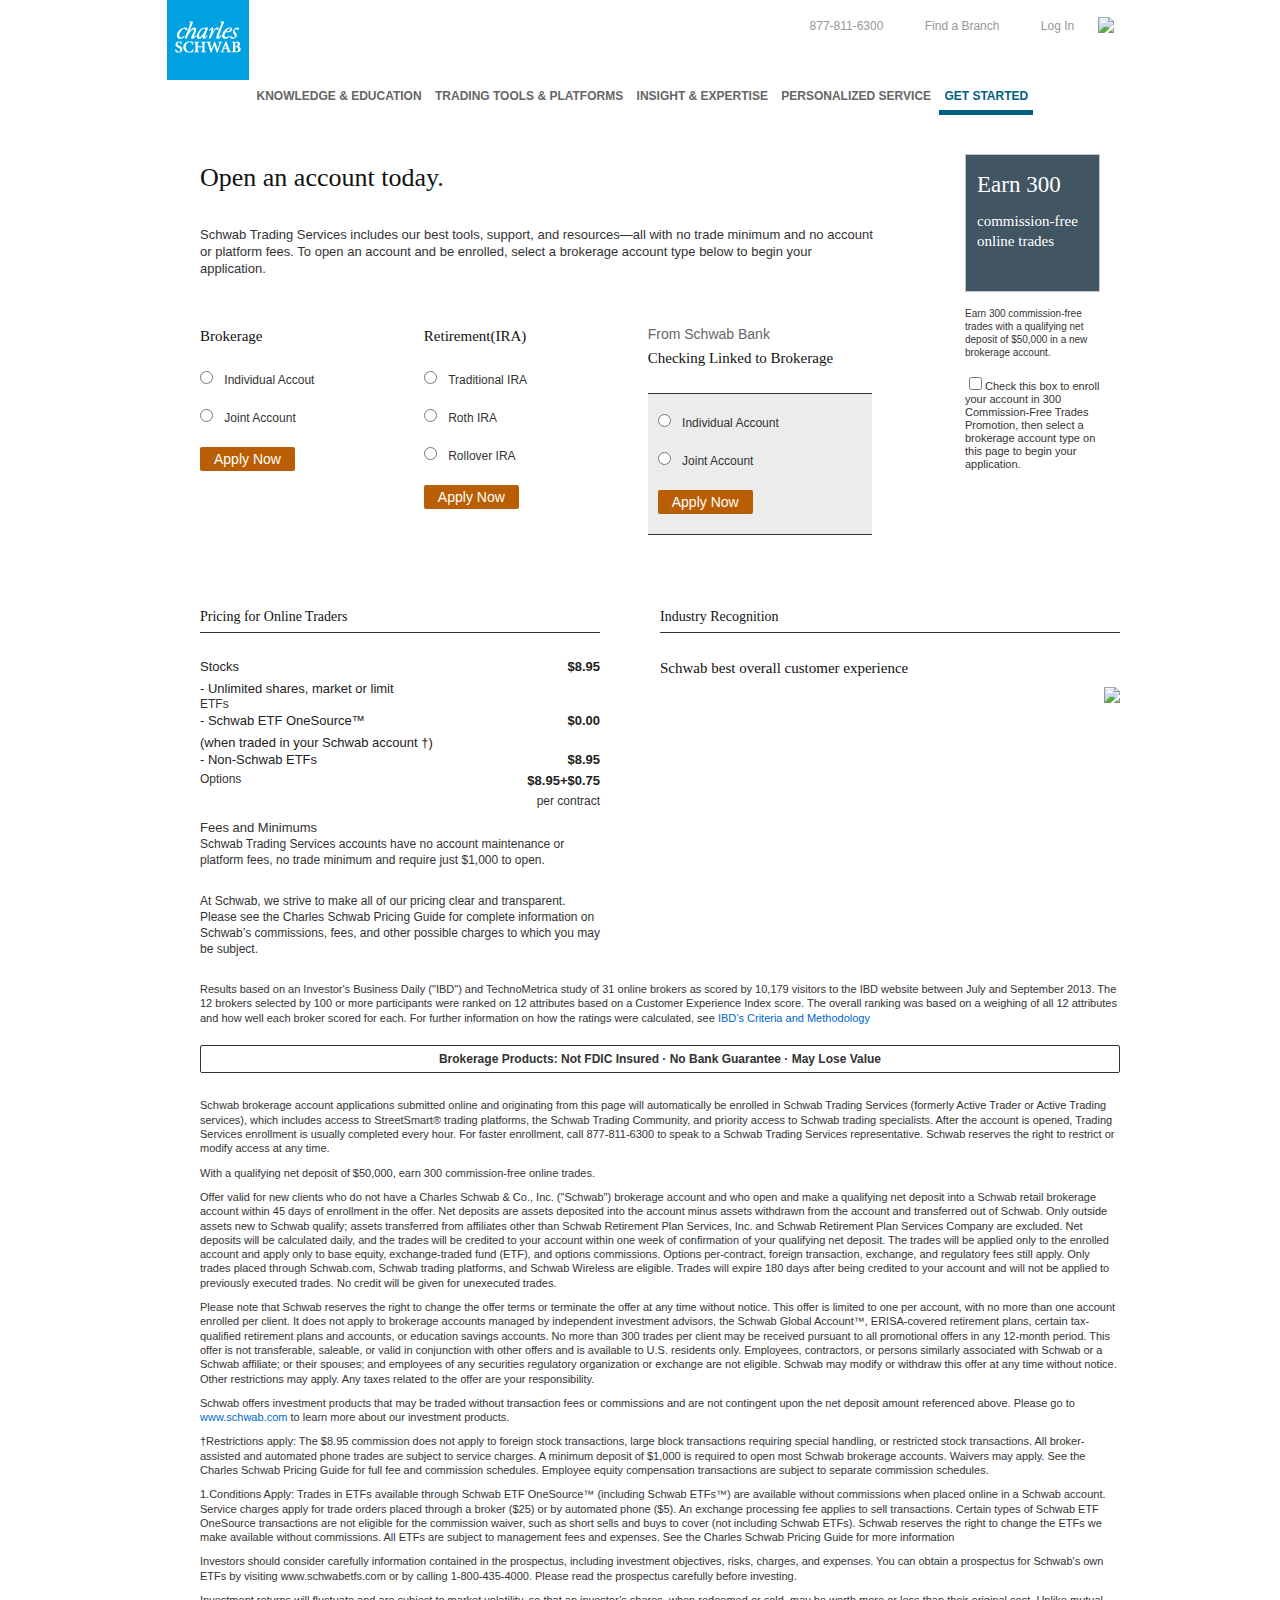
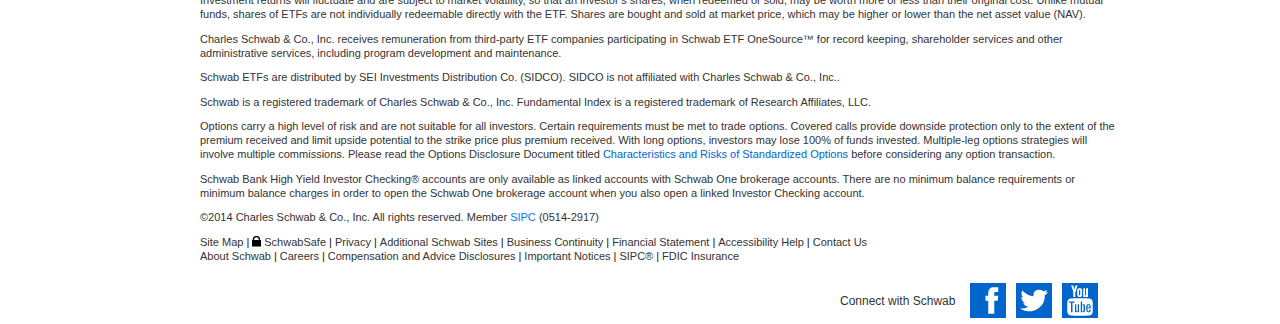
==== commit 2b502c80: "fixed video player" ====
--- a/Responsive/GetStarted/index.html
+++ b/Responsive/GetStarted/index.html
@@ -49,7 +49,7 @@
           </a>
         </div>
       </div>
-      <a class="mobile-nav trigger-chan" href="index.html#"></a>
+      <a class="mobile-nav trigger-chan" href="index.html#"><span></span> <span></span> <span></span></a>
       <div class="nav-list-cntr">
         <ul class="nav-l1">
           <li class="hideAbove767"><a href="index.html#" class="nav-item trigger-chan nav-next"><span><span class="trigger-cntr">Home</span></span></a></li>
--- a/Responsive/GlobalFiles/css/main.css
+++ b/Responsive/GlobalFiles/css/main.css
@@ -563,7 +563,7 @@
   display: inline-block;
   *display: inline;
   vertical-align: middle;
-  background: url('../images/sprite-global.png') no-repeat;
+  background: url('../../GlobalFiles/images/sprite-global.png') no-repeat;
   zoom: 1;
 }
 
@@ -1668,13 +1668,15 @@
 }
 
 .mobile-nav {
-  position: absolute;
-  top: 0;
-  left: 0;
-  display: block;
-  width: 50px;
-  height: 50px;
-  background: url('../images/nav-collapsed.png') no-repeat center center;
+position: absolute;
+top: 0;
+left: 0;
+display: block;
+width: 50px;
+padding: 10px;
+height: 50px;
+/* background: url('../images/nav-collapsed.png') no-repeat center center; */
+box-sizing: border-box;
 }
 
 /*.mobile-nav:hover,
--- a/Responsive/GetStarted/css/getting-started.css
+++ b/Responsive/GetStarted/css/getting-started.css
@@ -1,10 +1,96 @@
-/*CSS that is specific to the getting started page. */
-
-
-  #GS-Wrapper{
+.hideAbove340 {display: none;}
+.hideAbove480 {display: none;}
+.hideAbove590 {display: none;}
+.hideAbove730 {display: none;}
+.hideAbove767 {display: none !important;}
+.hide {display: none;}
+.bg-white { background-color:#fff !important; }
+body { overflow:visible;}
+
+
+/* Top Navigation Styling */
+header,
+.page-margins {
+    margin: 0 auto;
+    width: 93%;
+    max-width: 947px;
+}
+.nav-l1 {
+    padding-left: 85px;
+}
+.nav-l1 > li > .nav-item {
+    padding: 5px 5px;
+}
+.nav-list-cntr {
+    margin-bottom: 0px;
+    border-bottom: none;
+}
+.site-cntr {
+    position: relative;
+}
+#top_nav {
+    height: 30px;
+    margin: 15px 0px 0 0;
+    display: inline-block;
+    vertical-align: top;
+    position: absolute;
+    top: 0px;
+    right: 0px;
+}
+#top_nav .top-nav-item {
+    display: inline-block;
+    height: 15px;
+    vertical-align: middle;
+    margin: 0 20px 0 0;
+    padding: 3px 0 0 0;
+}
+#top_nav .top-nav-item a,
+#top_nav .top-nav-item span {
+    text-decoration: none;
+}
+.top-nav-icon.phone-icon {
+    background-position: -32px 0px;
+}
+.top-nav-icon.branch-icon {
+    background-position: -15px 0px;
+}
+.top-nav-icon {
+    width: 15px;
+    height: 13px;
+    float: left;
+    background: url('http://activetrader.schwab.com/trading-services/master/img/top-nav-sprite.png') no-repeat 0 0 transparent;
+}
+#top_nav .top-nav-item.last {
+    margin-right: 0px;
+    padding: 0;
+}
+#top_nav .top-nav-item .top-nav-text {
+    float: left;
+    color: #979797;
+    font-size: 12px;
+    text-decoration: none;
+    vertical-align: top;
+    line-height: 16px;
+    margin: 0 0 0 3px;
+}
+.nav-item {
+    text-align: center;
+}
+.nav-l1 li {
+    display: inline-block;
+    float: none;
+}
+.hiddenHeaderBR {
+    display: none;
+}
+
+
+CSS that is specific to the getting started page. */
+  #GSWrapper{
     width: 100%;
     margin: 0 auto;
     font-family: 'Arial';
+    max-width: 960px;
   }
    h1{
     padding-bottom: 8px;
@@ -22,7 +108,9 @@
   }
   .filledHeader span{
     padding-left:15px;
-
+  }
+  .seven60ContentRight{
+    display: none;
   }
   /*GLOBALS*/
 
@@ -34,6 +122,9 @@
       float:left;
     }
     /*PADDING*/
+    .fifteenUp{
+      padding: 15px 0 0;
+    }
     .twenty5UpDown{
       padding:25px 0;
     }
@@ -80,7 +171,29 @@
   .formContainer .brokerageOther{padding:8px 0 25px;}
   .formContainer label{margin-left:8px;}
   .formContainer .hrLine{border:solid 1px #bbb;margin:30px 0;}
-
+  .formContainer .commisionFreeContainer{
+    background-color: #f1f1f1;
+    margin: 0 0 25px 0; 
+    padding: 8px;
+  }
+  .formContainer .commisionFreeContainer input{
+    float: left;
+    margin-right: 11px;}
+  .formContainer .commisionFreeContainer label{margin-left: 0px;}
+  .formContainer .commisionFreeContainer #moreInfo{
+    width: 100%;
+    display: block;
+    margin-left: 25px;
+    text-decoration: none;
+    color:#0066cc;
+}
+  .formContainer .commisionFreeContainer p.hide{
+    display: none;
+  }
+  .formContainer .commisionFreeContainer p.show{
+    margin-left: 25px;
+    display: block;
+  }
   .pricingSectionContainer{
     /*width:100%;*/
     padding-bottom:12px;
@@ -93,6 +206,176 @@
     /*width:100%;*/
     padding-top:12px;
   }
+
+  .investorBizImgContainer{
+    padding-top: 8px;
+    padding-bottom:15px;
+  }
+  .investorBizImgContainer img{float:right;}
+/*********************/
+/*768 container*/
+/*********************/
+@media (min-width: 768px) {
+  #GSWrapper{
+    width: 100%;
+    margin: 0 auto;
+    font-family: 'Arial';
+    max-width: 960px;
+  }
+  .fontG{
+    font-family: 'CharlesModern';
+    font-size: 15px;
+    line-height: 19px;
+    color: #111;
+    font-weight: normal;
+    }
+  .module{
+    padding:0 40px;
+  }
+  h1{
+    padding-bottom:22px;
+  }
+  .seven60WrapperLeft{
+    width:79%;
+    float:left;
+    margin-top: 30px;
+  }
+  .seven60ContentRight{
+    float:right;
+    width:135px;
+    display: block;
+    margin-top:22px;
+    padding-right:20px;
+  }
+  .seven60ContentRight .heroCallout{
+    background-color:#425563;
+    padding: 20px 11px 40px;
+    border: solid 1px #c0c6cb;
+  }
+  .seven60ContentRight .heroCallout h4{
+    color:#fff;
+    font-family: 'CharlesModern';
+    font-size: 23px;
+    line-height: 20px;
+    font-weight: 400;
+  }
+  .seven60ContentRight .heroCallout span{
+    color:#fff;
+    font-family: 'CharlesModern';
+    font-size: 15px;
+    line-height: 20px;
+    font-weight: 400;
+  }
+  .seven60ContentRight .heroCallout span{
+    color:#fff;
+    font-family: 'CharlesModern';
+    font-size: 15px;
+    line-height: 20px;
+    font-weight: 400;
+  }
+  .seven60ContentRight .copy{
+    color:#333;
+    font-family: 'Arial';
+    font-size: 10px;
+    line-height: 13px;
+  }
+  .seven60ContentRight .copy2{
+    color:#333;
+    font-family: 'Arial';
+    font-size: 11px;
+    line-height: 13px;
+  }
+
+  .formContainer .commisionFreeContainer{
+    display:none;
+  }
+  .earnContainer{
+    display:none;
+  }
+  .filledHeader{
+    clear:both;
+  }
+  .formContainer .selAcct{
+    display: none;
+/*    padding-top:40px;
+    font-family: 'CharlesModern';
+    font-size: 14px;
+    line-height: 16px;
+    color: #666;
+    font-weight: 400;
+    text-align: right;
+    width: 100%;*/
+  }
+  .formContainer{
+    padding-top:40px;
+  }
+  .formContainer .brokerage {
+    padding: 0px 0 25px;
+  }
+  form {
+    width: 33%;
+    float: left;
+  }
+  form .brokerage{
+  padding: 0 0 25px;
+  }
+  form .hrLine{
+    display:none;
+  }
+  #fromSchwab .inputWrapper{
+    border-bottom: solid 1px #333333;
+    border-top: solid 1px #333333;
+    background-color:#ececec;
+    padding: 20px 10px;
+  }
+
+  .filledHeadersWrapper{
+    padding: 45px 0 0 40px;
+    clear: both;
+  }
+  .filledHeadersWrapper .filledHeaderContainer{
+    width: 50%;
+    float: right;
+    position: relative;
+    padding: 0 0px;
+    box-sizing: border-box;
+  }
+  .filledHeadersWrapper .filledHeaderContainer:nth-child(2){
+    padding: 0 60px 0 0;
+  }
+  .filledHeadersWrapper .filledHeader {
+    background-color: transparent;
+    border-bottom: solid 1px #333;
+  }
+  .filledHeadersWrapper .filledHeader span{
+  font-size: 14px;
+  line-height: 19px;
+  color:#111;
+  padding-left:0px;
+  }
+
+  .filledHeadersWrapper #overallHeadline{padding:0px;}
+  .filledHeadersWrapper .investorBizImgContainer{padding-left: 140px;}
+  .filledHeadersWrapper #feesWrapper {padding:0px;}
+
+  .filledHeaderContainer .pricingSectionContainer,
+  .filledHeaderContainer .pricingSectionContainer .module{
+    padding: 0px;
+  }
+  .filledHeaderContainer .pricingSectionContainer:nth-child(even){
+    background-color: transparent;
+  }
+
+  #bottom-content{
+    clear:both;
+  }
+
+}
+@media (min-width: 590px) {
+}
+@media (min-width: 480px) {
+}
+
   /*.footer-connect.hideAbove590{
     width: auto;
   }*/
@@ -126,4 +409,3 @@
     color:#111111;
     padding: 0 15px;
   }
-*/